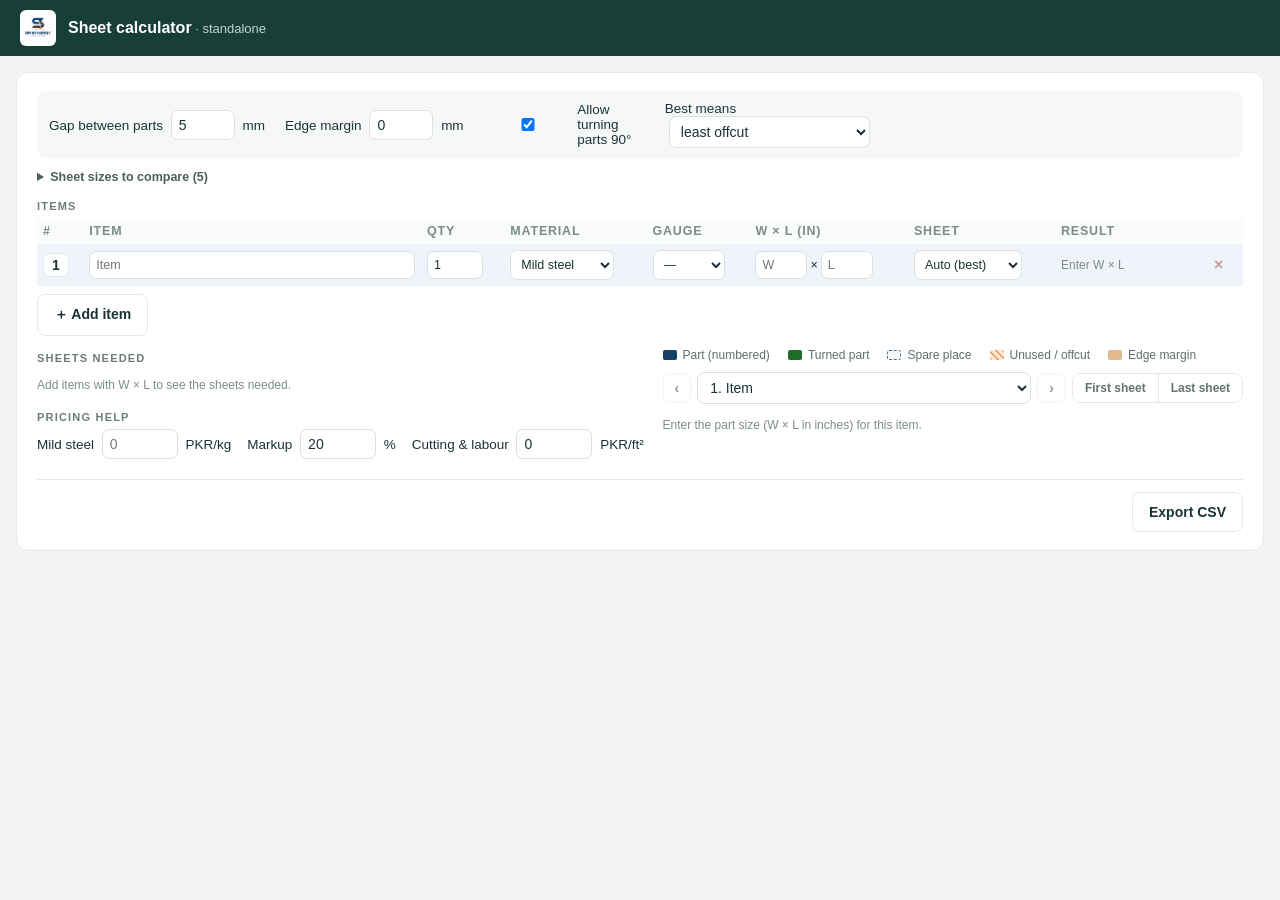
==== calculator.html @ d849200f "Add files via upload" ====
<!doctype html>
<html lang="en">
<head>
<meta charset="utf-8">
<meta name="viewport" content="width=device-width,initial-scale=1">
<title>Sheet calculator</title>
<link rel="icon" type="image/jpeg" href="sutluj-logo.jpg?v=gr-3">
<link rel="stylesheet" href="styles.css?v=calc-2">
</head>
<body class="calc-page">
<header class="calc-top"><img src="sutluj-logo.jpg?v=gr-3" alt=""><div><b>Sheet calculator</b><span id="calc-sub"></span></div></header>
<main id="calc" class="calc-main"></main>
<div id="toast" role="status"></div>
<script type="module">
// Pop-out sheet calculator. Starts from what the app saved when "Pop out" was pressed; "Apply to quote"
// sends the items back to the app tab that opened it (same browser, over a BroadcastChannel).
import {mountCalculator} from './calculator.mjs?v=2';
let data = {};
try { data = JSON.parse(localStorage.getItem('gr-sheet-calc') || '{}'); } catch {}
const token = location.hash.slice(1), linked = !!(data.linked && data.token === token);
const channel = 'BroadcastChannel' in window ? new BroadcastChannel('gr-sheet-calc') : null;
const toast = m => { const t = document.getElementById('toast'); t.textContent = m; t.style.display = 'block'; clearTimeout(toast.t); toast.t = setTimeout(() => t.style.display = 'none', 4500); };
document.getElementById('calc-sub').textContent = `${data.company ? ' · ' + data.company : ''} · ${linked ? 'linked to the open quote' : 'standalone'}`;
mountCalculator(document.getElementById('calc'), {...(data.init || {}), onApply: linked && channel ? s => { channel.postMessage({type: 'apply', token, state: s}); toast('Sent to the quote. Switch to the app window and save the quote.'); } : null});
</script>
</body>
</html>
---- styles.css ----
:root{font-family:Inter,ui-sans-serif,-apple-system,BlinkMacSystemFont,"Segoe UI",sans-serif;color:#193335;background:#f3f5f5;font-size:16px;--ink:#193335;--muted:#708081;--line:#e3e9e8;--green:#123c37;--lime:#d1f38c}*{box-sizing:border-box}body{margin:0}button,input,select,textarea{font:inherit}button,a,input,select,textarea{outline-offset:4px}button{cursor:pointer}button:disabled{opacity:.5;cursor:wait}button{border:1px solid var(--line);background:#fff;color:var(--ink);border-radius:8px;padding:11px 16px;font-size:14px;font-weight:600}button:hover{background:#edf3ef}.primary{background:var(--green);color:#fff;border-color:var(--green)}.primary:hover{background:#21564e}.shell{display:grid;grid-template-columns:232px 1fr;min-height:100vh}.sidebar{background:#102e31;color:#d6e1df;padding:32px 20px;display:flex;flex-direction:column;position:sticky;top:0;height:100vh}.brand{display:flex;gap:12px;align-items:center;padding:0 10px 38px;font-size:21px;font-weight:700;letter-spacing:2px}.brand img{width:36px}.brand small{display:block;font-size:10px;letter-spacing:2.4px;color:#95acaa;margin-top:5px}.navlabel{font-size:11px;letter-spacing:1.8px;color:#789693;padding:20px 12px 12px}.nav{display:grid;gap:6px}.nav button{background:transparent;border:0;color:#b9ceca;text-align:left;display:flex;align-items:center;gap:13px;font-size:14px;padding:14px}.nav button.active{background:#284847;color:#e5ffb6}.icon{width:19px;height:19px;display:inline-block;vertical-align:middle;flex-shrink:0}.sidefoot{margin-top:auto;border-top:1px solid #36504f;padding-top:20px;font-size:13px;line-height:1.6;color:#9cb5b0}.avatar{background:#d9e7dc;border-radius:50%;width:36px;height:36px;display:grid;place-items:center;color:#1d4337;font-weight:700;font-size:12px}.topbar{height:84px;background:#fff;border-bottom:1px solid var(--line);padding:0 38px;display:flex;align-items:center;justify-content:space-between;gap:20px}.crumb{font-size:14px;color:var(--muted)}.crumb b{color:var(--ink);font-weight:500}.right,.row{display:flex;align-items:center;gap:12px}.connection{font-size:12px;background:#f2f5ed;padding:7px 10px;border-radius:5px;color:#617547}.content{padding:32px 38px 48px;max-width:1600px;margin:auto}.eyebrow{font-size:11px;font-weight:700;letter-spacing:1.7px;color:#768983;margin-bottom:10px}.heading{display:flex;justify-content:space-between;align-items:center;gap:20px;margin-bottom:27px}h1{font-size:30px;letter-spacing:-1px;margin:0 0 9px;font-weight:650}h2{font-size:17px;margin:0;letter-spacing:-.3px}h3{font-size:15px;margin:0}p{line-height:1.6}.sub{color:var(--muted);font-size:14px;margin:0}.notice{background:#edf2e7;border:1px solid #dce6ce;border-radius:8px;padding:12px 16px;font-size:13px;margin-bottom:24px;display:flex;justify-content:space-between;align-items:center;gap:12px}.notice button{background:transparent;border:0;padding:0;white-space:nowrap}.stats{display:grid;grid-template-columns:repeat(4,minmax(0,1fr));gap:18px;margin-bottom:26px}.stat{padding:22px;background:#fff;border:1px solid var(--line);border-radius:12px}.stat:first-child{background:#183e38;color:white;border-color:#183e38}.stat .label{font-size:13px;color:#73837e;display:flex;justify-content:space-between;align-items:center}.stat:first-child .label{color:#c4d5cc}.stat strong{font-size:30px;font-weight:600;display:block;letter-spacing:-1px;margin:19px 0 12px}.stat small{font-size:12px;color:#7b8a85}.stat:first-child small{color:#d1f38c}.panels{display:grid;grid-template-columns:1.6fr 1fr;gap:22px;margin-bottom:26px}.card{background:white;border:1px solid var(--line);border-radius:12px;overflow:hidden}.cardhead{padding:22px 24px;display:flex;align-items:center;justify-content:space-between;gap:12px;border-bottom:1px solid var(--line)}.cardhead button{padding:5px 0;border:0;font-size:13px}.cardbody{padding:24px}.pipeline{display:grid;grid-template-columns:repeat(4,1fr);gap:15px;padding:26px 24px}.step{border-top:5px solid #dfe8e4;padding-top:18px}.step:nth-child(2){border-color:#bdd3c9}.step:nth-child(3){border-color:#83a797}.step:nth-child(4){border-color:#254e42}.step b{font-size:27px;font-weight:600;display:block;margin:8px 0 6px}.step span{font-size:13px;color:#6e827c}.step small{font-size:12px;color:#83948e}.barrow{display:grid;grid-template-columns:110px 1fr 85px;align-items:center;gap:12px;font-size:13px;margin-bottom:20px}.bar{background:#eef2ee;height:9px;border-radius:5px;overflow:hidden}.bar i{display:block;background:#698c75;height:100%;border-radius:5px}.barrow b{text-align:right;font-size:12px;font-weight:500}.toolbar{padding:16px 24px;display:flex;gap:12px;align-items:center;justify-content:space-between;border-bottom:1px solid var(--line)}input,select,textarea{width:100%;border:1px solid #d9e2dd;border-radius:7px;padding:11px 12px;background:white;color:var(--ink);font-size:14px}input:focus,select:focus,textarea:focus{border-color:#60806d}textarea{min-height:82px;resize:vertical}.search{max-width:300px}.toolbar select{max-width:180px}.tablewrap{overflow-x:auto}table{border-collapse:collapse;width:100%;text-align:left;font-size:14px;white-space:nowrap}th{font-size:11px;letter-spacing:.8px;color:#7b8b86;background:#fafcfb;font-weight:600;padding:14px 24px}td{padding:18px 24px;border-bottom:1px solid #edf1ee}tr:last-child td{border-bottom:0}td small{display:block;color:#7c8b85;font-size:12px;margin-top:5px}.ref{font-weight:600;font-size:13px}.pill{border-radius:5px;font-size:12px;padding:6px 9px;background:#edf1f0;color:#62746e;display:inline-block}.pill.accepted,.pill.received,.pill.paid{background:#e8f3e4;color:#437040}.pill.sent,.pill.ordered{background:#e9eff9;color:#5376a5}.pill.new,.pill.pending{background:#faf1dc;color:#9a7a32}.pill.declined,.pill.cancelled{background:#f7e8e5;color:#a06b5d}.textbutton{border:0;background:transparent;padding:4px 0;color:#42675a;font-size:13px}.empty{padding:45px;text-align:center;color:var(--muted);font-size:14px}.footer{display:flex;justify-content:space-between;gap:16px;margin-top:22px;font-size:12px;color:#8b9893}.settings{max-width:800px}.settings .card{margin-bottom:22px}.formgrid{display:grid;grid-template-columns:1fr 1fr;gap:18px}.field{display:block;font-size:13px;font-weight:500}.field input,.field select,.field textarea{margin-top:8px}.full{grid-column:1/-1}.help{font-size:13px;color:#73847d;margin:12px 0;line-height:1.6}.actions{display:flex;justify-content:flex-end;gap:10px;margin-top:22px}dialog{border:1px solid var(--line);border-radius:16px;width:min(700px,calc(100% - 32px));max-height:90vh;padding:0;color:var(--ink);box-shadow:0 30px 100px #102e3133}dialog::backdrop{background:#0d222770;backdrop-filter:blur(3px)}.modalhead{padding:24px 28px;border-bottom:1px solid var(--line);display:flex;justify-content:space-between;align-items:center}dialog form{padding:24px 28px}.close{border:0;font-size:21px;padding:0 6px}.summary{background:#f2f6ee;padding:18px;border-radius:8px;margin-top:18px;display:flex;justify-content:space-between}.error{color:#9f3434;font-size:14px;margin-top:14px}.lineitem{display:grid;grid-template-columns:2fr 70px 100px 32px;gap:8px;margin-top:10px}.lineitem input{min-width:0}.linehead{font-size:12px;color:#76867f;margin-top:18px}.lineitem button{padding:3px}#toast{position:fixed;bottom:25px;right:25px;background:#173e34;color:#fff;padding:14px 20px;border-radius:9px;box-shadow:0 8px 30px #0002;display:none;max-width:calc(100% - 50px);z-index:99}.mobilebrand{display:none}.accent{color:#c7ef8c}.fine{font-size:12px;color:#7c8d85}.detail{white-space:pre-wrap;line-height:1.6}a{color:#3e715c}.busy{opacity:.65}.sectionlinks{display:flex;gap:8px;margin-bottom:20px;flex-wrap:wrap}.sectionlinks button.selected{background:#183e38;color:white}.money{text-align:right;font-variant-numeric:tabular-nums}@media(max-width:1150px){.shell{grid-template-columns:200px 1fr}.sidebar{padding:28px 12px}.content{padding:28px 24px}.topbar{padding:0 24px}.stats{grid-template-columns:repeat(2,1fr)}.panels{grid-template-columns:1fr}.stat strong{font-size:27px}}@media(max-width:700px){.shell{display:block}.sidebar{position:static;height:auto;padding:16px}.brand{padding:0 0 16px}.brand small,.navlabel,.sidefoot{display:none}.nav{grid-template-columns:repeat(5,1fr);gap:3px}.nav button{font-size:11px;padding:10px 4px;flex-direction:column;gap:6px}.topbar{height:60px;padding:0 18px}.topbar .right>span{display:none}.content{padding:24px 16px}.heading{align-items:flex-start}.heading h1{font-size:26px}.heading .row{flex-direction:column;align-items:flex-end}.stats{gap:10px}.stat{padding:16px}.stat strong{font-size:23px}.notice{align-items:flex-start;font-size:12px}.pipeline{padding:22px 16px;gap:9px}.step span{font-size:11px}.step small{font-size:10px}.formgrid{grid-template-columns:1fr}.full{grid-column:auto}.toolbar{padding:14px}.cardhead{padding:19px}.footer{flex-direction:column}.crumb{font-size:12px}dialog form{padding:20px}.lineitem{grid-template-columns:1fr 55px 75px 25px;gap:5px}.lineitem input{padding:9px 6px}.connection{font-size:11px}.barrow{grid-template-columns:100px 1fr 80px}}
.shell>div{min-width:0}.stat strong{overflow-wrap:anywhere}@media(max-width:700px){.toolbar{flex-wrap:wrap}.toolbar .row{width:100%;flex-wrap:wrap}.search{max-width:none}.notice{flex-wrap:wrap}.heading>.primary{max-width:145px}.stats .stat .label{font-size:13px}.nav button{font-size:12px}.sub,.field,.help{font-size:14px}}
/* Supplied company artwork, displayed intact on its original white background. */
.brand.company-brand{display:block;overflow:hidden;background:#fff;border-radius:9px;padding:0;margin:0 0 20px;flex-shrink:0;letter-spacing:normal}
.brand.company-brand .company-logo{display:block;width:128%;max-width:none;height:auto;margin:-22% -14% -27%}
@media(max-width:700px){.brand.company-brand{width:150px;margin:0 auto 16px}}
.actions{flex-wrap:wrap}
.lineitem{padding:14px;border:1px solid var(--line);border-radius:8px;background:#fafcfb}
.thickness-fields{grid-column:1/-1;display:grid;grid-template-columns:1.2fr 1.2fr 1fr;gap:10px;margin-top:8px}
.thickness-fields label{font-size:13px;color:#516961}.thickness-fields input,.thickness-fields select{margin-top:6px;min-width:0;width:100%}
.gauge-note{grid-column:1/-1;font-size:12px;color:#657b72;line-height:1.5}
@media(max-width:700px){.lineitem{padding:10px;grid-template-columns:minmax(0,1fr) 55px 75px 25px}.thickness-fields{grid-template-columns:1fr 1fr}.thickness-fields label:first-child{grid-column:1/-1}}
.danger{color:#a44938;margin-left:18px}.customer-picker{position:relative}.customer-input{display:flex;margin-top:8px}.customer-input input{margin:0;border-radius:7px 0 0 7px;min-width:0}.customer-input button{border-radius:0 7px 7px 0;padding:8px 13px}.customer-picker>small{display:block;margin-top:7px}.customer-picker [role=listbox]{position:absolute;top:72px;left:0;right:0;z-index:10;background:#fff;border:1px solid #cbd8d0;border-radius:8px;box-shadow:0 12px 28px #173e3422;max-height:220px;overflow-y:auto}.customer-picker [role=option]{padding:12px;font-size:14px;cursor:pointer}.customer-picker [role=option]:hover,.customer-picker [aria-selected=true]{background:#eaf2e6}.customer-picker [role=option] small{display:block;font-size:12px;color:#728479;margin-top:4px}.picker-empty{padding:15px;font-size:13px;color:#708078}

.danger{color:#a44938;margin-left:18px}.vendor-picker{position:relative}.vendor-input{display:flex;margin-top:8px}.vendor-input input{margin:0;border-radius:7px 0 0 7px;min-width:0}.vendor-input button{border-radius:0 7px 7px 0;padding:8px 13px}.vendor-picker>small{display:block;margin-top:7px}.vendor-picker [role=listbox]{position:absolute;top:72px;left:0;right:0;z-index:10;background:#fff;border:1px solid #cbd8d0;border-radius:8px;box-shadow:0 12px 28px #173e3422;max-height:220px;overflow-y:auto}.vendor-picker [role=option]{padding:12px;font-size:14px;cursor:pointer}.vendor-picker [role=option]:hover,.vendor-picker [aria-selected=true]{background:#eaf2e6}.vendor-picker [role=option] small{display:block;font-size:12px;color:#728479;margin-top:4px}.picker-empty{padding:15px;font-size:13px;color:#708078}

@media(max-width:700px){.nav{display:flex;overflow-x:auto;gap:4px}.nav button{min-width:76px;flex:0 0 auto}}
.sidebar{overflow-y:auto}

/* Give sales and purchasing editors more working space on desktop. */
dialog:has(#recordform[data-kind="quote"]),
dialog:has(#recordform[data-kind="enquiry"]),
dialog:has(#recordform[data-kind="purchase"]){width:min(1100px,calc(100% - 32px))}
@media(min-width:701px){
 dialog:has(#recordform[data-kind="quote"]) .lineitem,
 dialog:has(#recordform[data-kind="purchase"]) .lineitem{grid-template-columns:minmax(0,1fr) 100px 150px 36px;gap:12px}
}
.delete-confirm{background:#a4342a;color:#fff;border-color:#a4342a}.delete-confirm:hover{background:#872a22}.actions #delete-record{margin-right:auto}

.nav .settings-toggle{width:100%}.settings-chevron{margin-left:auto;transition:transform .15s}.settings-toggle[aria-expanded="true"] .settings-chevron{transform:rotate(180deg)}.nav .section-active{color:#e5ffb6}.settings-subpages{margin:4px 0 6px 20px;padding-left:10px;border-left:1px solid #365653;display:grid;gap:4px}.settings-subpages[hidden]{display:none}.nav .settings-subpages button{width:100%;padding:12px 10px;font-size:14px}
@media(max-width:700px){.nav{display:grid;grid-template-columns:repeat(4,minmax(0,1fr));overflow:visible}.nav button{min-width:0}.settings-nav{grid-column:1/-1}.nav .settings-toggle{flex-direction:row;padding:12px;gap:12px}.settings-subpages{grid-template-columns:repeat(3,minmax(0,1fr));margin-left:12px}.nav .settings-subpages button{font-size:13px}}
.account-group{border-bottom:1px solid var(--line)}.account-group:last-child{border-bottom:0}.account-group summary{padding:20px 24px;cursor:pointer;display:flex;gap:16px;align-items:center;list-style:none}.account-group summary:before{content:'›';font-size:22px}.account-group[open] summary:before{transform:rotate(90deg)}.account-group summary b{flex:1;font-size:15px}.account-code{font-variant-numeric:tabular-nums;font-size:14px;color:#577064}.account-group[open] summary{background:#f1f5ef}.account-group table td{padding-top:12px;padding-bottom:12px}#expense-account-field small{display:block;margin-top:7px}@media(max-width:700px){.account-group summary{padding:16px 12px;gap:9px;flex-wrap:wrap}.account-group summary>.fine{display:none}.account-group summary>.pill{font-size:11px}}

/* Billing dialogs keep item details and receipts readable on desktop. */
dialog:has(#invoice-detail),dialog:has(#issue-invoice){width:min(1000px,calc(100vw - 32px));max-width:1000px}
.pill.overdue{background:#fff0e8;color:#a0441d}.pill.unpaid{background:#fff7df;color:#85651d}

dialog:has(#work-order-form){width:min(1100px,calc(100vw - 32px));max-width:1100px}

dialog:has(#manual-journal),dialog:has(#post-source){width:min(1100px,calc(100vw - 32px));max-width:1100px}.journal-line{display:grid;grid-template-columns:minmax(160px,1fr) 140px 140px 40px;gap:12px;margin:12px 0}.journal-line input,.journal-line select{width:100%;min-width:0}@media(max-width:650px){.journal-line{grid-template-columns:1fr 1fr}.journal-line select{grid-column:1/-1}}

.thickness-fields.has-discount{grid-template-columns:1.2fr 1.2fr 1fr 1fr}
@media(max-width:700px){.thickness-fields.has-discount{grid-template-columns:1fr 1fr}}
small.expired{color:#a0441d;font-weight:600}
table.ageing td.late{color:#a0441d;font-weight:600}
table.ageing tfoot td{border-top:2px solid var(--line);background:#f7faf8}
dialog:has(#statement-form){width:min(900px,calc(100% - 32px))}
.statement-stats{margin:18px 0}
.statement-stats .stat strong{font-size:18px}
.plainset{border:0;padding:0;margin:18px 0 0;min-width:0}
.plainset[hidden],.field[hidden]{display:none}
.field.check{display:flex;align-items:center;gap:10px;align-self:end;padding-bottom:10px}
.field.check input{width:auto;margin:0}
.pill.reorder,.pill.out{background:#fff0e8;color:#a0441d}
.pill.in.stock{background:#e8f3e4;color:#437040}
.pill.posted{background:#e8f3e4;color:#437040}
.job-stock{margin-top:22px;border-top:1px solid var(--line);padding-top:18px}
.job-stock .summary{margin-top:12px}
.stock-actions{white-space:nowrap}
.stock-actions .textbutton{margin-right:12px}
@media (max-width:760px){.stock-actions{white-space:normal}}
.att-table select,.att-table input{max-width:220px}
.att-table select{min-width:150px}
.att-table input{min-width:80px}
.pay-table input{width:96px;text-align:right}
.pay-table input.pay-note{width:130px;text-align:left;margin-top:6px;font-size:12px}
.pay-table td{vertical-align:top}
.pill.active,.pill.finalised{background:#e9eff9;color:#5376a5}
.pill.left,.pill.draft{background:#edf1f0;color:#62746e}
.late{color:#a0441d}
dialog#modal:has(.payroll){width:min(1180px,96vw)}
.chips{display:flex;gap:8px;flex-wrap:wrap;margin:-6px 0 18px}
.chip{padding:7px 12px;border-radius:999px;font-size:13px;font-weight:500;background:#fff;border:1px solid var(--line)}
.chip span{color:var(--muted);margin-left:4px;font-weight:400}
.chip.selected{background:#183e38;color:#fff;border-color:#183e38}
.chip.selected span{color:#c4d5cc}
.pill.expired{background:#fff0e8;color:#a0441d}
.quote-actions{white-space:nowrap}
.quote-actions .textbutton{margin-right:12px}
.quote-table td{vertical-align:top}
@media (max-width:760px){.quote-actions{white-space:normal}}
.quote-table th,.quote-table td{padding-left:16px;padding-right:16px}
.quote-table td:nth-child(2){white-space:normal;min-width:200px}
.quote-table td:nth-child(2) small{max-width:340px}
.quote-table td:nth-child(5){white-space:normal;min-width:120px}
.status-select{width:auto;font-size:12px;font-weight:600;padding:5px 26px 5px 9px;border-radius:6px;border:1px solid transparent;background-color:#edf1f0;color:#62746e;cursor:pointer}
.status-select:hover,.status-select:focus{border-color:#9fb4ac}
.status-select.draft{background-color:#edf1f0;color:#62746e}
.status-select.sent{background-color:#e9eff9;color:#5376a5}
.status-select.accepted{background-color:#e8f3e4;color:#437040}
.status-select.declined{background-color:#f7e8e5;color:#a06b5d}
.status-select.expired{background-color:#fff0e8;color:#a0441d}
.status-select option{color:var(--ink);background:#fff}
.quote-actions .textbutton{margin-right:9px}
.quote-actions .textbutton:last-child{margin-right:0}
.quote-table .status-select{padding-right:22px}
.quote-table th,.quote-table td{padding-left:12px;padding-right:12px}
.quote-table th:first-child,.quote-table td:first-child{padding-left:20px}
.quote-actions .danger{margin-left:6px}
.job-actions{white-space:nowrap}.job-actions .danger{margin-left:14px}
.pill.stage{background:#e9eff9;color:#3f5f8f}
.stage-track{list-style:none;display:flex;gap:6px;padding:0;margin:0 0 24px;flex-wrap:wrap}
.stage-track li{flex:1;min-width:110px;padding:10px 12px;border-radius:8px;background:#fff;border:1px solid var(--line);font-size:13px;color:var(--muted);font-weight:600}
.stage-track li::before{content:'○ ';color:#b6c3be}
.stage-track li.done{background:#e8f3e4;border-color:#cfe3c8;color:#437040}
.stage-track li.done::before{content:'✓ ';color:#437040}
.stage-track li.current{background:#183e38;border-color:#183e38;color:#fff}
.stage-track li.current::before{content:'● ';color:#d1f38c}
.part-size{display:inline-flex;align-items:center;gap:6px;white-space:nowrap}
.part-size input{width:86px;padding:7px 8px}
.parts-table td{vertical-align:middle}
.scrap-summary{margin-top:0;align-items:center;gap:12px;flex-wrap:wrap}
.cost-row{display:flex;justify-content:space-between;padding:9px 0;border-bottom:1px solid var(--line);font-size:14px}
.job-table td{vertical-align:top}
.job-table td:nth-child(2){white-space:normal;min-width:180px}
.invoice-table td{vertical-align:top}.invoice-table td:nth-child(2){white-space:normal;min-width:200px}
.grn-table td{vertical-align:top}
.grn-table select{min-width:240px}
.grn-table input[type=number]{width:110px}
.grn-check{display:flex;align-items:center;gap:6px;font-size:13px;white-space:nowrap}
.grn-check input{width:auto;margin:0}
.grn-done td{color:var(--muted)}
.stage-track li.na{opacity:.55;text-decoration:line-through}
.stage-track li.na span{font-size:11px;text-decoration:none}
.scope-list{list-style:none;margin:0;padding:6px 0}
.scope-task{display:grid;grid-template-columns:40px minmax(150px,1fr) auto 170px 96px;gap:14px;align-items:center;padding:12px 24px;border-bottom:1px solid var(--line)}
.scope-task:last-child{border-bottom:0}
.scope-num{width:30px;height:30px;border-radius:50%;display:grid;place-items:center;background:#edf1f0;color:#62746e;font-weight:700;font-size:13px}
.scope-task.is-done .scope-num{background:#437040;color:#fff}
.scope-task.is-active .scope-num{background:#183e38;color:#d1f38c}
.scope-task.is-na{opacity:.6}
.scope-task.is-na b{text-decoration:line-through}
.scope-main b{display:block;font-size:15px}
.scope-main small{color:var(--muted);font-size:12px}
.seg{display:inline-flex;border:1px solid var(--line);border-radius:8px;overflow:hidden;background:#fff}
.seg button{border:0;border-right:1px solid var(--line);border-radius:0;padding:7px 12px;font-size:12px;font-weight:600;color:#62746e;background:#fff}
.seg button:last-child{border-right:0}
.seg button.on.pending{background:#edf1f0;color:#33484a}
.seg button.on.in-progress{background:#e9eff9;color:#3f5f8f}
.seg button.on.done{background:#437040;color:#fff}
.seg button.on.not-required{background:#f2f2ef;color:#8a8a80}
.seg button:disabled{cursor:default}
.scope-who{font-size:13px;padding:7px 9px}
.scope-tools{display:flex;gap:4px;justify-content:flex-end}
.scope-tools button{padding:5px 9px;font-size:13px}
.scope-add select{width:auto;min-width:190px}
.scope-add input{width:170px}
@media (max-width:900px){.scope-task{grid-template-columns:34px 1fr;row-gap:10px}.scope-task .seg,.scope-task .scope-who,.scope-task .scope-tools{grid-column:2}.scope-tools{justify-content:flex-start}}
.scope-task{grid-template-columns:40px minmax(140px,1fr) auto 150px 170px 96px}
.scope-progress{display:flex;align-items:center;gap:8px}
.scope-progress output{font-size:12px;font-weight:700;color:#3f5f8f;min-width:34px;text-align:right}
.scope-progress input[type=range]{flex:1;width:auto;padding:0;border:0;height:6px;border-radius:99px;appearance:none;-webkit-appearance:none;background:linear-gradient(90deg,#3f5f8f var(--p),#dfe6ee var(--p));cursor:pointer}
.scope-progress input[type=range]::-webkit-slider-thumb{-webkit-appearance:none;width:16px;height:16px;border-radius:50%;background:#fff;border:2px solid #3f5f8f;box-shadow:0 1px 3px #0003}
.scope-progress input[type=range]::-moz-range-thumb{width:14px;height:14px;border-radius:50%;background:#fff;border:2px solid #3f5f8f}
.scope-progress .bar{flex:1;height:6px;border-radius:99px;background:#edf1f0;overflow:hidden}
.scope-progress .bar i{display:block;height:100%;background:#437040}
.scope-task.is-done .scope-progress output{color:#437040}
.scope-task.is-active .scope-num{background:#183e38;color:#d1f38c}
.job-progress{height:6px;border-radius:99px;background:#edf1f0;margin-top:10px;width:240px;max-width:100%;overflow:hidden}
.job-progress i{display:block;height:100%;background:#437040;transition:width .2s}
@media (max-width:900px){.scope-task .scope-progress{grid-column:2}}
.scope-task{grid-template-columns:40px minmax(140px,1fr) auto 160px 160px 96px}
.scope-progress output{flex:0 0 40px;min-width:40px}
.scope-progress input[type=range],.scope-progress .bar{min-width:0}
.stage-track li.active{background:#e9eff9;border-color:#cbd9ee;color:#3f5f8f}
.stage-track li.active::before{content:'◐ ';color:#3f5f8f}
.progress-meter{position:relative;width:120px;height:26px;border-radius:7px;background:#f2f5f2;border:1px solid var(--line);overflow:hidden}
.progress-meter i{position:absolute;inset:0 auto 0 0;background:#cfe3c8}
.progress-meter.full i{background:#437040}
.progress-meter span{position:relative;display:block;text-align:center;line-height:24px;font-size:12px;font-weight:700;color:#244a2a}
.progress-meter.full span{color:#fff}
.job-table th,.job-table td{padding-left:12px;padding-right:12px}
.job-table th:first-child,.job-table td:first-child{padding-left:20px}
.job-table td:nth-child(2){min-width:150px}
.job-table td:nth-child(4),.job-table td:nth-child(6){white-space:normal}
.job-table td:nth-child(4) .pill{margin:0 4px 4px 0}
.job-table .progress-meter{width:100px}
.job-table .job-actions .danger{margin-left:8px}
.material-used{list-style:none;margin:8px 0 0;padding:0;border:1px solid var(--line);border-radius:8px}
.material-used li{display:grid;grid-template-columns:minmax(160px,auto) 1fr auto;gap:12px;padding:10px 12px;border-bottom:1px solid var(--line);font-weight:400;align-items:baseline}
.material-used li:last-child{border-bottom:0}
.material-used span{color:var(--muted);font-size:13px}
.material-empty{margin:8px 0 0;padding:10px 12px;border:1px dashed var(--line);border-radius:8px}
@media (max-width:760px){.material-used li{grid-template-columns:1fr}}
#iban-check.ok{color:#437040}
.option-list{list-style:none;margin:8px 0 12px;padding:0;border:1px solid var(--line);border-radius:8px}
.option-list li{display:flex;align-items:center;gap:14px;padding:10px 14px;border-bottom:1px solid var(--line);font-size:14px}
.option-list li:last-child{border-bottom:0}
.option-list li span:first-child{flex:1}
.option-add{gap:10px;margin-top:4px;flex-direction:row;align-items:center}
.option-add input{flex:1;max-width:420px}
.chip-action{border:0;background:transparent;padding:0 2px;margin-left:4px;font-size:13px;color:inherit;cursor:pointer}
.settings .cardbody .chips{margin:10px 0 12px}
/* Compact line-item table for quotations and purchase orders */
dialog#modal:has(#recordform.priced){width:min(1180px,96vw)}
.line-table{border:1px solid var(--line);border-radius:10px;overflow-x:auto;background:#fff}
#lines{min-width:960px}
.lineitem{display:grid;grid-template-columns:24px minmax(180px,1fr) 118px 104px 70px 64px 70px 96px 60px 96px 84px;gap:6px;align-items:center;padding:6px 10px;border-bottom:1px solid var(--line);background:#fff;margin:0;border-radius:0}
.lineitem.no-discount{grid-template-columns:24px minmax(180px,1fr) 118px 104px 70px 64px 70px 96px 96px 84px}
.lineitem:last-child{border-bottom:0}
.lineitem:not(.linehead-row):hover{background:#fafcfb}
.lineitem input,.lineitem select{margin:0;padding:7px 8px;font-size:13px;border-radius:6px;min-width:0;width:100%}
.lineitem select:disabled{background:#f4f6f5;color:#a3afab}
.lineqty,.linerate,.linediscount{text-align:right}
.linehead-row{background:#f6f8f7;font-size:11px;font-weight:700;letter-spacing:.6px;color:#7b8b86;text-transform:uppercase;padding-top:9px;padding-bottom:9px}
.linehead-row .num{text-align:right}
.lineno{font-size:12px;color:var(--muted);text-align:center}
.lineamount{text-align:right;font-size:13px;font-weight:700;font-variant-numeric:tabular-nums;color:var(--ink)}
.lineactions{display:flex;gap:3px;justify-content:flex-end}
.lineactions button{padding:4px 7px;font-size:13px;line-height:1;border-radius:6px}
.lineactions .removeline:hover{color:#a44938;border-color:#e7c6bd}
.visually-hidden{position:absolute;width:1px;height:1px;overflow:hidden;clip:rect(0 0 0 0);white-space:nowrap}
.lines-foot{display:flex;justify-content:space-between;align-items:flex-start;gap:20px;margin-top:12px;flex-wrap:wrap}
.doc-totals{min-width:320px;border:1px solid var(--line);border-radius:10px;overflow:hidden;background:#fff}
.doc-totals>div{display:flex;justify-content:space-between;align-items:center;gap:16px;padding:9px 14px;border-bottom:1px solid var(--line);font-size:14px}
.doc-totals>div[hidden]{display:none}
.doc-totals>div:last-child{border-bottom:0}
.doc-totals b{font-variant-numeric:tabular-nums}
.doc-totals input{width:70px;margin:0 4px 0 8px;padding:5px 7px;text-align:right;font-size:13px}
.doc-totals .grand{background:#183e38;color:#fff;font-size:16px}
.doc-totals .grand b{font-size:18px}
@media (max-width:760px){#lines{min-width:0}.lineitem,.lineitem.no-discount{grid-template-columns:1fr 1fr 1fr;padding:10px}.linehead-row{display:none}.lineno{display:none}.linedesc{grid-column:1/-1}.lineamount{grid-column:1/3;text-align:left}.doc-totals{min-width:0;width:100%}}
/* scoped to win over the earlier stacked line-item layout */
#recordform.priced #lines .lineitem{display:grid;grid-template-columns:24px minmax(180px,1fr) 118px 104px 70px 64px 70px 96px 60px 96px 84px;gap:6px;padding:6px 10px;margin:0;border:0;border-bottom:1px solid var(--line);border-radius:0}
#recordform.priced #lines .lineitem.no-discount{grid-template-columns:24px minmax(180px,1fr) 118px 104px 70px 64px 70px 96px 96px 84px}
#recordform.priced #lines .lineitem:last-child{border-bottom:0}
#recordform.priced #lines .linehead-row{padding-top:9px;padding-bottom:9px}
@media (max-width:760px){#recordform.priced #lines .lineitem,#recordform.priced #lines .lineitem.no-discount{grid-template-columns:1fr 1fr 1fr;padding:10px}}
#recordform.priced #lines .lineitem{grid-template-columns:22px minmax(220px,1fr) 104px 88px 66px 60px 64px 90px 54px 92px 78px}
#recordform.priced #lines .lineitem.no-discount{grid-template-columns:22px minmax(220px,1fr) 104px 88px 66px 60px 64px 90px 92px 78px}
@media (max-width:760px){#recordform.priced #lines .lineitem,#recordform.priced #lines .lineitem.no-discount{grid-template-columns:1fr 1fr 1fr}}
@media (max-width:760px){#recordform.priced #lines .linehead-row{display:none}#recordform.priced #lines .lineitem .lineno{display:none}#recordform.priced #lines .linedesc{grid-column:1/-1}}
.party-table td{vertical-align:top}
.party-table td:nth-child(2){white-space:normal;min-width:160px}
.party-table tr.is-inactive td{color:var(--muted)}
.party-form .linehead{margin-top:20px}
.party-form .linehead:first-child{margin-top:0}
.party-table th,.party-table td{padding-left:12px;padding-right:12px}
.party-table th:first-child,.party-table td:first-child{padding-left:20px}
.party-table td:nth-child(3),.party-table td:nth-child(4),.party-table td:nth-child(5){white-space:normal}
.party-table td:nth-child(5){max-width:160px}
.party-table .quote-actions .danger{margin-left:4px}
/* customer / vendor editor: wide, three columns, so it is short rather than tall */
dialog#modal:has(#party-form){width:min(1080px,96vw)}
#party-form .formgrid{grid-template-columns:repeat(3,minmax(0,1fr));gap:14px 18px}
#party-form .formgrid .full{grid-column:1/-1}
#party-form .linehead{margin-top:18px;padding-top:14px;border-top:1px solid var(--line)}
#party-form .linehead:first-child{margin-top:0;padding-top:0;border-top:0}
#party-form textarea{min-height:44px}
@media (max-width:860px){#party-form .formgrid{grid-template-columns:1fr 1fr}}
@media (max-width:560px){#party-form .formgrid{grid-template-columns:1fr}}
/* customer / vendor editor on a 6-column grid */
dialog#modal:has(#party-form){width:min(1120px,96vw)}
#party-form .formgrid{grid-template-columns:repeat(6,minmax(0,1fr));gap:12px 16px;align-items:start}
#party-form .s1{grid-column:span 1}#party-form .s2{grid-column:span 2}#party-form .s3{grid-column:span 3}#party-form .s6{grid-column:span 6}
#party-form .field input,#party-form .field select{height:40px;padding-top:0;padding-bottom:0;box-sizing:border-box}
#party-form .field textarea{min-height:56px}
#party-form .linehead{margin:16px 0 10px;padding-top:14px;border-top:1px solid var(--line)}
#party-form .linehead:first-child{margin-top:0;padding-top:0;border-top:0}
#party-form .hint{color:var(--muted);cursor:help;font-weight:400}
#party-form #party-iban-check:empty{display:none}
@media (max-width:900px){#party-form .formgrid{grid-template-columns:1fr 1fr}#party-form .s1,#party-form .s2,#party-form .s3{grid-column:span 1}#party-form .s6{grid-column:1/-1}}
@media (max-width:560px){#party-form .formgrid{grid-template-columns:1fr}#party-form [class*=" s"]{grid-column:1/-1}}
/* keep Save visible while the customer / vendor form scrolls */
#party-form{padding-bottom:0}
#party-form .actions{position:sticky;bottom:0;background:#fff;margin:18px -28px 0;padding:14px 28px;border-top:1px solid var(--line);z-index:1}
@media (max-width:700px){#party-form .actions{margin-left:-20px;margin-right:-20px;padding:12px 20px}}
.scrap-stats{display:grid;grid-template-columns:repeat(4,minmax(0,1fr));gap:12px;padding:18px 24px 6px}
.scrap-stats>div{border:1px solid var(--line);border-radius:10px;padding:12px 14px;background:#fafcfb}
.scrap-stats span{display:block;font-size:12px;color:var(--muted)}
.scrap-stats b{display:block;font-size:20px;margin:6px 0 2px;font-variant-numeric:tabular-nums}
.scrap-stats small{font-size:12px;color:var(--muted)}
.scrap-head{display:flex;justify-content:space-between;align-items:center;gap:12px;padding:16px 24px 10px;flex-wrap:wrap}
.scrap-head .row{flex-direction:row;width:auto}
.scrap-lines input{width:110px;text-align:right;padding:7px 8px}
dialog#modal:has(#scrap-sale){width:min(920px,96vw)}
@media (max-width:760px){.scrap-stats{grid-template-columns:1fr 1fr;padding:14px}}
.danger-zone{border-color:#efd3cb}
.danger-zone .cardhead h2{color:#a44938}
.reset-keep{display:grid;gap:8px;margin:12px 0}
.reset-keep .check{display:flex;align-items:center;gap:10px;font-size:14px}
.reset-keep input{width:auto;margin:0}
.stamp-settings{display:grid;grid-template-columns:230px 1fr;gap:24px;align-items:start}
.stamp-preview{display:grid;place-items:center;border:1px dashed var(--line);border-radius:12px;padding:10px;background:#fff}
.stamp-preview.off{opacity:.25}
@media (max-width:760px){.stamp-settings{grid-template-columns:1fr}}
.backup-actions{flex-direction:row;gap:10px;flex-wrap:wrap;width:auto;align-items:center}
.button-like{display:inline-flex;align-items:center;border:1px solid var(--line);background:#fff;color:var(--ink);border-radius:8px;padding:11px 16px;font-size:14px;font-weight:600;cursor:pointer}
.button-like:hover{border-color:#9fb4ac}

/* purchase order rows: Open, PDF, Delete on one line */
.row-actions{white-space:nowrap}.row-actions .row-pdf{margin-left:14px}

/* Overview dashboard */
.heading-actions{display:flex;gap:10px;flex-wrap:wrap}
.kpis{display:grid;grid-template-columns:repeat(4,minmax(0,1fr));gap:18px;margin-bottom:22px}
.kpi{all:unset;box-sizing:border-box;cursor:pointer;display:flex;flex-direction:column;padding:20px 22px;background:#fff;border:1px solid var(--line);border-radius:12px;transition:border-color .15s,box-shadow .15s}
.kpi:hover{border-color:#b9cbc5;box-shadow:0 4px 14px rgba(18,60,55,.07)}
.kpi:focus-visible{outline:2px solid var(--green);outline-offset:2px}
.kpi .label{font-size:13px;color:#73837e;display:flex;justify-content:space-between;align-items:center}
.kpi strong{font-size:27px;font-weight:650;letter-spacing:-.8px;margin:14px 0 8px;font-variant-numeric:tabular-nums}
.kpi small{font-size:12px;color:#7b8a85;line-height:1.45}
.kpi.lead{background:#183e38;border-color:#183e38;color:#fff}
.kpi.lead .label{color:#c4d5cc}.kpi.lead small{color:#c4d5cc}
.kpi-trend{font-weight:700}.kpi-trend.good{color:#3f7a3a}.kpi-trend.bad{color:#a0441d}
.kpi.lead .kpi-trend.good{color:#d1f38c}.kpi.lead .kpi-trend.bad{color:#ffb79a}
.kpi-warn{color:#a0441d;font-weight:700}
.ov-grid{display:grid;grid-template-columns:minmax(0,1.25fr) minmax(0,1fr);gap:22px;align-items:start}
.ov-grid .card{margin-bottom:22px}.ov-col{min-width:0}
.ov-grid .cardhead .sub{margin:4px 0 0;font-size:13px}
.attention{list-style:none;margin:0;padding:6px 0}
.attention li{display:grid;grid-template-columns:10px minmax(0,1fr) auto;gap:14px;align-items:center;padding:13px 24px;border-bottom:1px solid var(--line)}
.attention li:last-child{border-bottom:0}
.attention i{width:10px;height:10px;border-radius:50%;background:#9aa8a4}
.attention .red i{background:#c8532c;box-shadow:0 0 0 4px #fbe5dc}
.attention .amber i{background:#d39a1f;box-shadow:0 0 0 4px #fbf0d6}
.attention .blue i{background:#4f75a8;box-shadow:0 0 0 4px #e3ebf6}
.attention .green i{background:#4c8a45;box-shadow:0 0 0 4px #e2f0de}
.attention b{display:block;font-size:14px}
.attention small{display:block;color:#73837e;font-size:12.5px;margin-top:3px;overflow:hidden;text-overflow:ellipsis;white-space:nowrap}
.all-clear{padding:34px 24px;text-align:center;color:#73837e}.all-clear b{display:block;color:var(--ink);font-size:15px;margin-bottom:6px}
.trend-chart{width:100%;height:auto;display:block;overflow:visible}
.trend-chart line{stroke:#edf1f0}.trend-chart line.base{stroke:#cfd9d6}
.trend-chart text{font-size:11px;fill:#7b8a85}.trend-chart text.axis{font-size:10px;fill:#a3b0ac}
.b-sales{fill:#183e38;background:#183e38}.b-spent{fill:#b9d98a;background:#b9d98a}
.chart-legend{display:flex;flex-wrap:wrap;gap:8px 22px;margin-top:14px;font-size:12.5px;color:#73837e}
.chart-legend i{display:inline-block;width:10px;height:10px;border-radius:3px;margin-right:7px;vertical-align:-1px}
.chart-legend b{color:var(--ink);margin-left:4px;font-variant-numeric:tabular-nums}.chart-legend b.neg{color:#a0441d}
.floor{list-style:none;margin:0;padding:4px 0}
.floor li{border-bottom:1px solid var(--line)}.floor li:last-child{border-bottom:0}
.floor button{all:unset;box-sizing:border-box;cursor:pointer;width:100%;display:grid;grid-template-columns:minmax(0,1fr) 110px 40px 84px;gap:14px;align-items:center;padding:13px 24px}
.floor button:hover{background:#f7f9f8}
.floor b{font-size:14px}.floor b .pill{font-size:10.5px;padding:2px 7px;margin-left:6px;vertical-align:1px}
.floor small{display:block;color:#73837e;font-size:12.5px;margin-top:3px;overflow:hidden;text-overflow:ellipsis;white-space:nowrap}
.floor-bar{height:8px;border-radius:5px;background:#edf1f0;overflow:hidden}.floor-bar i{display:block;height:100%;background:#7fae6f;border-radius:5px}.floor-bar i.full{background:#437040}
.floor-pct{font-size:12.5px;font-weight:700;text-align:right;font-variant-numeric:tabular-nums}
.floor-due{font-size:12px;color:#73837e;text-align:right}.floor-due.late{color:#a0441d;font-weight:700}.floor-due.soon{color:#85651d;font-weight:700}
.qp-head{display:flex;gap:22px;align-items:center}
.ring{width:96px;height:96px;flex:none}.ring circle{fill:none;stroke:#edf1f0;stroke-width:9}
.ring .arc{stroke:#183e38;stroke-linecap:round;transform:rotate(-90deg);transform-origin:42px 42px}
.ring text{font-size:17px;font-weight:700;fill:var(--ink)}
.qp dl{margin:0;display:grid;grid-template-columns:1fr 1fr;gap:12px 18px;flex:1}
.qp dt{font-size:11.5px;color:#7b8a85;letter-spacing:.3px}.qp dd{margin:3px 0 0;font-size:13.5px;font-weight:650;font-variant-numeric:tabular-nums}
.qp-sub{font-size:11px;letter-spacing:1.4px;text-transform:uppercase;color:#7b8a85;margin:24px 0 12px;font-weight:700}
.top-customers{list-style:none;margin:0;padding:0;display:grid;gap:10px}
.top-customers li{display:grid;grid-template-columns:minmax(0,130px) 1fr auto;gap:12px;align-items:center;font-size:13px}
.top-customers span{overflow:hidden;text-overflow:ellipsis;white-space:nowrap}
.top-customers div{height:8px;background:#edf1f0;border-radius:5px;overflow:hidden}.top-customers i{display:block;height:100%;background:#183e38;border-radius:5px}
.top-customers b{font-size:12.5px;font-variant-numeric:tabular-nums}
@media(max-width:1150px){.kpis{grid-template-columns:repeat(2,minmax(0,1fr))}.ov-grid{grid-template-columns:minmax(0,1fr)}}
@media(max-width:700px){.kpis{gap:10px}.kpi{padding:16px}.kpi strong{font-size:22px;overflow-wrap:anywhere}.heading-actions{width:100%}
 .attention li{padding:12px 16px;grid-template-columns:10px minmax(0,1fr)}.attention li button{grid-column:2;justify-self:start}
 .floor button{grid-template-columns:minmax(0,1fr) 60px 40px;padding:12px 16px}.floor-due{grid-column:1/-1;text-align:left;margin-top:-6px}
 .qp-head{flex-direction:column;align-items:flex-start}}

/* Phones: list tables become stacked cards (cells are labelled by labelTables in app.js) */
.lineitem .ml{display:none}
@media(max-width:700px){
 table.stack{min-width:0;border:0;white-space:normal}
 table.stack thead{display:none}
 table.stack,table.stack tbody,table.stack tr{display:block;width:100%}
 table.stack tr{padding:12px 16px;border-bottom:1px solid var(--line)}
 table.stack tbody tr:last-child{border-bottom:0}
 table.stack td{display:block;padding:5px 0!important;border:0!important;background:none!important;text-align:right;min-width:0!important;white-space:normal;overflow-wrap:anywhere}
 table.stack td::after{content:'';display:table;clear:both}
 table.stack td::before{content:attr(data-label);float:left;margin-right:14px;font-size:10.5px;letter-spacing:.7px;line-height:20px;color:#7b8a85;font-weight:700;text-transform:uppercase;text-align:left}
 table.stack td[data-label=""]::before{display:none}
 table.stack td:first-child{text-align:left;font-size:15px;font-weight:650;padding-bottom:6px!important}
 table.stack td:first-child::before{display:none}
 table.stack td[data-label=""]:last-child{text-align:left;padding-top:10px!important;display:flex;flex-wrap:wrap;gap:6px 16px;align-items:center}
 table.stack td[data-label=""]:last-child .textbutton,table.stack td[data-label=""]:last-child .danger{margin:0}
 table.stack td small{text-align:right}
 table.stack td:first-child small{text-align:left;font-weight:400}
 table.stack td .progress-meter{margin-left:auto}
 table.stack td select{max-width:60%}
 table.stack td[colspan]{text-align:center}
}
/* Phones: quote / PO line items get small labels above each field */
@media(max-width:760px){
 #recordform.priced #lines .lineitem,#recordform.priced #lines .lineitem.no-discount{grid-template-columns:1fr 1fr 1fr;row-gap:3px;grid-template-areas:"desc desc desc" "lmat lgau lmm" "mat gau mm" "lqty lunit lrate" "qty unit rate" "ldisc lamt ." "disc amt act" "note note note"}
 #recordform.priced #lines .lineitem.no-discount{grid-template-areas:"desc desc desc" "lmat lgau lmm" "mat gau mm" "lqty lunit lrate" "qty unit rate" "lamt . ." "amt act act" "note note note"}
 #recordform.priced #lines .lineitem .ml{display:block;font-size:10.5px;letter-spacing:.5px;color:#7b8a85;font-weight:700;text-transform:uppercase;margin-top:6px}
 #recordform.priced #lines .linedesc{grid-area:desc}
 #recordform.priced #lines .ml-mat{grid-area:lmat}#recordform.priced #lines .linematerial{grid-area:mat}
 #recordform.priced #lines .ml-gau{grid-area:lgau}#recordform.priced #lines .linegauge{grid-area:gau}
 #recordform.priced #lines .ml-mm{grid-area:lmm}#recordform.priced #lines .linemm{grid-area:mm}
 #recordform.priced #lines .ml-qty{grid-area:lqty}#recordform.priced #lines .lineqty{grid-area:qty}
 #recordform.priced #lines .ml-unit{grid-area:lunit}#recordform.priced #lines .lineunit{grid-area:unit}
 #recordform.priced #lines .ml-rate{grid-area:lrate}#recordform.priced #lines .linerate{grid-area:rate}
 #recordform.priced #lines .ml-disc{grid-area:ldisc}#recordform.priced #lines .linediscount{grid-area:disc}
 #recordform.priced #lines .ml-amt{grid-area:lamt}#recordform.priced #lines .lineamount{grid-area:amt;align-self:center;font-weight:700}
 #recordform.priced #lines .lineactions{grid-area:act;justify-self:end;align-self:center}
 #recordform.priced #lines .gauge-note{grid-area:note}
}
@media(max-width:700px){.heading:has(.heading-actions){flex-wrap:wrap}.heading-actions button{flex:1}}
/* Phones: scope of work card */
@media(max-width:700px){
 .scope-card .cardhead{flex-wrap:wrap}
 .scope-add{width:100%;flex-wrap:wrap}.scope-add select,.scope-add input{min-width:0;width:auto;flex:1 1 140px}
 .scope-task{grid-template-columns:30px minmax(0,1fr)!important;padding:12px 16px;column-gap:10px}
 .scope-task .seg{display:flex;width:100%}.scope-task .seg button{flex:1;padding:8px 4px}
 .scope-task .scope-who{width:100%}
}
/* Quote / PO line items: item description with W x L inches, area in sq ft, gauge without the mm column */
#recordform.priced #lines .lineitem{grid-template-columns:22px minmax(300px,1fr) 78px 104px 74px 60px 64px 90px 54px 92px 78px}
#recordform.priced #lines .lineitem.no-discount{grid-template-columns:22px minmax(300px,1fr) 78px 104px 74px 60px 64px 90px 92px 78px}
.linedesc-cell{display:flex;gap:6px;align-items:center;min-width:0}
.linedesc-cell .linedesc{flex:1;min-width:0}
.linesize{display:flex;align-items:center;gap:3px;flex:none}
.linesize input{width:58px;text-align:right}
.linesize i{font-style:normal;font-size:12px;color:#7b8a85}
.linearea{text-align:right;font-variant-numeric:tabular-nums;font-size:13px;color:#33484a;align-self:center}
@media(max-width:760px){
 #recordform.priced #lines .lineitem,#recordform.priced #lines .lineitem.no-discount{grid-template-columns:repeat(3,minmax(0,1fr));grid-template-areas:"desc desc desc" "lmat lgau larea" "mat gau area" "lqty lunit lrate" "qty unit rate" "ldisc lamt ." "disc amt act" "note note note"}
 #recordform.priced #lines .lineitem.no-discount{grid-template-areas:"desc desc desc" "lmat lgau larea" "mat gau area" "lqty lunit lrate" "qty unit rate" "lamt . ." "amt act act" "note note note"}
 #recordform.priced #lines .linedesc-cell{grid-area:desc;flex-wrap:wrap}
 #recordform.priced #lines .linedesc-cell .linedesc{flex-basis:100%}
 #recordform.priced #lines .lineitem input,#recordform.priced #lines .lineitem select{min-width:0;width:100%}
 #recordform.priced #lines .linesize input{width:70px}
 #recordform.priced #lines .ml-area{grid-area:larea}#recordform.priced #lines .linearea{grid-area:area;text-align:left}
}
/* Line items: Qty after the description, Area ft² after Gauge (amount = area x rate) */
#recordform.priced #lines .lineitem{grid-template-columns:22px minmax(300px,1fr) 60px 104px 74px 78px 64px 90px 54px 92px 78px}
#recordform.priced #lines .lineitem.no-discount{grid-template-columns:22px minmax(300px,1fr) 60px 104px 74px 78px 64px 90px 92px 78px}
#recordform.priced #lines .linearea{font-weight:650}
@media(max-width:760px){
 #recordform.priced #lines .lineitem,#recordform.priced #lines .lineitem.no-discount{grid-template-columns:repeat(3,minmax(0,1fr));grid-template-areas:"desc desc desc" "lqty lmat lgau" "qty mat gau" "larea lunit lrate" "area unit rate" "ldisc lamt ." "disc amt act" "note note note"}
 #recordform.priced #lines .lineitem.no-discount{grid-template-areas:"desc desc desc" "lqty lmat lgau" "qty mat gau" "larea lunit lrate" "area unit rate" "lamt . ." "amt act act" "note note note"}
}

/* Customer / vendor account pages */
.linklike{all:unset;cursor:pointer;font-weight:650;color:var(--ink)}.linklike:hover{text-decoration:underline}
.party-heading .back{display:inline-block;margin-bottom:12px;font-size:13px}
.party-heading h1 .pill{font-size:12px;vertical-align:6px}
.party-tabs{margin-bottom:18px;flex-wrap:wrap}
.age-bars{display:grid;gap:12px}
.age-row{display:grid;grid-template-columns:110px 1fr 120px;gap:12px;align-items:center;font-size:13px}
.age-row div,.credit-meter div{height:9px;border-radius:5px;background:#edf1f0;overflow:hidden}
.age-row i{display:block;height:100%;background:#7fae6f;border-radius:5px}
.age-row.late i{background:#d0703f}.age-row.late b{color:#a0441d}
.age-row b,.credit-meter b{text-align:right;font-variant-numeric:tabular-nums;font-size:13px}
.credit-meter{display:grid;grid-template-columns:110px 1fr auto;gap:12px;align-items:center;font-size:13px;margin-top:10px;padding-top:16px;border-top:1px solid var(--line)}
.credit-meter i{display:block;height:100%;background:#183e38}.credit-meter i.over{background:#c8532c}
.activity{list-style:none;margin:0;padding:4px 0}
.activity li{display:grid;grid-template-columns:10px minmax(0,1fr) auto;gap:12px;align-items:center;padding:11px 24px;border-bottom:1px solid var(--line)}
.activity li:last-child{border-bottom:0}
.activity .dot{width:9px;height:9px;border-radius:50%;background:#183e38}.activity .dot.credit{background:#7fae6f}
.activity small{display:block;color:#73837e;font-size:12px;margin-top:2px;overflow:hidden;text-overflow:ellipsis;white-space:nowrap}
.activity b{font-size:13.5px}.activity b.pos{color:#3f7a3a}.activity > li > b{font-variant-numeric:tabular-nums}
.ledger-tools,.party-tabs+div .toolbar{flex-wrap:wrap;gap:10px}
.toolbar .spacer{flex:1}
.ledger-sum{display:grid;grid-template-columns:repeat(4,minmax(0,1fr));border-top:1px solid var(--line);border-bottom:1px solid var(--line)}
.ledger-sum div{padding:14px 24px;border-right:1px solid var(--line)}.ledger-sum div:last-child{border-right:0}
.ledger-sum span{display:block;font-size:11.5px;color:#7b8a85;letter-spacing:.3px}.ledger-sum b{display:block;font-size:17px;margin-top:4px;font-variant-numeric:tabular-nums}
.ledger-sum .close{background:#183e38;color:#fff}.ledger-sum .close span{color:#c4d5cc}
.ledger-table tr.opening td,.monthly-table tr.total td{background:#f7faf8;font-weight:650}
.monthly-table tr.quiet td{color:#9aa8a4}
.pill.entry-invoice,.pill.entry-bill{background:#e9eff9;color:#3f5f8f}.pill.entry-payment{background:#e8f3e4;color:#437040}
.party-details{display:grid;grid-template-columns:repeat(auto-fit,minmax(220px,1fr));gap:18px 28px}
.dgroup h3{font-size:11px;letter-spacing:1.3px;text-transform:uppercase;color:#7b8a85;margin:0 0 8px}
.dgroup dl{margin:0;display:grid;gap:7px}.dgroup dl div{display:grid;grid-template-columns:120px 1fr;gap:10px;font-size:13px}
.dgroup dt{color:#7b8a85}.dgroup dd{margin:0;overflow-wrap:anywhere}.dgroup p{margin:0;font-size:13px}
@media(max-width:700px){.ledger-sum{grid-template-columns:1fr 1fr}.ledger-sum div{padding:12px 16px}.ledger-sum div:nth-child(2){border-right:0}
 .age-row,.credit-meter{grid-template-columns:90px 1fr 92px}.activity li{padding:10px 16px}.dgroup dl div{grid-template-columns:110px 1fr}}
/* Job card sheet plan */
.plan-table .part-size input{width:66px}
.plan-table select{min-width:0;max-width:150px;padding:7px 6px;font-size:12.5px}
.plan-table .plan-custom{margin-top:6px;display:flex}.plan-table .plan-custom[hidden]{display:none}
.plan-table td small{display:block;color:#7b8a85;font-size:11.5px;font-weight:400}
.plan-table .late{color:#a0441d;font-weight:700}
.plan-foot{display:flex;flex-wrap:wrap;gap:10px 24px;margin-top:12px;font-size:13px;color:#4b5f5c}
.plan-foot input{width:70px;margin:0 6px;padding:6px 8px}
.plan-summary{flex-direction:column;gap:8px;align-items:stretch}
.plan-total{display:flex;justify-content:space-between;gap:12px;flex-wrap:wrap;font-size:14px}
.plan-total .ok{color:#3f7a3a;font-weight:650}.plan-total .short{color:#a0441d;font-weight:650}
.plan-table td:nth-child(2),.plan-table td:nth-child(3){white-space:normal;min-width:90px}.plan-table th{white-space:normal}
/* Sheet plan drawings */
.plan-diagrams{margin-top:16px}
.plan-legend{display:flex;flex-wrap:wrap;gap:6px 18px;font-size:12px;color:#5d706c;margin-bottom:10px}
.plan-legend i{display:inline-block;width:14px;height:10px;border-radius:2px;margin-right:6px;vertical-align:-1px}
.plan-legend i.pf-part{background:#2f5f8a}.plan-legend i.pf-part.turned{background:#4c8a45}.plan-legend i.pf-spare{border:1.5px dashed #9fb3c4;background:#fff}.plan-legend i.pf-margin{background:repeating-linear-gradient(45deg,#e7d6c8 0 3px,#f6efe9 3px 6px)}
.plan-figs{display:grid;grid-template-columns:repeat(auto-fill,minmax(440px,1fr));gap:16px}@media(max-width:700px){.plan-figs{grid-template-columns:1fr}}
.plan-fig{margin:0;border:1px solid var(--line);border-radius:10px;padding:12px;background:#fff}
.plan-fig svg{width:100%;height:auto;display:block}
.plan-fig figcaption{display:grid;gap:3px;margin-top:8px;font-size:13px}
.plan-fig figcaption span{color:#33484a}.plan-fig figcaption small{color:#7b8a85;font-size:12px}
.plan-fig.empty figcaption{margin:0}
.pf-sheet{fill:#f6efe9;stroke:#9a8a7c;stroke-width:3}
.pf-usable{fill:#fbfcfd;stroke:#c9b8a8;stroke-width:2;stroke-dasharray:14 8}
.pf-part{fill:#2f5f8a;fill-opacity:.85;stroke:#1d3f5e;stroke-width:2}.pf-part.turned{fill:#4c8a45;stroke:#2f5f2b}
.pf-spare{fill:#fff;stroke:#9fb3c4;stroke-width:2.5;stroke-dasharray:10 7}
.pf-dim{fill:#6b7c79}.pf-plabel{fill:#fff;font-weight:700}
.pf-sheet.nomargin{fill:#fbfcfd}
/* Sheet plan drawings: stronger colours (override) */
.pf-sheet{stroke:none}.pf-sheet.has-margin{fill:#e0b98f}
.pf-usable{stroke:#a06a3a;stroke-width:1.5;stroke-dasharray:6 4;vector-effect:non-scaling-stroke}
.pf-outline{fill:none;stroke:#37474f;stroke-width:2;vector-effect:non-scaling-stroke}
.pf-part{fill:#163f66;fill-opacity:1;stroke:#fff;stroke-width:2;vector-effect:non-scaling-stroke}
.pf-part.alt{fill:#2a6496}
.pf-part.turned{fill:#1f6b2a;stroke:#fff}.pf-part.turned.alt{fill:#2f8c3c}
.pf-spare{fill:#f4f8fb;stroke:#4f7393;stroke-width:1.5;stroke-dasharray:5 4;vector-effect:non-scaling-stroke}
.pf-num{fill:#fff;font-weight:800}
.pf-plabel{fill:#dbe9f6;font-weight:700}
.pf-dim{fill:#37474f;font-weight:600}
.plan-legend i.pf-part{background:#163f66}.plan-legend i.pf-part.turned{background:#1f6b2a}.plan-legend i.pf-spare{border:1.5px dashed #4f7393;background:#f4f8fb}
.plan-legend i.pf-offcut{background:repeating-linear-gradient(45deg,#b0bac1 0 2px,#eceff1 2px 5px)}.plan-legend i.pf-margin{background:#e0b98f}
.plan-legend i.pf-offcut{background:repeating-linear-gradient(45deg,#ef9a5a 0 2px,#fde7d3 2px 5px)}
/* parts in one colour; the white outline separates them */
.pf-part.alt{fill:#163f66}.pf-part.turned.alt{fill:#1f6b2a}
.pf-offlabel rect{fill:#fff;fill-opacity:.92;stroke:#d9773a;stroke-width:1.5;vector-effect:non-scaling-stroke}
.pf-offlabel text{fill:#b4541d;font-weight:800}
.plan-fig figcaption small.pf-offnote{color:#b4541d;font-weight:650}
/* Sheet plan: drawing with the best-sheet panel on its right */
.plan-figs{grid-template-columns:1fr}
.plan-row{display:grid;grid-template-columns:minmax(0,1.35fr) minmax(250px,1fr);gap:14px;align-items:start}
.pf-suggest{border:1px solid var(--line);border-radius:10px;padding:14px 16px;background:#fbfcfb}
.pf-suggest h4{margin:0 0 10px;font-size:12px;letter-spacing:1px;text-transform:uppercase;color:#5d706c}
.pf-suggest ol{list-style:none;margin:0;padding:0;display:grid;gap:6px}
.pf-suggest li{display:flex;justify-content:space-between;align-items:center;gap:10px;padding:9px 10px;border:1px solid var(--line);border-radius:8px;background:#fff}
.pf-suggest li.best{border-color:#7fb17a;background:#f2f9f0}
.pf-suggest li.current{box-shadow:inset 3px 0 0 #163f66}
.pf-suggest li b{font-size:14px}
.pf-suggest li small{display:block;font-size:12px;color:#5d706c;margin-top:2px}
.pf-suggest li small.waste{color:#b4541d}
.pf-suggest .tag{display:inline-block;font-size:10.5px;font-weight:700;border-radius:999px;padding:1px 7px;margin-left:4px;vertical-align:1px}
.pf-suggest .tag.best{background:#2f7d32;color:#fff}.pf-suggest .tag.cur{background:#163f66;color:#fff}
.pf-suggest .pf-save{margin:10px 0 0;font-size:13px;color:#7a3e12;background:#fdf0e4;border-radius:7px;padding:8px 10px}
.pf-suggest .pf-ok{margin:10px 0 0;font-size:13px;color:#2f6b2b;background:#eef7ec;border-radius:7px;padding:8px 10px}
.pf-suggest .fine{margin:8px 0 0}
.plan-table select{max-width:175px}
@media(max-width:900px){.plan-row{grid-template-columns:1fr}}
/* Offcut outlines and dimension lines */
.pf-offbox{fill:none;stroke:#b4541d;stroke-width:2;vector-effect:non-scaling-stroke}
.pf-dimline line{stroke:#37474f;stroke-width:1.3;vector-effect:non-scaling-stroke}
.pf-dimline text{fill:#37474f;font-weight:700}
.pf-dimline.off line{stroke:#c0611f}.pf-dimline.off text{fill:#b4541d}
/* Quote editor: sheet plan & layout */
.quote-plan{margin-top:18px;border:1px solid var(--line);border-radius:10px;padding:12px 16px;background:#fcfdfc}
.quote-plan summary{cursor:pointer;font-size:12px;font-weight:700;letter-spacing:1px;text-transform:uppercase;color:#4b5f5c}
.quote-plan summary span{text-transform:none;letter-spacing:0;font-weight:600;color:#163f66;margin-left:4px}
.quote-plan .plan-summary{margin-top:12px}
.quote-plan .plan-figs{margin-top:10px}
.quote-plan .qp-sheet{margin:0 0 10px}.quote-plan .qp-sheet select{width:100%}
.quote-plan .plan-row{grid-template-columns:minmax(0,1.3fr) minmax(240px,1fr)}
@media(max-width:900px){.quote-plan .plan-row{grid-template-columns:1fr}}
/* Quote: compact sheet plan */
.qp-lines{list-style:none;margin:10px 0 0;padding:0;display:grid;gap:4px}
.qp-lines li{display:flex;justify-content:space-between;gap:12px;flex-wrap:wrap;font-size:13px;padding:7px 10px;border:1px solid var(--line);border-radius:7px;background:#fff}
.qp-lines small{color:#7b8a85}.qp-lines .tag{font-size:10.5px;background:#e9eff9;color:#3f5f8f;border-radius:999px;padding:1px 7px}
.qp-hint{color:#b4541d;font-weight:650}
.qp-actions{display:flex;align-items:center;gap:14px;margin-top:12px;flex-wrap:wrap}.qp-actions .fine{flex:1;min-width:220px}

/* Floating window */
.floatwin{position:fixed;top:56px;right:24px;width:min(1240px,calc(100vw - 48px));height:min(86vh,900px);min-width:360px;min-height:120px;background:#fff;border:1px solid #c9d4d1;border-radius:14px;box-shadow:0 24px 70px rgba(16,46,49,.35);display:flex;flex-direction:column;overflow:hidden;resize:both;z-index:2000}
.fw-head{display:flex;align-items:center;gap:10px;padding:10px 12px 10px 16px;background:#183e38;color:#fff;cursor:move;user-select:none;touch-action:none}
.fw-head b{font-size:14px}.fw-sub{font-size:12px;color:#c4d5cc;flex:1}
.fw-btns{display:flex;gap:6px}.fw-btns button{background:#ffffff1f;color:#fff;border:0;border-radius:7px;padding:5px 10px;font-size:12.5px;cursor:pointer}.fw-btns button:hover{background:#ffffff38}
.fw-body{flex:1;overflow:auto;padding:16px}
.floatwin.min{height:auto!important;width:380px!important;resize:none}.floatwin.min .fw-body{display:none}
.floatwin.max{inset:10px!important;width:auto!important;height:auto!important;resize:none}

/* Sheet calculator */
.sc{display:grid;gap:12px;font-size:13.5px}
.sc-settings{display:flex;flex-wrap:wrap;gap:8px 20px;align-items:center;padding:10px 12px;background:#f5f8f7;border-radius:9px}
.sc-settings input[type=number]{width:64px;margin:0 4px;padding:6px 7px}.sc-settings select{margin-left:4px;padding:6px 7px}
.sc-check{display:inline-flex;align-items:center;gap:6px}
.sc-sizes summary{cursor:pointer;font-weight:650;color:#4b5f5c;font-size:12.5px}
.sc-sizes>div{display:flex;flex-wrap:wrap;gap:6px 10px;margin-top:8px;align-items:center}
.sc-chip{display:inline-flex;align-items:center;gap:6px;border:1px solid var(--line);border-radius:999px;padding:5px 11px;background:#fff}.sc-chip small{color:#7b8a85}
.sc-addsize input{width:64px;padding:5px 6px}.sc-addsize button{padding:5px 10px}
.sc-cols{display:grid;grid-template-columns:minmax(0,1.05fr) minmax(0,1fr);gap:16px;align-items:start}
.sc-head{font-size:11px;font-weight:700;letter-spacing:1.2px;color:#6b7c79;margin:4px 0 6px}
.sc-left .sc-head:not(:first-child){margin-top:16px}
.sc-rows{white-space:nowrap}.sc-rows th,.sc-rows td{padding:6px 6px!important;font-size:12.5px}
.sc-rows input,.sc-rows select{padding:6px 6px;font-size:12.5px;margin:0}
.sc-rows [data-f=description]{width:110px}.sc-rows [data-f=qty]{width:56px}.sc-rows [data-f=material]{width:104px}.sc-rows [data-f=gauge]{width:72px}.sc-rows [data-f=sheet]{width:108px}
.sc-wl{display:inline-flex;align-items:center;gap:3px}.sc-wl input{width:52px}
.sc-rows td.res{white-space:normal;min-width:120px}.sc-rows td.res small{display:block;color:#6b7c79}
.sc-rows tr.sel td{background:#eef4fa}
.sc-pick{border:1px solid var(--line);border-radius:6px;padding:3px 8px;background:#fff;font-weight:700}
.sc-del{border:0;background:none;color:#a44938;font-size:16px;padding:2px 6px}
.sc-add{margin-top:8px}
.sc-sum{width:100%;font-size:12.5px}.sc-sum th,.sc-sum td{padding:7px 8px!important}.sc-sum tr.total td{font-weight:700;background:#f5f8f7}
.sc-sum td.ok{color:#3f7a3a;font-weight:650}.sc-sum td.short{color:#a0441d;font-weight:650}
.sc-rates{display:flex;flex-wrap:wrap;gap:8px 16px;margin-bottom:8px}.sc-rates input{width:76px;margin:0 4px;padding:6px 7px}
.sc-nav{display:flex;align-items:center;gap:6px;flex-wrap:wrap;margin-bottom:10px}.sc-nav select{flex:1;min-width:160px;padding:6px 8px}.sc-nav>button{padding:6px 11px}
.sc-view{margin-left:auto}
.sc-right .plan-row{grid-template-columns:1fr}
.sc-foot{display:flex;justify-content:flex-end;align-items:center;gap:12px;border-top:1px solid var(--line);padding-top:12px;flex-wrap:wrap}
@media(max-width:1000px){.sc-cols{grid-template-columns:1fr}}

/* Pop-out page */
.calc-page{margin:0;background:#f3f5f5}
.calc-top{display:flex;align-items:center;gap:12px;padding:10px 20px;background:#183e38;color:#fff}.calc-top img{height:36px;border-radius:6px;background:#fff}.calc-top span{color:#c4d5cc;font-size:13px}
.calc-main{padding:18px 20px;background:#fff;margin:16px;border-radius:12px;border:1px solid var(--line)}
.sc-rows{width:100%}.sc-rows [data-f=description]{width:100%;min-width:120px}.sc-rows td:nth-child(2){width:28%}
.sc-left .sc-head:first-child{margin-top:4px}
/* Scope of work matrix: lines × tasks */
.scope-matrix-card{position:relative;overflow:visible}
.scope-matrix-card .scope-add{gap:8px}.scope-matrix-card .scope-add select{min-width:160px}
#scope-edit{padding:7px 12px;font-size:13px}#scope-edit.on{background:#183e38;color:#fff;border-color:#183e38}
.scope-matrix{width:100%;border-collapse:separate;border-spacing:0}
.scope-matrix th{font-size:10.5px;letter-spacing:.7px;padding:10px 8px!important;text-align:center;white-space:nowrap;vertical-align:bottom}
.scope-matrix th.sm-line,.scope-matrix td.sm-line{text-align:left;padding-left:24px!important;width:30%}
.scope-matrix th.sm-prog,.scope-matrix td.sm-prog{width:150px;text-align:left;padding-right:24px!important}
.scope-matrix td{padding:8px!important;text-align:center;border-bottom:1px solid var(--line);vertical-align:middle}
.scope-matrix td.sm-line b{display:block;font-size:13.5px}.scope-matrix td.sm-line small{display:block;color:#73837e;font-size:12px;margin-top:2px}
.sm-tools{display:flex;justify-content:center;gap:2px;margin-top:5px}.sm-tools button{border:1px solid var(--line);background:#fff;border-radius:5px;padding:0 6px;font-size:12px;line-height:18px}
.sc-cell{position:relative;display:inline-flex;align-items:center;justify-content:center;min-width:64px;height:30px;padding:0 10px;border-radius:8px;border:1px solid var(--line);background:#f2f5f4;color:#62746e;font-weight:700;font-size:12.5px;overflow:hidden;cursor:pointer}
.sc-cell span{position:relative;z-index:1}
.sc-cell i{position:absolute;inset:0 auto 0 0;background:#cfe0f5}
.sc-cell.active{background:#eef4fb;border-color:#a9c3e3;color:#24507f}
.sc-cell.done{background:#437040;border-color:#437040;color:#fff}
.sc-cell.na{background:repeating-linear-gradient(45deg,#f4f4f1 0 4px,#ebebe6 4px 8px);color:#8a8a80}
.sc-cell:disabled{cursor:default;opacity:.85}
button.sc-cell:not(:disabled):hover{box-shadow:0 0 0 2px #9fb8b2}
.sm-all td{background:#f7faf8}.sm-all .sc-cell{height:26px;min-width:56px;font-size:12px}
.sm-who td{border-bottom:0;padding-top:6px!important}.sm-who select{font-size:12px;padding:4px 6px;max-width:130px;margin:0}
.sm-bar{display:inline-block;width:80px;height:8px;border-radius:5px;background:#edf1f0;overflow:hidden;vertical-align:middle;margin-right:8px}.sm-bar i{display:block;height:100%;background:#7fae6f}.sm-bar.full i{background:#437040}
.sm-prog b{font-size:12.5px}
.sm-legend{display:flex;flex-wrap:wrap;align-items:center;gap:6px 8px;padding:10px 24px 14px;font-size:12px;color:#5d706c}
.sm-legend .sc-cell{min-width:40px;height:22px;font-size:11px;cursor:default;margin-left:8px}
.sm-pop{position:absolute;z-index:30;width:290px;background:#fff;border:1px solid #c9d4d1;border-radius:10px;box-shadow:0 14px 40px rgba(16,46,49,.22);padding:10px 12px}
.sm-pop-head{font-size:12px;font-weight:700;color:#4b5f5c;margin-bottom:8px}
.sm-pop .seg{display:flex}.sm-pop .seg button{flex:1;padding:7px 4px}
.sm-pop-range{display:flex;align-items:center;gap:8px;margin-top:10px;font-size:12.5px}.sm-pop-range input{flex:1}
@media(max-width:700px){.scope-matrix th.sm-line,.scope-matrix td.sm-line{padding-left:12px!important;min-width:150px}.scope-matrix td.sm-prog{min-width:120px}}
/* Job details: compact four-column grid */
.job-grid{display:grid;grid-template-columns:repeat(4,minmax(0,1fr));gap:10px 14px}
.job-grid .field{margin:0;font-size:11.5px;font-weight:650;color:#5d706c;letter-spacing:.2px}
.job-grid .field input,.job-grid .field select,.job-grid .field textarea{margin-top:4px;padding:7px 9px;font-size:13.5px;font-weight:400;color:var(--ink);min-height:0}
.job-grid .field.full{grid-column:1/-1}.job-grid .field.half{grid-column:span 2}
.job-grid textarea.autogrow{resize:vertical;min-height:38px;line-height:1.4}
.job-grid .job-mat>span{display:block;margin-bottom:4px}
.job-grid .job-mat .fine{font-weight:400}
.job-hints{display:flex;flex-wrap:wrap;gap:6px 8px;margin-top:10px}
.job-hints:empty{display:none}
.hint{font-size:12px;padding:3px 9px;border-radius:999px;background:#eef2f1;color:#4b5f5c}
.hint.late{background:#fbe5dc;color:#a0441d;font-weight:650}.hint.soon{background:#fbf0d6;color:#85651d;font-weight:650}.hint.good{background:#e2f0de;color:#3f7a3a}
#job-form .cardbody{padding-top:16px;padding-bottom:16px}
@media(max-width:900px){.job-grid{grid-template-columns:repeat(2,minmax(0,1fr))}.job-grid .field.half{grid-column:1/-1}}
.job-grid .field input:not([type=checkbox]),.job-grid .field select{height:34px;box-sizing:border-box}
/* PO line: standard sheet size dropdown */
.linedesc-cell .linepreset{flex:none;width:150px;padding:6px 6px;font-size:12.5px}
.linedesc-cell .linesize.hide{display:none}
#recordform[data-kind="purchase"] #lines .lineitem{grid-template-columns:22px minmax(330px,1fr) 60px 104px 74px 78px 64px 90px 54px 92px 78px}
#recordform[data-kind="purchase"] #lines .lineitem.no-discount{grid-template-columns:22px minmax(330px,1fr) 60px 104px 74px 78px 64px 90px 92px 78px}
@media(max-width:760px){#recordform[data-kind="purchase"] #lines .lineitem,#recordform[data-kind="purchase"] #lines .lineitem.no-discount{grid-template-columns:repeat(3,minmax(0,1fr))}.linedesc-cell .linepreset{flex:1 1 100%;width:auto}}
/* Issue stock: offcuts from the sheet plan */
.offcut-table{width:100%;font-size:13px;margin:6px 0 4px}.offcut-table th,.offcut-table td{padding:7px 8px!important;vertical-align:middle}
.offcut-table td small{display:block;color:#7b8a85;font-size:11.5px}
.keep-seg{display:inline-flex}.keep-seg button{padding:5px 10px;font-size:12px}
.keep-seg button.on.done{background:#437040;color:#fff}.keep-seg button.on.pending{background:#f3dfd2;color:#8a3f15}
.issue-other{margin-top:10px}.issue-other summary{cursor:pointer;font-size:12.5px;font-weight:650;color:#4b5f5c}
.help.warn{color:#85651d;background:#fbf0d6;padding:6px 10px;border-radius:7px}
td small.src{color:#5b4a8a}
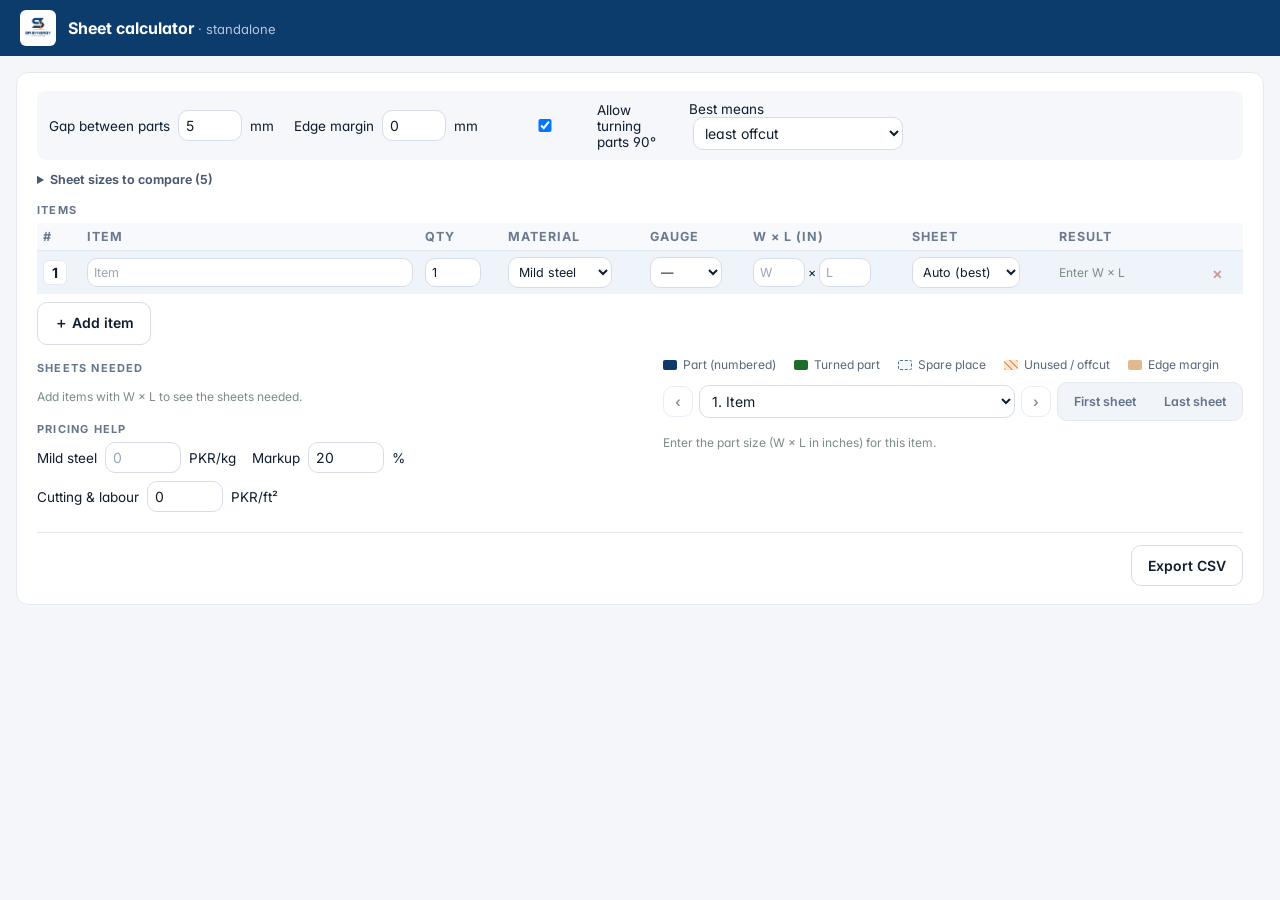
==== commit 7bd31e17: "Add files via upload" ====
--- a/calculator.html
+++ b/calculator.html
@@ -5,7 +5,7 @@
 <meta name="viewport" content="width=device-width,initial-scale=1">
 <title>Sheet calculator</title>
 <link rel="icon" type="image/jpeg" href="sutluj-logo.jpg?v=gr-3">
-<link rel="stylesheet" href="styles.css?v=calc-2">
+<link rel="stylesheet" href="https://fonts.googleapis.com/css2?family=Inter:wght@400;500;600;700;800&display=swap"><link rel="stylesheet" href="styles.css?v=help-3">
 </head>
 <body class="calc-page">
 <header class="calc-top"><img src="sutluj-logo.jpg?v=gr-3" alt=""><div><b>Sheet calculator</b><span id="calc-sub"></span></div></header>
--- a/styles.css
+++ b/styles.css
@@ -1,18 +1,18 @@
-:root{font-family:Inter,ui-sans-serif,-apple-system,BlinkMacSystemFont,"Segoe UI",sans-serif;color:#193335;background:#f3f5f5;font-size:16px;--ink:#193335;--muted:#708081;--line:#e3e9e8;--green:#123c37;--lime:#d1f38c}*{box-sizing:border-box}body{margin:0}button,input,select,textarea{font:inherit}button,a,input,select,textarea{outline-offset:4px}button{cursor:pointer}button:disabled{opacity:.5;cursor:wait}button{border:1px solid var(--line);background:#fff;color:var(--ink);border-radius:8px;padding:11px 16px;font-size:14px;font-weight:600}button:hover{background:#edf3ef}.primary{background:var(--green);color:#fff;border-color:var(--green)}.primary:hover{background:#21564e}.shell{display:grid;grid-template-columns:232px 1fr;min-height:100vh}.sidebar{background:#102e31;color:#d6e1df;padding:32px 20px;display:flex;flex-direction:column;position:sticky;top:0;height:100vh}.brand{display:flex;gap:12px;align-items:center;padding:0 10px 38px;font-size:21px;font-weight:700;letter-spacing:2px}.brand img{width:36px}.brand small{display:block;font-size:10px;letter-spacing:2.4px;color:#95acaa;margin-top:5px}.navlabel{font-size:11px;letter-spacing:1.8px;color:#789693;padding:20px 12px 12px}.nav{display:grid;gap:6px}.nav button{background:transparent;border:0;color:#b9ceca;text-align:left;display:flex;align-items:center;gap:13px;font-size:14px;padding:14px}.nav button.active{background:#284847;color:#e5ffb6}.icon{width:19px;height:19px;display:inline-block;vertical-align:middle;flex-shrink:0}.sidefoot{margin-top:auto;border-top:1px solid #36504f;padding-top:20px;font-size:13px;line-height:1.6;color:#9cb5b0}.avatar{background:#d9e7dc;border-radius:50%;width:36px;height:36px;display:grid;place-items:center;color:#1d4337;font-weight:700;font-size:12px}.topbar{height:84px;background:#fff;border-bottom:1px solid var(--line);padding:0 38px;display:flex;align-items:center;justify-content:space-between;gap:20px}.crumb{font-size:14px;color:var(--muted)}.crumb b{color:var(--ink);font-weight:500}.right,.row{display:flex;align-items:center;gap:12px}.connection{font-size:12px;background:#f2f5ed;padding:7px 10px;border-radius:5px;color:#617547}.content{padding:32px 38px 48px;max-width:1600px;margin:auto}.eyebrow{font-size:11px;font-weight:700;letter-spacing:1.7px;color:#768983;margin-bottom:10px}.heading{display:flex;justify-content:space-between;align-items:center;gap:20px;margin-bottom:27px}h1{font-size:30px;letter-spacing:-1px;margin:0 0 9px;font-weight:650}h2{font-size:17px;margin:0;letter-spacing:-.3px}h3{font-size:15px;margin:0}p{line-height:1.6}.sub{color:var(--muted);font-size:14px;margin:0}.notice{background:#edf2e7;border:1px solid #dce6ce;border-radius:8px;padding:12px 16px;font-size:13px;margin-bottom:24px;display:flex;justify-content:space-between;align-items:center;gap:12px}.notice button{background:transparent;border:0;padding:0;white-space:nowrap}.stats{display:grid;grid-template-columns:repeat(4,minmax(0,1fr));gap:18px;margin-bottom:26px}.stat{padding:22px;background:#fff;border:1px solid var(--line);border-radius:12px}.stat:first-child{background:#183e38;color:white;border-color:#183e38}.stat .label{font-size:13px;color:#73837e;display:flex;justify-content:space-between;align-items:center}.stat:first-child .label{color:#c4d5cc}.stat strong{font-size:30px;font-weight:600;display:block;letter-spacing:-1px;margin:19px 0 12px}.stat small{font-size:12px;color:#7b8a85}.stat:first-child small{color:#d1f38c}.panels{display:grid;grid-template-columns:1.6fr 1fr;gap:22px;margin-bottom:26px}.card{background:white;border:1px solid var(--line);border-radius:12px;overflow:hidden}.cardhead{padding:22px 24px;display:flex;align-items:center;justify-content:space-between;gap:12px;border-bottom:1px solid var(--line)}.cardhead button{padding:5px 0;border:0;font-size:13px}.cardbody{padding:24px}.pipeline{display:grid;grid-template-columns:repeat(4,1fr);gap:15px;padding:26px 24px}.step{border-top:5px solid #dfe8e4;padding-top:18px}.step:nth-child(2){border-color:#bdd3c9}.step:nth-child(3){border-color:#83a797}.step:nth-child(4){border-color:#254e42}.step b{font-size:27px;font-weight:600;display:block;margin:8px 0 6px}.step span{font-size:13px;color:#6e827c}.step small{font-size:12px;color:#83948e}.barrow{display:grid;grid-template-columns:110px 1fr 85px;align-items:center;gap:12px;font-size:13px;margin-bottom:20px}.bar{background:#eef2ee;height:9px;border-radius:5px;overflow:hidden}.bar i{display:block;background:#698c75;height:100%;border-radius:5px}.barrow b{text-align:right;font-size:12px;font-weight:500}.toolbar{padding:16px 24px;display:flex;gap:12px;align-items:center;justify-content:space-between;border-bottom:1px solid var(--line)}input,select,textarea{width:100%;border:1px solid #d9e2dd;border-radius:7px;padding:11px 12px;background:white;color:var(--ink);font-size:14px}input:focus,select:focus,textarea:focus{border-color:#60806d}textarea{min-height:82px;resize:vertical}.search{max-width:300px}.toolbar select{max-width:180px}.tablewrap{overflow-x:auto}table{border-collapse:collapse;width:100%;text-align:left;font-size:14px;white-space:nowrap}th{font-size:11px;letter-spacing:.8px;color:#7b8b86;background:#fafcfb;font-weight:600;padding:14px 24px}td{padding:18px 24px;border-bottom:1px solid #edf1ee}tr:last-child td{border-bottom:0}td small{display:block;color:#7c8b85;font-size:12px;margin-top:5px}.ref{font-weight:600;font-size:13px}.pill{border-radius:5px;font-size:12px;padding:6px 9px;background:#edf1f0;color:#62746e;display:inline-block}.pill.accepted,.pill.received,.pill.paid{background:#e8f3e4;color:#437040}.pill.sent,.pill.ordered{background:#e9eff9;color:#5376a5}.pill.new,.pill.pending{background:#faf1dc;color:#9a7a32}.pill.declined,.pill.cancelled{background:#f7e8e5;color:#a06b5d}.textbutton{border:0;background:transparent;padding:4px 0;color:#42675a;font-size:13px}.empty{padding:45px;text-align:center;color:var(--muted);font-size:14px}.footer{display:flex;justify-content:space-between;gap:16px;margin-top:22px;font-size:12px;color:#8b9893}.settings{max-width:800px}.settings .card{margin-bottom:22px}.formgrid{display:grid;grid-template-columns:1fr 1fr;gap:18px}.field{display:block;font-size:13px;font-weight:500}.field input,.field select,.field textarea{margin-top:8px}.full{grid-column:1/-1}.help{font-size:13px;color:#73847d;margin:12px 0;line-height:1.6}.actions{display:flex;justify-content:flex-end;gap:10px;margin-top:22px}dialog{border:1px solid var(--line);border-radius:16px;width:min(700px,calc(100% - 32px));max-height:90vh;padding:0;color:var(--ink);box-shadow:0 30px 100px #102e3133}dialog::backdrop{background:#0d222770;backdrop-filter:blur(3px)}.modalhead{padding:24px 28px;border-bottom:1px solid var(--line);display:flex;justify-content:space-between;align-items:center}dialog form{padding:24px 28px}.close{border:0;font-size:21px;padding:0 6px}.summary{background:#f2f6ee;padding:18px;border-radius:8px;margin-top:18px;display:flex;justify-content:space-between}.error{color:#9f3434;font-size:14px;margin-top:14px}.lineitem{display:grid;grid-template-columns:2fr 70px 100px 32px;gap:8px;margin-top:10px}.lineitem input{min-width:0}.linehead{font-size:12px;color:#76867f;margin-top:18px}.lineitem button{padding:3px}#toast{position:fixed;bottom:25px;right:25px;background:#173e34;color:#fff;padding:14px 20px;border-radius:9px;box-shadow:0 8px 30px #0002;display:none;max-width:calc(100% - 50px);z-index:99}.mobilebrand{display:none}.accent{color:#c7ef8c}.fine{font-size:12px;color:#7c8d85}.detail{white-space:pre-wrap;line-height:1.6}a{color:#3e715c}.busy{opacity:.65}.sectionlinks{display:flex;gap:8px;margin-bottom:20px;flex-wrap:wrap}.sectionlinks button.selected{background:#183e38;color:white}.money{text-align:right;font-variant-numeric:tabular-nums}@media(max-width:1150px){.shell{grid-template-columns:200px 1fr}.sidebar{padding:28px 12px}.content{padding:28px 24px}.topbar{padding:0 24px}.stats{grid-template-columns:repeat(2,1fr)}.panels{grid-template-columns:1fr}.stat strong{font-size:27px}}@media(max-width:700px){.shell{display:block}.sidebar{position:static;height:auto;padding:16px}.brand{padding:0 0 16px}.brand small,.navlabel,.sidefoot{display:none}.nav{grid-template-columns:repeat(5,1fr);gap:3px}.nav button{font-size:11px;padding:10px 4px;flex-direction:column;gap:6px}.topbar{height:60px;padding:0 18px}.topbar .right>span{display:none}.content{padding:24px 16px}.heading{align-items:flex-start}.heading h1{font-size:26px}.heading .row{flex-direction:column;align-items:flex-end}.stats{gap:10px}.stat{padding:16px}.stat strong{font-size:23px}.notice{align-items:flex-start;font-size:12px}.pipeline{padding:22px 16px;gap:9px}.step span{font-size:11px}.step small{font-size:10px}.formgrid{grid-template-columns:1fr}.full{grid-column:auto}.toolbar{padding:14px}.cardhead{padding:19px}.footer{flex-direction:column}.crumb{font-size:12px}dialog form{padding:20px}.lineitem{grid-template-columns:1fr 55px 75px 25px;gap:5px}.lineitem input{padding:9px 6px}.connection{font-size:11px}.barrow{grid-template-columns:100px 1fr 80px}}
+:root{font-family:Inter,ui-sans-serif,-apple-system,BlinkMacSystemFont,"Segoe UI",sans-serif;color:#0f1d2e;background:#f4f6fa;font-size:16px;--ink:#0f1d2e;--muted:#64748b;--line:#e4e8ef;--green:#0c3c6c;--lime:#ffb27a}*{box-sizing:border-box}body{margin:0}button,input,select,textarea{font:inherit}button,a,input,select,textarea{outline-offset:4px}button{cursor:pointer}button:disabled{opacity:.5;cursor:wait}button{border:1px solid var(--line);background:#fff;color:var(--ink);border-radius:8px;padding:11px 16px;font-size:14px;font-weight:600}button:hover{background:#eef2f8}.primary{background:var(--green);color:#fff;border-color:var(--green)}.primary:hover{background:#0a3157}.shell{display:grid;grid-template-columns:232px 1fr;min-height:100vh}.sidebar{background:#0b2240;color:#d6e1df;padding:32px 20px;display:flex;flex-direction:column;position:sticky;top:0;height:100vh}.brand{display:flex;gap:12px;align-items:center;padding:0 10px 38px;font-size:21px;font-weight:700;letter-spacing:2px}.brand img{width:36px}.brand small{display:block;font-size:10px;letter-spacing:2.4px;color:#8fa2c0;margin-top:5px}.navlabel{font-size:11px;letter-spacing:1.8px;color:#7f93b3;padding:20px 12px 12px}.nav{display:grid;gap:6px}.nav button{background:transparent;border:0;color:#c3cfe0;text-align:left;display:flex;align-items:center;gap:13px;font-size:14px;padding:14px}.nav button.active{background:#16365e;color:#ffffff}.icon{width:19px;height:19px;display:inline-block;vertical-align:middle;flex-shrink:0}.sidefoot{margin-top:auto;border-top:1px solid #1f3a5f;padding-top:20px;font-size:13px;line-height:1.6;color:#9fb0ca}.avatar{background:#e3ebf6;border-radius:50%;width:36px;height:36px;display:grid;place-items:center;color:#0c3c6c;font-weight:700;font-size:12px}.topbar{height:84px;background:#fff;border-bottom:1px solid var(--line);padding:0 38px;display:flex;align-items:center;justify-content:space-between;gap:20px}.crumb{font-size:14px;color:var(--muted)}.crumb b{color:var(--ink);font-weight:500}.right,.row{display:flex;align-items:center;gap:12px}.connection{font-size:12px;background:#eef3fb;padding:7px 10px;border-radius:5px;color:#3f5f8f}.content{padding:32px 38px 48px;max-width:1600px;margin:auto}.eyebrow{font-size:11px;font-weight:700;letter-spacing:1.7px;color:#6f7d92;margin-bottom:10px}.heading{display:flex;justify-content:space-between;align-items:center;gap:20px;margin-bottom:27px}h1{font-size:30px;letter-spacing:-1px;margin:0 0 9px;font-weight:650}h2{font-size:17px;margin:0;letter-spacing:-.3px}h3{font-size:15px;margin:0}p{line-height:1.6}.sub{color:var(--muted);font-size:14px;margin:0}.notice{background:#edf2e7;border:1px solid #dce6ce;border-radius:8px;padding:12px 16px;font-size:13px;margin-bottom:24px;display:flex;justify-content:space-between;align-items:center;gap:12px}.notice button{background:transparent;border:0;padding:0;white-space:nowrap}.stats{display:grid;grid-template-columns:repeat(4,minmax(0,1fr));gap:18px;margin-bottom:26px}.stat{padding:22px;background:#fff;border:1px solid var(--line);border-radius:12px}.stat:first-child{background:#0c3c6c;color:white;border-color:#0c3c6c}.stat .label{font-size:13px;color:#6b7a8f;display:flex;justify-content:space-between;align-items:center}.stat:first-child .label{color:#b8c6da}.stat strong{font-size:30px;font-weight:600;display:block;letter-spacing:-1px;margin:19px 0 12px}.stat small{font-size:12px;color:#748194}.stat:first-child small{color:#ffb27a}.panels{display:grid;grid-template-columns:1.6fr 1fr;gap:22px;margin-bottom:26px}.card{background:white;border:1px solid var(--line);border-radius:12px;overflow:hidden}.cardhead{padding:22px 24px;display:flex;align-items:center;justify-content:space-between;gap:12px;border-bottom:1px solid var(--line)}.cardhead button{padding:5px 0;border:0;font-size:13px}.cardbody{padding:24px}.pipeline{display:grid;grid-template-columns:repeat(4,1fr);gap:15px;padding:26px 24px}.step{border-top:5px solid #dfe8e4;padding-top:18px}.step:nth-child(2){border-color:#bdd3c9}.step:nth-child(3){border-color:#83a797}.step:nth-child(4){border-color:#254e42}.step b{font-size:27px;font-weight:600;display:block;margin:8px 0 6px}.step span{font-size:13px;color:#6e827c}.step small{font-size:12px;color:#83948e}.barrow{display:grid;grid-template-columns:110px 1fr 85px;align-items:center;gap:12px;font-size:13px;margin-bottom:20px}.bar{background:#eef2ee;height:9px;border-radius:5px;overflow:hidden}.bar i{display:block;background:#698c75;height:100%;border-radius:5px}.barrow b{text-align:right;font-size:12px;font-weight:500}.toolbar{padding:16px 24px;display:flex;gap:12px;align-items:center;justify-content:space-between;border-bottom:1px solid var(--line)}input,select,textarea{width:100%;border:1px solid #d9e2dd;border-radius:7px;padding:11px 12px;background:white;color:var(--ink);font-size:14px}input:focus,select:focus,textarea:focus{border-color:#60806d}textarea{min-height:82px;resize:vertical}.search{max-width:300px}.toolbar select{max-width:180px}.tablewrap{overflow-x:auto}table{border-collapse:collapse;width:100%;text-align:left;font-size:14px;white-space:nowrap}th{font-size:11px;letter-spacing:.8px;color:#7b8b86;background:#f8fafc;font-weight:600;padding:14px 24px}td{padding:18px 24px;border-bottom:1px solid #edf1ee}tr:last-child td{border-bottom:0}td small{display:block;color:#7c8b85;font-size:12px;margin-top:5px}.ref{font-weight:600;font-size:13px}.pill{border-radius:5px;font-size:12px;padding:6px 9px;background:#eef1f6;color:#5d6b80;display:inline-block}.pill.accepted,.pill.received,.pill.paid{background:#e8f3e4;color:#437040}.pill.sent,.pill.ordered{background:#e9eff9;color:#5376a5}.pill.new,.pill.pending{background:#faf1dc;color:#9a7a32}.pill.declined,.pill.cancelled{background:#f7e8e5;color:#a06b5d}.textbutton{border:0;background:transparent;padding:4px 0;color:#42675a;font-size:13px}.empty{padding:45px;text-align:center;color:var(--muted);font-size:14px}.footer{display:flex;justify-content:space-between;gap:16px;margin-top:22px;font-size:12px;color:#8b9893}.settings{max-width:800px}.settings .card{margin-bottom:22px}.formgrid{display:grid;grid-template-columns:1fr 1fr;gap:18px}.field{display:block;font-size:13px;font-weight:500}.field input,.field select,.field textarea{margin-top:8px}.full{grid-column:1/-1}.help{font-size:13px;color:#73847d;margin:12px 0;line-height:1.6}.actions{display:flex;justify-content:flex-end;gap:10px;margin-top:22px}dialog{border:1px solid var(--line);border-radius:16px;width:min(700px,calc(100% - 32px));max-height:90vh;padding:0;color:var(--ink);box-shadow:0 30px 100px #0b224033}dialog::backdrop{background:#0d222770;backdrop-filter:blur(3px)}.modalhead{padding:24px 28px;border-bottom:1px solid var(--line);display:flex;justify-content:space-between;align-items:center}dialog form{padding:24px 28px}.close{border:0;font-size:21px;padding:0 6px}.summary{background:#eff4fb;padding:18px;border-radius:8px;margin-top:18px;display:flex;justify-content:space-between}.error{color:#9f3434;font-size:14px;margin-top:14px}.lineitem{display:grid;grid-template-columns:2fr 70px 100px 32px;gap:8px;margin-top:10px}.lineitem input{min-width:0}.linehead{font-size:12px;color:#76867f;margin-top:18px}.lineitem button{padding:3px}#toast{position:fixed;bottom:25px;right:25px;background:#173e34;color:#fff;padding:14px 20px;border-radius:9px;box-shadow:0 8px 30px #0002;display:none;max-width:calc(100% - 50px);z-index:99}.mobilebrand{display:none}.accent{color:#c7ef8c}.fine{font-size:12px;color:#7c8d85}.detail{white-space:pre-wrap;line-height:1.6}a{color:#3e715c}.busy{opacity:.65}.sectionlinks{display:flex;gap:8px;margin-bottom:20px;flex-wrap:wrap}.sectionlinks button.selected{background:#0c3c6c;color:white}.money{text-align:right;font-variant-numeric:tabular-nums}@media(max-width:1150px){.shell{grid-template-columns:200px 1fr}.sidebar{padding:28px 12px}.content{padding:28px 24px}.topbar{padding:0 24px}.stats{grid-template-columns:repeat(2,1fr)}.panels{grid-template-columns:1fr}.stat strong{font-size:27px}}@media(max-width:700px){.shell{display:block}.sidebar{position:static;height:auto;padding:16px}.brand{padding:0 0 16px}.brand small,.navlabel,.sidefoot{display:none}.nav{grid-template-columns:repeat(5,1fr);gap:3px}.nav button{font-size:11px;padding:10px 4px;flex-direction:column;gap:6px}.topbar{height:60px;padding:0 18px}.topbar .right>span{display:none}.content{padding:24px 16px}.heading{align-items:flex-start}.heading h1{font-size:26px}.heading .row{flex-direction:column;align-items:flex-end}.stats{gap:10px}.stat{padding:16px}.stat strong{font-size:23px}.notice{align-items:flex-start;font-size:12px}.pipeline{padding:22px 16px;gap:9px}.step span{font-size:11px}.step small{font-size:10px}.formgrid{grid-template-columns:1fr}.full{grid-column:auto}.toolbar{padding:14px}.cardhead{padding:19px}.footer{flex-direction:column}.crumb{font-size:12px}dialog form{padding:20px}.lineitem{grid-template-columns:1fr 55px 75px 25px;gap:5px}.lineitem input{padding:9px 6px}.connection{font-size:11px}.barrow{grid-template-columns:100px 1fr 80px}}
 .shell>div{min-width:0}.stat strong{overflow-wrap:anywhere}@media(max-width:700px){.toolbar{flex-wrap:wrap}.toolbar .row{width:100%;flex-wrap:wrap}.search{max-width:none}.notice{flex-wrap:wrap}.heading>.primary{max-width:145px}.stats .stat .label{font-size:13px}.nav button{font-size:12px}.sub,.field,.help{font-size:14px}}
 /* Supplied company artwork, displayed intact on its original white background. */
 .brand.company-brand{display:block;overflow:hidden;background:#fff;border-radius:9px;padding:0;margin:0 0 20px;flex-shrink:0;letter-spacing:normal}
 .brand.company-brand .company-logo{display:block;width:128%;max-width:none;height:auto;margin:-22% -14% -27%}
 @media(max-width:700px){.brand.company-brand{width:150px;margin:0 auto 16px}}
 .actions{flex-wrap:wrap}
-.lineitem{padding:14px;border:1px solid var(--line);border-radius:8px;background:#fafcfb}
+.lineitem{padding:14px;border:1px solid var(--line);border-radius:8px;background:#f8fafc}
 .thickness-fields{grid-column:1/-1;display:grid;grid-template-columns:1.2fr 1.2fr 1fr;gap:10px;margin-top:8px}
 .thickness-fields label{font-size:13px;color:#516961}.thickness-fields input,.thickness-fields select{margin-top:6px;min-width:0;width:100%}
 .gauge-note{grid-column:1/-1;font-size:12px;color:#657b72;line-height:1.5}
 @media(max-width:700px){.lineitem{padding:10px;grid-template-columns:minmax(0,1fr) 55px 75px 25px}.thickness-fields{grid-template-columns:1fr 1fr}.thickness-fields label:first-child{grid-column:1/-1}}
-.danger{color:#a44938;margin-left:18px}.customer-picker{position:relative}.customer-input{display:flex;margin-top:8px}.customer-input input{margin:0;border-radius:7px 0 0 7px;min-width:0}.customer-input button{border-radius:0 7px 7px 0;padding:8px 13px}.customer-picker>small{display:block;margin-top:7px}.customer-picker [role=listbox]{position:absolute;top:72px;left:0;right:0;z-index:10;background:#fff;border:1px solid #cbd8d0;border-radius:8px;box-shadow:0 12px 28px #173e3422;max-height:220px;overflow-y:auto}.customer-picker [role=option]{padding:12px;font-size:14px;cursor:pointer}.customer-picker [role=option]:hover,.customer-picker [aria-selected=true]{background:#eaf2e6}.customer-picker [role=option] small{display:block;font-size:12px;color:#728479;margin-top:4px}.picker-empty{padding:15px;font-size:13px;color:#708078}
-
-.danger{color:#a44938;margin-left:18px}.vendor-picker{position:relative}.vendor-input{display:flex;margin-top:8px}.vendor-input input{margin:0;border-radius:7px 0 0 7px;min-width:0}.vendor-input button{border-radius:0 7px 7px 0;padding:8px 13px}.vendor-picker>small{display:block;margin-top:7px}.vendor-picker [role=listbox]{position:absolute;top:72px;left:0;right:0;z-index:10;background:#fff;border:1px solid #cbd8d0;border-radius:8px;box-shadow:0 12px 28px #173e3422;max-height:220px;overflow-y:auto}.vendor-picker [role=option]{padding:12px;font-size:14px;cursor:pointer}.vendor-picker [role=option]:hover,.vendor-picker [aria-selected=true]{background:#eaf2e6}.vendor-picker [role=option] small{display:block;font-size:12px;color:#728479;margin-top:4px}.picker-empty{padding:15px;font-size:13px;color:#708078}
+.danger{color:#a44938;margin-left:18px}.customer-picker{position:relative}.customer-input{display:flex;margin-top:8px}.customer-input input{margin:0;border-radius:7px 0 0 7px;min-width:0}.customer-input button{border-radius:0 7px 7px 0;padding:8px 13px}.customer-picker>small{display:block;margin-top:7px}.customer-picker [role=listbox]{position:absolute;top:72px;left:0;right:0;z-index:10;background:#fff;border:1px solid #cbd8d0;border-radius:8px;box-shadow:0 12px 28px #173e3422;max-height:220px;overflow-y:auto}.customer-picker [role=option]{padding:12px;font-size:14px;cursor:pointer}.customer-picker [role=option]:hover,.customer-picker [aria-selected=true]{background:#eaf1fa}.customer-picker [role=option] small{display:block;font-size:12px;color:#728479;margin-top:4px}.picker-empty{padding:15px;font-size:13px;color:#708078}
+
+.danger{color:#a44938;margin-left:18px}.vendor-picker{position:relative}.vendor-input{display:flex;margin-top:8px}.vendor-input input{margin:0;border-radius:7px 0 0 7px;min-width:0}.vendor-input button{border-radius:0 7px 7px 0;padding:8px 13px}.vendor-picker>small{display:block;margin-top:7px}.vendor-picker [role=listbox]{position:absolute;top:72px;left:0;right:0;z-index:10;background:#fff;border:1px solid #cbd8d0;border-radius:8px;box-shadow:0 12px 28px #173e3422;max-height:220px;overflow-y:auto}.vendor-picker [role=option]{padding:12px;font-size:14px;cursor:pointer}.vendor-picker [role=option]:hover,.vendor-picker [aria-selected=true]{background:#eaf1fa}.vendor-picker [role=option] small{display:block;font-size:12px;color:#728479;margin-top:4px}.picker-empty{padding:15px;font-size:13px;color:#708078}
 
 @media(max-width:700px){.nav{display:flex;overflow-x:auto;gap:4px}.nav button{min-width:76px;flex:0 0 auto}}
 .sidebar{overflow-y:auto}
@@ -27,7 +27,7 @@
 }
 .delete-confirm{background:#a4342a;color:#fff;border-color:#a4342a}.delete-confirm:hover{background:#872a22}.actions #delete-record{margin-right:auto}
 
-.nav .settings-toggle{width:100%}.settings-chevron{margin-left:auto;transition:transform .15s}.settings-toggle[aria-expanded="true"] .settings-chevron{transform:rotate(180deg)}.nav .section-active{color:#e5ffb6}.settings-subpages{margin:4px 0 6px 20px;padding-left:10px;border-left:1px solid #365653;display:grid;gap:4px}.settings-subpages[hidden]{display:none}.nav .settings-subpages button{width:100%;padding:12px 10px;font-size:14px}
+.nav .settings-toggle{width:100%}.settings-chevron{margin-left:auto;transition:transform .15s}.settings-toggle[aria-expanded="true"] .settings-chevron{transform:rotate(180deg)}.nav .section-active{color:#ffffff}.settings-subpages{margin:4px 0 6px 20px;padding-left:10px;border-left:1px solid #365653;display:grid;gap:4px}.settings-subpages[hidden]{display:none}.nav .settings-subpages button{width:100%;padding:12px 10px;font-size:14px}
 @media(max-width:700px){.nav{display:grid;grid-template-columns:repeat(4,minmax(0,1fr));overflow:visible}.nav button{min-width:0}.settings-nav{grid-column:1/-1}.nav .settings-toggle{flex-direction:row;padding:12px;gap:12px}.settings-subpages{grid-template-columns:repeat(3,minmax(0,1fr));margin-left:12px}.nav .settings-subpages button{font-size:13px}}
 .account-group{border-bottom:1px solid var(--line)}.account-group:last-child{border-bottom:0}.account-group summary{padding:20px 24px;cursor:pointer;display:flex;gap:16px;align-items:center;list-style:none}.account-group summary:before{content:'›';font-size:22px}.account-group[open] summary:before{transform:rotate(90deg)}.account-group summary b{flex:1;font-size:15px}.account-code{font-variant-numeric:tabular-nums;font-size:14px;color:#577064}.account-group[open] summary{background:#f1f5ef}.account-group table td{padding-top:12px;padding-bottom:12px}#expense-account-field small{display:block;margin-top:7px}@media(max-width:700px){.account-group summary{padding:16px 12px;gap:9px;flex-wrap:wrap}.account-group summary>.fine{display:none}.account-group summary>.pill{font-size:11px}}
 
@@ -43,7 +43,7 @@
 @media(max-width:700px){.thickness-fields.has-discount{grid-template-columns:1fr 1fr}}
 small.expired{color:#a0441d;font-weight:600}
 table.ageing td.late{color:#a0441d;font-weight:600}
-table.ageing tfoot td{border-top:2px solid var(--line);background:#f7faf8}
+table.ageing tfoot td{border-top:2px solid var(--line);background:#f6f8fb}
 dialog:has(#statement-form){width:min(900px,calc(100% - 32px))}
 .statement-stats{margin:18px 0}
 .statement-stats .stat strong{font-size:18px}
@@ -66,14 +66,14 @@
 .pay-table input.pay-note{width:130px;text-align:left;margin-top:6px;font-size:12px}
 .pay-table td{vertical-align:top}
 .pill.active,.pill.finalised{background:#e9eff9;color:#5376a5}
-.pill.left,.pill.draft{background:#edf1f0;color:#62746e}
+.pill.left,.pill.draft{background:#eef1f6;color:#5d6b80}
 .late{color:#a0441d}
 dialog#modal:has(.payroll){width:min(1180px,96vw)}
 .chips{display:flex;gap:8px;flex-wrap:wrap;margin:-6px 0 18px}
 .chip{padding:7px 12px;border-radius:999px;font-size:13px;font-weight:500;background:#fff;border:1px solid var(--line)}
 .chip span{color:var(--muted);margin-left:4px;font-weight:400}
-.chip.selected{background:#183e38;color:#fff;border-color:#183e38}
-.chip.selected span{color:#c4d5cc}
+.chip.selected{background:#0c3c6c;color:#fff;border-color:#0c3c6c}
+.chip.selected span{color:#b8c6da}
 .pill.expired{background:#fff0e8;color:#a0441d}
 .quote-actions{white-space:nowrap}
 .quote-actions .textbutton{margin-right:12px}
@@ -83,9 +83,9 @@
 .quote-table td:nth-child(2){white-space:normal;min-width:200px}
 .quote-table td:nth-child(2) small{max-width:340px}
 .quote-table td:nth-child(5){white-space:normal;min-width:120px}
-.status-select{width:auto;font-size:12px;font-weight:600;padding:5px 26px 5px 9px;border-radius:6px;border:1px solid transparent;background-color:#edf1f0;color:#62746e;cursor:pointer}
+.status-select{width:auto;font-size:12px;font-weight:600;padding:5px 26px 5px 9px;border-radius:6px;border:1px solid transparent;background-color:#eef1f6;color:#5d6b80;cursor:pointer}
 .status-select:hover,.status-select:focus{border-color:#9fb4ac}
-.status-select.draft{background-color:#edf1f0;color:#62746e}
+.status-select.draft{background-color:#eef1f6;color:#5d6b80}
 .status-select.sent{background-color:#e9eff9;color:#5376a5}
 .status-select.accepted{background-color:#e8f3e4;color:#437040}
 .status-select.declined{background-color:#f7e8e5;color:#a06b5d}
@@ -104,8 +104,8 @@
 .stage-track li::before{content:'○ ';color:#b6c3be}
 .stage-track li.done{background:#e8f3e4;border-color:#cfe3c8;color:#437040}
 .stage-track li.done::before{content:'✓ ';color:#437040}
-.stage-track li.current{background:#183e38;border-color:#183e38;color:#fff}
-.stage-track li.current::before{content:'● ';color:#d1f38c}
+.stage-track li.current{background:#0c3c6c;border-color:#0c3c6c;color:#fff}
+.stage-track li.current::before{content:'● ';color:#ffb27a}
 .part-size{display:inline-flex;align-items:center;gap:6px;white-space:nowrap}
 .part-size input{width:86px;padding:7px 8px}
 .parts-table td{vertical-align:middle}
@@ -125,17 +125,17 @@
 .scope-list{list-style:none;margin:0;padding:6px 0}
 .scope-task{display:grid;grid-template-columns:40px minmax(150px,1fr) auto 170px 96px;gap:14px;align-items:center;padding:12px 24px;border-bottom:1px solid var(--line)}
 .scope-task:last-child{border-bottom:0}
-.scope-num{width:30px;height:30px;border-radius:50%;display:grid;place-items:center;background:#edf1f0;color:#62746e;font-weight:700;font-size:13px}
+.scope-num{width:30px;height:30px;border-radius:50%;display:grid;place-items:center;background:#eef1f6;color:#5d6b80;font-weight:700;font-size:13px}
 .scope-task.is-done .scope-num{background:#437040;color:#fff}
-.scope-task.is-active .scope-num{background:#183e38;color:#d1f38c}
+.scope-task.is-active .scope-num{background:#0c3c6c;color:#ffb27a}
 .scope-task.is-na{opacity:.6}
 .scope-task.is-na b{text-decoration:line-through}
 .scope-main b{display:block;font-size:15px}
 .scope-main small{color:var(--muted);font-size:12px}
 .seg{display:inline-flex;border:1px solid var(--line);border-radius:8px;overflow:hidden;background:#fff}
-.seg button{border:0;border-right:1px solid var(--line);border-radius:0;padding:7px 12px;font-size:12px;font-weight:600;color:#62746e;background:#fff}
+.seg button{border:0;border-right:1px solid var(--line);border-radius:0;padding:7px 12px;font-size:12px;font-weight:600;color:#5d6b80;background:#fff}
 .seg button:last-child{border-right:0}
-.seg button.on.pending{background:#edf1f0;color:#33484a}
+.seg button.on.pending{background:#eef1f6;color:#2f3d52}
 .seg button.on.in-progress{background:#e9eff9;color:#3f5f8f}
 .seg button.on.done{background:#437040;color:#fff}
 .seg button.on.not-required{background:#f2f2ef;color:#8a8a80}
@@ -152,11 +152,11 @@
 .scope-progress input[type=range]{flex:1;width:auto;padding:0;border:0;height:6px;border-radius:99px;appearance:none;-webkit-appearance:none;background:linear-gradient(90deg,#3f5f8f var(--p),#dfe6ee var(--p));cursor:pointer}
 .scope-progress input[type=range]::-webkit-slider-thumb{-webkit-appearance:none;width:16px;height:16px;border-radius:50%;background:#fff;border:2px solid #3f5f8f;box-shadow:0 1px 3px #0003}
 .scope-progress input[type=range]::-moz-range-thumb{width:14px;height:14px;border-radius:50%;background:#fff;border:2px solid #3f5f8f}
-.scope-progress .bar{flex:1;height:6px;border-radius:99px;background:#edf1f0;overflow:hidden}
+.scope-progress .bar{flex:1;height:6px;border-radius:99px;background:#eef1f6;overflow:hidden}
 .scope-progress .bar i{display:block;height:100%;background:#437040}
 .scope-task.is-done .scope-progress output{color:#437040}
-.scope-task.is-active .scope-num{background:#183e38;color:#d1f38c}
-.job-progress{height:6px;border-radius:99px;background:#edf1f0;margin-top:10px;width:240px;max-width:100%;overflow:hidden}
+.scope-task.is-active .scope-num{background:#0c3c6c;color:#ffb27a}
+.job-progress{height:6px;border-radius:99px;background:#eef1f6;margin-top:10px;width:240px;max-width:100%;overflow:hidden}
 .job-progress i{display:block;height:100%;background:#437040;transition:width .2s}
 @media (max-width:900px){.scope-task .scope-progress{grid-column:2}}
 .scope-task{grid-template-columns:40px minmax(140px,1fr) auto 160px 160px 96px}
@@ -198,7 +198,7 @@
 .lineitem{display:grid;grid-template-columns:24px minmax(180px,1fr) 118px 104px 70px 64px 70px 96px 60px 96px 84px;gap:6px;align-items:center;padding:6px 10px;border-bottom:1px solid var(--line);background:#fff;margin:0;border-radius:0}
 .lineitem.no-discount{grid-template-columns:24px minmax(180px,1fr) 118px 104px 70px 64px 70px 96px 96px 84px}
 .lineitem:last-child{border-bottom:0}
-.lineitem:not(.linehead-row):hover{background:#fafcfb}
+.lineitem:not(.linehead-row):hover{background:#f8fafc}
 .lineitem input,.lineitem select{margin:0;padding:7px 8px;font-size:13px;border-radius:6px;min-width:0;width:100%}
 .lineitem select:disabled{background:#f4f6f5;color:#a3afab}
 .lineqty,.linerate,.linediscount{text-align:right}
@@ -217,7 +217,7 @@
 .doc-totals>div:last-child{border-bottom:0}
 .doc-totals b{font-variant-numeric:tabular-nums}
 .doc-totals input{width:70px;margin:0 4px 0 8px;padding:5px 7px;text-align:right;font-size:13px}
-.doc-totals .grand{background:#183e38;color:#fff;font-size:16px}
+.doc-totals .grand{background:#0c3c6c;color:#fff;font-size:16px}
 .doc-totals .grand b{font-size:18px}
 @media (max-width:760px){#lines{min-width:0}.lineitem,.lineitem.no-discount{grid-template-columns:1fr 1fr 1fr;padding:10px}.linehead-row{display:none}.lineno{display:none}.linedesc{grid-column:1/-1}.lineamount{grid-column:1/3;text-align:left}.doc-totals{min-width:0;width:100%}}
 /* scoped to win over the earlier stacked line-item layout */
@@ -266,7 +266,7 @@
 #party-form .actions{position:sticky;bottom:0;background:#fff;margin:18px -28px 0;padding:14px 28px;border-top:1px solid var(--line);z-index:1}
 @media (max-width:700px){#party-form .actions{margin-left:-20px;margin-right:-20px;padding:12px 20px}}
 .scrap-stats{display:grid;grid-template-columns:repeat(4,minmax(0,1fr));gap:12px;padding:18px 24px 6px}
-.scrap-stats>div{border:1px solid var(--line);border-radius:10px;padding:12px 14px;background:#fafcfb}
+.scrap-stats>div{border:1px solid var(--line);border-radius:10px;padding:12px 14px;background:#f8fafc}
 .scrap-stats span{display:block;font-size:12px;color:var(--muted)}
 .scrap-stats b{display:block;font-size:20px;margin:6px 0 2px;font-variant-numeric:tabular-nums}
 .scrap-stats small{font-size:12px;color:var(--muted)}
@@ -297,13 +297,13 @@
 .kpi{all:unset;box-sizing:border-box;cursor:pointer;display:flex;flex-direction:column;padding:20px 22px;background:#fff;border:1px solid var(--line);border-radius:12px;transition:border-color .15s,box-shadow .15s}
 .kpi:hover{border-color:#b9cbc5;box-shadow:0 4px 14px rgba(18,60,55,.07)}
 .kpi:focus-visible{outline:2px solid var(--green);outline-offset:2px}
-.kpi .label{font-size:13px;color:#73837e;display:flex;justify-content:space-between;align-items:center}
+.kpi .label{font-size:13px;color:#6b7a8f;display:flex;justify-content:space-between;align-items:center}
 .kpi strong{font-size:27px;font-weight:650;letter-spacing:-.8px;margin:14px 0 8px;font-variant-numeric:tabular-nums}
-.kpi small{font-size:12px;color:#7b8a85;line-height:1.45}
-.kpi.lead{background:#183e38;border-color:#183e38;color:#fff}
-.kpi.lead .label{color:#c4d5cc}.kpi.lead small{color:#c4d5cc}
+.kpi small{font-size:12px;color:#748194;line-height:1.45}
+.kpi.lead{background:#0c3c6c;border-color:#0c3c6c;color:#fff}
+.kpi.lead .label{color:#b8c6da}.kpi.lead small{color:#b8c6da}
 .kpi-trend{font-weight:700}.kpi-trend.good{color:#3f7a3a}.kpi-trend.bad{color:#a0441d}
-.kpi.lead .kpi-trend.good{color:#d1f38c}.kpi.lead .kpi-trend.bad{color:#ffb79a}
+.kpi.lead .kpi-trend.good{color:#ffb27a}.kpi.lead .kpi-trend.bad{color:#ffb79a}
 .kpi-warn{color:#a0441d;font-weight:700}
 .ov-grid{display:grid;grid-template-columns:minmax(0,1.25fr) minmax(0,1fr);gap:22px;align-items:start}
 .ov-grid .card{margin-bottom:22px}.ov-col{min-width:0}
@@ -317,13 +317,13 @@
 .attention .blue i{background:#4f75a8;box-shadow:0 0 0 4px #e3ebf6}
 .attention .green i{background:#4c8a45;box-shadow:0 0 0 4px #e2f0de}
 .attention b{display:block;font-size:14px}
-.attention small{display:block;color:#73837e;font-size:12.5px;margin-top:3px;overflow:hidden;text-overflow:ellipsis;white-space:nowrap}
-.all-clear{padding:34px 24px;text-align:center;color:#73837e}.all-clear b{display:block;color:var(--ink);font-size:15px;margin-bottom:6px}
+.attention small{display:block;color:#6b7a8f;font-size:12.5px;margin-top:3px;overflow:hidden;text-overflow:ellipsis;white-space:nowrap}
+.all-clear{padding:34px 24px;text-align:center;color:#6b7a8f}.all-clear b{display:block;color:var(--ink);font-size:15px;margin-bottom:6px}
 .trend-chart{width:100%;height:auto;display:block;overflow:visible}
-.trend-chart line{stroke:#edf1f0}.trend-chart line.base{stroke:#cfd9d6}
-.trend-chart text{font-size:11px;fill:#7b8a85}.trend-chart text.axis{font-size:10px;fill:#a3b0ac}
-.b-sales{fill:#183e38;background:#183e38}.b-spent{fill:#b9d98a;background:#b9d98a}
-.chart-legend{display:flex;flex-wrap:wrap;gap:8px 22px;margin-top:14px;font-size:12.5px;color:#73837e}
+.trend-chart line{stroke:#eef1f6}.trend-chart line.base{stroke:#d5dde8}
+.trend-chart text{font-size:11px;fill:#748194}.trend-chart text.axis{font-size:10px;fill:#a3b0ac}
+.b-sales{fill:#0c3c6c;background:#0c3c6c}.b-spent{fill:#f6b07f;background:#f6b07f}
+.chart-legend{display:flex;flex-wrap:wrap;gap:8px 22px;margin-top:14px;font-size:12.5px;color:#6b7a8f}
 .chart-legend i{display:inline-block;width:10px;height:10px;border-radius:3px;margin-right:7px;vertical-align:-1px}
 .chart-legend b{color:var(--ink);margin-left:4px;font-variant-numeric:tabular-nums}.chart-legend b.neg{color:#a0441d}
 .floor{list-style:none;margin:0;padding:4px 0}
@@ -331,21 +331,21 @@
 .floor button{all:unset;box-sizing:border-box;cursor:pointer;width:100%;display:grid;grid-template-columns:minmax(0,1fr) 110px 40px 84px;gap:14px;align-items:center;padding:13px 24px}
 .floor button:hover{background:#f7f9f8}
 .floor b{font-size:14px}.floor b .pill{font-size:10.5px;padding:2px 7px;margin-left:6px;vertical-align:1px}
-.floor small{display:block;color:#73837e;font-size:12.5px;margin-top:3px;overflow:hidden;text-overflow:ellipsis;white-space:nowrap}
-.floor-bar{height:8px;border-radius:5px;background:#edf1f0;overflow:hidden}.floor-bar i{display:block;height:100%;background:#7fae6f;border-radius:5px}.floor-bar i.full{background:#437040}
+.floor small{display:block;color:#6b7a8f;font-size:12.5px;margin-top:3px;overflow:hidden;text-overflow:ellipsis;white-space:nowrap}
+.floor-bar{height:8px;border-radius:5px;background:#eef1f6;overflow:hidden}.floor-bar i{display:block;height:100%;background:#7fae6f;border-radius:5px}.floor-bar i.full{background:#437040}
 .floor-pct{font-size:12.5px;font-weight:700;text-align:right;font-variant-numeric:tabular-nums}
-.floor-due{font-size:12px;color:#73837e;text-align:right}.floor-due.late{color:#a0441d;font-weight:700}.floor-due.soon{color:#85651d;font-weight:700}
+.floor-due{font-size:12px;color:#6b7a8f;text-align:right}.floor-due.late{color:#a0441d;font-weight:700}.floor-due.soon{color:#85651d;font-weight:700}
 .qp-head{display:flex;gap:22px;align-items:center}
-.ring{width:96px;height:96px;flex:none}.ring circle{fill:none;stroke:#edf1f0;stroke-width:9}
-.ring .arc{stroke:#183e38;stroke-linecap:round;transform:rotate(-90deg);transform-origin:42px 42px}
+.ring{width:96px;height:96px;flex:none}.ring circle{fill:none;stroke:#eef1f6;stroke-width:9}
+.ring .arc{stroke:#0c3c6c;stroke-linecap:round;transform:rotate(-90deg);transform-origin:42px 42px}
 .ring text{font-size:17px;font-weight:700;fill:var(--ink)}
 .qp dl{margin:0;display:grid;grid-template-columns:1fr 1fr;gap:12px 18px;flex:1}
-.qp dt{font-size:11.5px;color:#7b8a85;letter-spacing:.3px}.qp dd{margin:3px 0 0;font-size:13.5px;font-weight:650;font-variant-numeric:tabular-nums}
-.qp-sub{font-size:11px;letter-spacing:1.4px;text-transform:uppercase;color:#7b8a85;margin:24px 0 12px;font-weight:700}
+.qp dt{font-size:11.5px;color:#748194;letter-spacing:.3px}.qp dd{margin:3px 0 0;font-size:13.5px;font-weight:650;font-variant-numeric:tabular-nums}
+.qp-sub{font-size:11px;letter-spacing:1.4px;text-transform:uppercase;color:#748194;margin:24px 0 12px;font-weight:700}
 .top-customers{list-style:none;margin:0;padding:0;display:grid;gap:10px}
 .top-customers li{display:grid;grid-template-columns:minmax(0,130px) 1fr auto;gap:12px;align-items:center;font-size:13px}
 .top-customers span{overflow:hidden;text-overflow:ellipsis;white-space:nowrap}
-.top-customers div{height:8px;background:#edf1f0;border-radius:5px;overflow:hidden}.top-customers i{display:block;height:100%;background:#183e38;border-radius:5px}
+.top-customers div{height:8px;background:#eef1f6;border-radius:5px;overflow:hidden}.top-customers i{display:block;height:100%;background:#0c3c6c;border-radius:5px}
 .top-customers b{font-size:12.5px;font-variant-numeric:tabular-nums}
 @media(max-width:1150px){.kpis{grid-template-columns:repeat(2,minmax(0,1fr))}.ov-grid{grid-template-columns:minmax(0,1fr)}}
 @media(max-width:700px){.kpis{gap:10px}.kpi{padding:16px}.kpi strong{font-size:22px;overflow-wrap:anywhere}.heading-actions{width:100%}
@@ -363,7 +363,7 @@
  table.stack tbody tr:last-child{border-bottom:0}
  table.stack td{display:block;padding:5px 0!important;border:0!important;background:none!important;text-align:right;min-width:0!important;white-space:normal;overflow-wrap:anywhere}
  table.stack td::after{content:'';display:table;clear:both}
- table.stack td::before{content:attr(data-label);float:left;margin-right:14px;font-size:10.5px;letter-spacing:.7px;line-height:20px;color:#7b8a85;font-weight:700;text-transform:uppercase;text-align:left}
+ table.stack td::before{content:attr(data-label);float:left;margin-right:14px;font-size:10.5px;letter-spacing:.7px;line-height:20px;color:#748194;font-weight:700;text-transform:uppercase;text-align:left}
  table.stack td[data-label=""]::before{display:none}
  table.stack td:first-child{text-align:left;font-size:15px;font-weight:650;padding-bottom:6px!important}
  table.stack td:first-child::before{display:none}
@@ -379,7 +379,7 @@
 @media(max-width:760px){
  #recordform.priced #lines .lineitem,#recordform.priced #lines .lineitem.no-discount{grid-template-columns:1fr 1fr 1fr;row-gap:3px;grid-template-areas:"desc desc desc" "lmat lgau lmm" "mat gau mm" "lqty lunit lrate" "qty unit rate" "ldisc lamt ." "disc amt act" "note note note"}
  #recordform.priced #lines .lineitem.no-discount{grid-template-areas:"desc desc desc" "lmat lgau lmm" "mat gau mm" "lqty lunit lrate" "qty unit rate" "lamt . ." "amt act act" "note note note"}
- #recordform.priced #lines .lineitem .ml{display:block;font-size:10.5px;letter-spacing:.5px;color:#7b8a85;font-weight:700;text-transform:uppercase;margin-top:6px}
+ #recordform.priced #lines .lineitem .ml{display:block;font-size:10.5px;letter-spacing:.5px;color:#748194;font-weight:700;text-transform:uppercase;margin-top:6px}
  #recordform.priced #lines .linedesc{grid-area:desc}
  #recordform.priced #lines .ml-mat{grid-area:lmat}#recordform.priced #lines .linematerial{grid-area:mat}
  #recordform.priced #lines .ml-gau{grid-area:lgau}#recordform.priced #lines .linegauge{grid-area:gau}
@@ -408,8 +408,8 @@
 .linedesc-cell .linedesc{flex:1;min-width:0}
 .linesize{display:flex;align-items:center;gap:3px;flex:none}
 .linesize input{width:58px;text-align:right}
-.linesize i{font-style:normal;font-size:12px;color:#7b8a85}
-.linearea{text-align:right;font-variant-numeric:tabular-nums;font-size:13px;color:#33484a;align-self:center}
+.linesize i{font-style:normal;font-size:12px;color:#748194}
+.linearea{text-align:right;font-variant-numeric:tabular-nums;font-size:13px;color:#2f3d52;align-self:center}
 @media(max-width:760px){
  #recordform.priced #lines .lineitem,#recordform.priced #lines .lineitem.no-discount{grid-template-columns:repeat(3,minmax(0,1fr));grid-template-areas:"desc desc desc" "lmat lgau larea" "mat gau area" "lqty lunit lrate" "qty unit rate" "ldisc lamt ." "disc amt act" "note note note"}
  #recordform.priced #lines .lineitem.no-discount{grid-template-areas:"desc desc desc" "lmat lgau larea" "mat gau area" "lqty lunit lrate" "qty unit rate" "lamt . ." "amt act act" "note note note"}
@@ -435,40 +435,40 @@
 .party-tabs{margin-bottom:18px;flex-wrap:wrap}
 .age-bars{display:grid;gap:12px}
 .age-row{display:grid;grid-template-columns:110px 1fr 120px;gap:12px;align-items:center;font-size:13px}
-.age-row div,.credit-meter div{height:9px;border-radius:5px;background:#edf1f0;overflow:hidden}
+.age-row div,.credit-meter div{height:9px;border-radius:5px;background:#eef1f6;overflow:hidden}
 .age-row i{display:block;height:100%;background:#7fae6f;border-radius:5px}
 .age-row.late i{background:#d0703f}.age-row.late b{color:#a0441d}
 .age-row b,.credit-meter b{text-align:right;font-variant-numeric:tabular-nums;font-size:13px}
 .credit-meter{display:grid;grid-template-columns:110px 1fr auto;gap:12px;align-items:center;font-size:13px;margin-top:10px;padding-top:16px;border-top:1px solid var(--line)}
-.credit-meter i{display:block;height:100%;background:#183e38}.credit-meter i.over{background:#c8532c}
+.credit-meter i{display:block;height:100%;background:#0c3c6c}.credit-meter i.over{background:#c8532c}
 .activity{list-style:none;margin:0;padding:4px 0}
 .activity li{display:grid;grid-template-columns:10px minmax(0,1fr) auto;gap:12px;align-items:center;padding:11px 24px;border-bottom:1px solid var(--line)}
 .activity li:last-child{border-bottom:0}
-.activity .dot{width:9px;height:9px;border-radius:50%;background:#183e38}.activity .dot.credit{background:#7fae6f}
-.activity small{display:block;color:#73837e;font-size:12px;margin-top:2px;overflow:hidden;text-overflow:ellipsis;white-space:nowrap}
+.activity .dot{width:9px;height:9px;border-radius:50%;background:#0c3c6c}.activity .dot.credit{background:#7fae6f}
+.activity small{display:block;color:#6b7a8f;font-size:12px;margin-top:2px;overflow:hidden;text-overflow:ellipsis;white-space:nowrap}
 .activity b{font-size:13.5px}.activity b.pos{color:#3f7a3a}.activity > li > b{font-variant-numeric:tabular-nums}
 .ledger-tools,.party-tabs+div .toolbar{flex-wrap:wrap;gap:10px}
 .toolbar .spacer{flex:1}
 .ledger-sum{display:grid;grid-template-columns:repeat(4,minmax(0,1fr));border-top:1px solid var(--line);border-bottom:1px solid var(--line)}
 .ledger-sum div{padding:14px 24px;border-right:1px solid var(--line)}.ledger-sum div:last-child{border-right:0}
-.ledger-sum span{display:block;font-size:11.5px;color:#7b8a85;letter-spacing:.3px}.ledger-sum b{display:block;font-size:17px;margin-top:4px;font-variant-numeric:tabular-nums}
-.ledger-sum .close{background:#183e38;color:#fff}.ledger-sum .close span{color:#c4d5cc}
-.ledger-table tr.opening td,.monthly-table tr.total td{background:#f7faf8;font-weight:650}
+.ledger-sum span{display:block;font-size:11.5px;color:#748194;letter-spacing:.3px}.ledger-sum b{display:block;font-size:17px;margin-top:4px;font-variant-numeric:tabular-nums}
+.ledger-sum .close{background:#0c3c6c;color:#fff}.ledger-sum .close span{color:#b8c6da}
+.ledger-table tr.opening td,.monthly-table tr.total td{background:#f6f8fb;font-weight:650}
 .monthly-table tr.quiet td{color:#9aa8a4}
 .pill.entry-invoice,.pill.entry-bill{background:#e9eff9;color:#3f5f8f}.pill.entry-payment{background:#e8f3e4;color:#437040}
 .party-details{display:grid;grid-template-columns:repeat(auto-fit,minmax(220px,1fr));gap:18px 28px}
-.dgroup h3{font-size:11px;letter-spacing:1.3px;text-transform:uppercase;color:#7b8a85;margin:0 0 8px}
+.dgroup h3{font-size:11px;letter-spacing:1.3px;text-transform:uppercase;color:#748194;margin:0 0 8px}
 .dgroup dl{margin:0;display:grid;gap:7px}.dgroup dl div{display:grid;grid-template-columns:120px 1fr;gap:10px;font-size:13px}
-.dgroup dt{color:#7b8a85}.dgroup dd{margin:0;overflow-wrap:anywhere}.dgroup p{margin:0;font-size:13px}
+.dgroup dt{color:#748194}.dgroup dd{margin:0;overflow-wrap:anywhere}.dgroup p{margin:0;font-size:13px}
 @media(max-width:700px){.ledger-sum{grid-template-columns:1fr 1fr}.ledger-sum div{padding:12px 16px}.ledger-sum div:nth-child(2){border-right:0}
  .age-row,.credit-meter{grid-template-columns:90px 1fr 92px}.activity li{padding:10px 16px}.dgroup dl div{grid-template-columns:110px 1fr}}
 /* Job card sheet plan */
 .plan-table .part-size input{width:66px}
 .plan-table select{min-width:0;max-width:150px;padding:7px 6px;font-size:12.5px}
 .plan-table .plan-custom{margin-top:6px;display:flex}.plan-table .plan-custom[hidden]{display:none}
-.plan-table td small{display:block;color:#7b8a85;font-size:11.5px;font-weight:400}
+.plan-table td small{display:block;color:#748194;font-size:11.5px;font-weight:400}
 .plan-table .late{color:#a0441d;font-weight:700}
-.plan-foot{display:flex;flex-wrap:wrap;gap:10px 24px;margin-top:12px;font-size:13px;color:#4b5f5c}
+.plan-foot{display:flex;flex-wrap:wrap;gap:10px 24px;margin-top:12px;font-size:13px;color:#4a5870}
 .plan-foot input{width:70px;margin:0 6px;padding:6px 8px}
 .plan-summary{flex-direction:column;gap:8px;align-items:stretch}
 .plan-total{display:flex;justify-content:space-between;gap:12px;flex-wrap:wrap;font-size:14px}
@@ -476,20 +476,20 @@
 .plan-table td:nth-child(2),.plan-table td:nth-child(3){white-space:normal;min-width:90px}.plan-table th{white-space:normal}
 /* Sheet plan drawings */
 .plan-diagrams{margin-top:16px}
-.plan-legend{display:flex;flex-wrap:wrap;gap:6px 18px;font-size:12px;color:#5d706c;margin-bottom:10px}
+.plan-legend{display:flex;flex-wrap:wrap;gap:6px 18px;font-size:12px;color:#5a687c;margin-bottom:10px}
 .plan-legend i{display:inline-block;width:14px;height:10px;border-radius:2px;margin-right:6px;vertical-align:-1px}
 .plan-legend i.pf-part{background:#2f5f8a}.plan-legend i.pf-part.turned{background:#4c8a45}.plan-legend i.pf-spare{border:1.5px dashed #9fb3c4;background:#fff}.plan-legend i.pf-margin{background:repeating-linear-gradient(45deg,#e7d6c8 0 3px,#f6efe9 3px 6px)}
 .plan-figs{display:grid;grid-template-columns:repeat(auto-fill,minmax(440px,1fr));gap:16px}@media(max-width:700px){.plan-figs{grid-template-columns:1fr}}
 .plan-fig{margin:0;border:1px solid var(--line);border-radius:10px;padding:12px;background:#fff}
 .plan-fig svg{width:100%;height:auto;display:block}
 .plan-fig figcaption{display:grid;gap:3px;margin-top:8px;font-size:13px}
-.plan-fig figcaption span{color:#33484a}.plan-fig figcaption small{color:#7b8a85;font-size:12px}
+.plan-fig figcaption span{color:#2f3d52}.plan-fig figcaption small{color:#748194;font-size:12px}
 .plan-fig.empty figcaption{margin:0}
 .pf-sheet{fill:#f6efe9;stroke:#9a8a7c;stroke-width:3}
 .pf-usable{fill:#fbfcfd;stroke:#c9b8a8;stroke-width:2;stroke-dasharray:14 8}
 .pf-part{fill:#2f5f8a;fill-opacity:.85;stroke:#1d3f5e;stroke-width:2}.pf-part.turned{fill:#4c8a45;stroke:#2f5f2b}
 .pf-spare{fill:#fff;stroke:#9fb3c4;stroke-width:2.5;stroke-dasharray:10 7}
-.pf-dim{fill:#6b7c79}.pf-plabel{fill:#fff;font-weight:700}
+.pf-dim{fill:#66758a}.pf-plabel{fill:#fff;font-weight:700}
 .pf-sheet.nomargin{fill:#fbfcfd}
 /* Sheet plan drawings: stronger colours (override) */
 .pf-sheet{stroke:none}.pf-sheet.has-margin{fill:#e0b98f}
@@ -514,13 +514,13 @@
 .plan-figs{grid-template-columns:1fr}
 .plan-row{display:grid;grid-template-columns:minmax(0,1.35fr) minmax(250px,1fr);gap:14px;align-items:start}
 .pf-suggest{border:1px solid var(--line);border-radius:10px;padding:14px 16px;background:#fbfcfb}
-.pf-suggest h4{margin:0 0 10px;font-size:12px;letter-spacing:1px;text-transform:uppercase;color:#5d706c}
+.pf-suggest h4{margin:0 0 10px;font-size:12px;letter-spacing:1px;text-transform:uppercase;color:#5a687c}
 .pf-suggest ol{list-style:none;margin:0;padding:0;display:grid;gap:6px}
 .pf-suggest li{display:flex;justify-content:space-between;align-items:center;gap:10px;padding:9px 10px;border:1px solid var(--line);border-radius:8px;background:#fff}
 .pf-suggest li.best{border-color:#7fb17a;background:#f2f9f0}
 .pf-suggest li.current{box-shadow:inset 3px 0 0 #163f66}
 .pf-suggest li b{font-size:14px}
-.pf-suggest li small{display:block;font-size:12px;color:#5d706c;margin-top:2px}
+.pf-suggest li small{display:block;font-size:12px;color:#5a687c;margin-top:2px}
 .pf-suggest li small.waste{color:#b4541d}
 .pf-suggest .tag{display:inline-block;font-size:10.5px;font-weight:700;border-radius:999px;padding:1px 7px;margin-left:4px;vertical-align:1px}
 .pf-suggest .tag.best{background:#2f7d32;color:#fff}.pf-suggest .tag.cur{background:#163f66;color:#fff}
@@ -536,7 +536,7 @@
 .pf-dimline.off line{stroke:#c0611f}.pf-dimline.off text{fill:#b4541d}
 /* Quote editor: sheet plan & layout */
 .quote-plan{margin-top:18px;border:1px solid var(--line);border-radius:10px;padding:12px 16px;background:#fcfdfc}
-.quote-plan summary{cursor:pointer;font-size:12px;font-weight:700;letter-spacing:1px;text-transform:uppercase;color:#4b5f5c}
+.quote-plan summary{cursor:pointer;font-size:12px;font-weight:700;letter-spacing:1px;text-transform:uppercase;color:#4a5870}
 .quote-plan summary span{text-transform:none;letter-spacing:0;font-weight:600;color:#163f66;margin-left:4px}
 .quote-plan .plan-summary{margin-top:12px}
 .quote-plan .plan-figs{margin-top:10px}
@@ -546,14 +546,14 @@
 /* Quote: compact sheet plan */
 .qp-lines{list-style:none;margin:10px 0 0;padding:0;display:grid;gap:4px}
 .qp-lines li{display:flex;justify-content:space-between;gap:12px;flex-wrap:wrap;font-size:13px;padding:7px 10px;border:1px solid var(--line);border-radius:7px;background:#fff}
-.qp-lines small{color:#7b8a85}.qp-lines .tag{font-size:10.5px;background:#e9eff9;color:#3f5f8f;border-radius:999px;padding:1px 7px}
+.qp-lines small{color:#748194}.qp-lines .tag{font-size:10.5px;background:#e9eff9;color:#3f5f8f;border-radius:999px;padding:1px 7px}
 .qp-hint{color:#b4541d;font-weight:650}
 .qp-actions{display:flex;align-items:center;gap:14px;margin-top:12px;flex-wrap:wrap}.qp-actions .fine{flex:1;min-width:220px}
 
 /* Floating window */
-.floatwin{position:fixed;top:56px;right:24px;width:min(1240px,calc(100vw - 48px));height:min(86vh,900px);min-width:360px;min-height:120px;background:#fff;border:1px solid #c9d4d1;border-radius:14px;box-shadow:0 24px 70px rgba(16,46,49,.35);display:flex;flex-direction:column;overflow:hidden;resize:both;z-index:2000}
-.fw-head{display:flex;align-items:center;gap:10px;padding:10px 12px 10px 16px;background:#183e38;color:#fff;cursor:move;user-select:none;touch-action:none}
-.fw-head b{font-size:14px}.fw-sub{font-size:12px;color:#c4d5cc;flex:1}
+.floatwin{position:fixed;top:56px;right:24px;width:min(1240px,calc(100vw - 48px));height:min(86vh,900px);min-width:360px;min-height:120px;background:#fff;border:1px solid #cdd6e3;border-radius:14px;box-shadow:0 24px 70px rgba(16,46,49,.35);display:flex;flex-direction:column;overflow:hidden;resize:both;z-index:2000}
+.fw-head{display:flex;align-items:center;gap:10px;padding:10px 12px 10px 16px;background:#0c3c6c;color:#fff;cursor:move;user-select:none;touch-action:none}
+.fw-head b{font-size:14px}.fw-sub{font-size:12px;color:#b8c6da;flex:1}
 .fw-btns{display:flex;gap:6px}.fw-btns button{background:#ffffff1f;color:#fff;border:0;border-radius:7px;padding:5px 10px;font-size:12.5px;cursor:pointer}.fw-btns button:hover{background:#ffffff38}
 .fw-body{flex:1;overflow:auto;padding:16px}
 .floatwin.min{height:auto!important;width:380px!important;resize:none}.floatwin.min .fw-body{display:none}
@@ -561,26 +561,26 @@
 
 /* Sheet calculator */
 .sc{display:grid;gap:12px;font-size:13.5px}
-.sc-settings{display:flex;flex-wrap:wrap;gap:8px 20px;align-items:center;padding:10px 12px;background:#f5f8f7;border-radius:9px}
+.sc-settings{display:flex;flex-wrap:wrap;gap:8px 20px;align-items:center;padding:10px 12px;background:#f5f7fa;border-radius:9px}
 .sc-settings input[type=number]{width:64px;margin:0 4px;padding:6px 7px}.sc-settings select{margin-left:4px;padding:6px 7px}
 .sc-check{display:inline-flex;align-items:center;gap:6px}
-.sc-sizes summary{cursor:pointer;font-weight:650;color:#4b5f5c;font-size:12.5px}
+.sc-sizes summary{cursor:pointer;font-weight:650;color:#4a5870;font-size:12.5px}
 .sc-sizes>div{display:flex;flex-wrap:wrap;gap:6px 10px;margin-top:8px;align-items:center}
-.sc-chip{display:inline-flex;align-items:center;gap:6px;border:1px solid var(--line);border-radius:999px;padding:5px 11px;background:#fff}.sc-chip small{color:#7b8a85}
+.sc-chip{display:inline-flex;align-items:center;gap:6px;border:1px solid var(--line);border-radius:999px;padding:5px 11px;background:#fff}.sc-chip small{color:#748194}
 .sc-addsize input{width:64px;padding:5px 6px}.sc-addsize button{padding:5px 10px}
 .sc-cols{display:grid;grid-template-columns:minmax(0,1.05fr) minmax(0,1fr);gap:16px;align-items:start}
-.sc-head{font-size:11px;font-weight:700;letter-spacing:1.2px;color:#6b7c79;margin:4px 0 6px}
+.sc-head{font-size:11px;font-weight:700;letter-spacing:1.2px;color:#66758a;margin:4px 0 6px}
 .sc-left .sc-head:not(:first-child){margin-top:16px}
 .sc-rows{white-space:nowrap}.sc-rows th,.sc-rows td{padding:6px 6px!important;font-size:12.5px}
 .sc-rows input,.sc-rows select{padding:6px 6px;font-size:12.5px;margin:0}
 .sc-rows [data-f=description]{width:110px}.sc-rows [data-f=qty]{width:56px}.sc-rows [data-f=material]{width:104px}.sc-rows [data-f=gauge]{width:72px}.sc-rows [data-f=sheet]{width:108px}
 .sc-wl{display:inline-flex;align-items:center;gap:3px}.sc-wl input{width:52px}
-.sc-rows td.res{white-space:normal;min-width:120px}.sc-rows td.res small{display:block;color:#6b7c79}
+.sc-rows td.res{white-space:normal;min-width:120px}.sc-rows td.res small{display:block;color:#66758a}
 .sc-rows tr.sel td{background:#eef4fa}
 .sc-pick{border:1px solid var(--line);border-radius:6px;padding:3px 8px;background:#fff;font-weight:700}
 .sc-del{border:0;background:none;color:#a44938;font-size:16px;padding:2px 6px}
 .sc-add{margin-top:8px}
-.sc-sum{width:100%;font-size:12.5px}.sc-sum th,.sc-sum td{padding:7px 8px!important}.sc-sum tr.total td{font-weight:700;background:#f5f8f7}
+.sc-sum{width:100%;font-size:12.5px}.sc-sum th,.sc-sum td{padding:7px 8px!important}.sc-sum tr.total td{font-weight:700;background:#f5f7fa}
 .sc-sum td.ok{color:#3f7a3a;font-weight:650}.sc-sum td.short{color:#a0441d;font-weight:650}
 .sc-rates{display:flex;flex-wrap:wrap;gap:8px 16px;margin-bottom:8px}.sc-rates input{width:76px;margin:0 4px;padding:6px 7px}
 .sc-nav{display:flex;align-items:center;gap:6px;flex-wrap:wrap;margin-bottom:10px}.sc-nav select{flex:1;min-width:160px;padding:6px 8px}.sc-nav>button{padding:6px 11px}
@@ -590,23 +590,23 @@
 @media(max-width:1000px){.sc-cols{grid-template-columns:1fr}}
 
 /* Pop-out page */
-.calc-page{margin:0;background:#f3f5f5}
-.calc-top{display:flex;align-items:center;gap:12px;padding:10px 20px;background:#183e38;color:#fff}.calc-top img{height:36px;border-radius:6px;background:#fff}.calc-top span{color:#c4d5cc;font-size:13px}
+.calc-page{margin:0;background:#f4f6fa}
+.calc-top{display:flex;align-items:center;gap:12px;padding:10px 20px;background:#0c3c6c;color:#fff}.calc-top img{height:36px;border-radius:6px;background:#fff}.calc-top span{color:#b8c6da;font-size:13px}
 .calc-main{padding:18px 20px;background:#fff;margin:16px;border-radius:12px;border:1px solid var(--line)}
 .sc-rows{width:100%}.sc-rows [data-f=description]{width:100%;min-width:120px}.sc-rows td:nth-child(2){width:28%}
 .sc-left .sc-head:first-child{margin-top:4px}
 /* Scope of work matrix: lines × tasks */
 .scope-matrix-card{position:relative;overflow:visible}
 .scope-matrix-card .scope-add{gap:8px}.scope-matrix-card .scope-add select{min-width:160px}
-#scope-edit{padding:7px 12px;font-size:13px}#scope-edit.on{background:#183e38;color:#fff;border-color:#183e38}
+#scope-edit{padding:7px 12px;font-size:13px}#scope-edit.on{background:#0c3c6c;color:#fff;border-color:#0c3c6c}
 .scope-matrix{width:100%;border-collapse:separate;border-spacing:0}
 .scope-matrix th{font-size:10.5px;letter-spacing:.7px;padding:10px 8px!important;text-align:center;white-space:nowrap;vertical-align:bottom}
 .scope-matrix th.sm-line,.scope-matrix td.sm-line{text-align:left;padding-left:24px!important;width:30%}
 .scope-matrix th.sm-prog,.scope-matrix td.sm-prog{width:150px;text-align:left;padding-right:24px!important}
 .scope-matrix td{padding:8px!important;text-align:center;border-bottom:1px solid var(--line);vertical-align:middle}
-.scope-matrix td.sm-line b{display:block;font-size:13.5px}.scope-matrix td.sm-line small{display:block;color:#73837e;font-size:12px;margin-top:2px}
+.scope-matrix td.sm-line b{display:block;font-size:13.5px}.scope-matrix td.sm-line small{display:block;color:#6b7a8f;font-size:12px;margin-top:2px}
 .sm-tools{display:flex;justify-content:center;gap:2px;margin-top:5px}.sm-tools button{border:1px solid var(--line);background:#fff;border-radius:5px;padding:0 6px;font-size:12px;line-height:18px}
-.sc-cell{position:relative;display:inline-flex;align-items:center;justify-content:center;min-width:64px;height:30px;padding:0 10px;border-radius:8px;border:1px solid var(--line);background:#f2f5f4;color:#62746e;font-weight:700;font-size:12.5px;overflow:hidden;cursor:pointer}
+.sc-cell{position:relative;display:inline-flex;align-items:center;justify-content:center;min-width:64px;height:30px;padding:0 10px;border-radius:8px;border:1px solid var(--line);background:#f2f5f4;color:#5d6b80;font-weight:700;font-size:12.5px;overflow:hidden;cursor:pointer}
 .sc-cell span{position:relative;z-index:1}
 .sc-cell i{position:absolute;inset:0 auto 0 0;background:#cfe0f5}
 .sc-cell.active{background:#eef4fb;border-color:#a9c3e3;color:#24507f}
@@ -614,20 +614,20 @@
 .sc-cell.na{background:repeating-linear-gradient(45deg,#f4f4f1 0 4px,#ebebe6 4px 8px);color:#8a8a80}
 .sc-cell:disabled{cursor:default;opacity:.85}
 button.sc-cell:not(:disabled):hover{box-shadow:0 0 0 2px #9fb8b2}
-.sm-all td{background:#f7faf8}.sm-all .sc-cell{height:26px;min-width:56px;font-size:12px}
+.sm-all td{background:#f6f8fb}.sm-all .sc-cell{height:26px;min-width:56px;font-size:12px}
 .sm-who td{border-bottom:0;padding-top:6px!important}.sm-who select{font-size:12px;padding:4px 6px;max-width:130px;margin:0}
-.sm-bar{display:inline-block;width:80px;height:8px;border-radius:5px;background:#edf1f0;overflow:hidden;vertical-align:middle;margin-right:8px}.sm-bar i{display:block;height:100%;background:#7fae6f}.sm-bar.full i{background:#437040}
+.sm-bar{display:inline-block;width:80px;height:8px;border-radius:5px;background:#eef1f6;overflow:hidden;vertical-align:middle;margin-right:8px}.sm-bar i{display:block;height:100%;background:#7fae6f}.sm-bar.full i{background:#437040}
 .sm-prog b{font-size:12.5px}
-.sm-legend{display:flex;flex-wrap:wrap;align-items:center;gap:6px 8px;padding:10px 24px 14px;font-size:12px;color:#5d706c}
+.sm-legend{display:flex;flex-wrap:wrap;align-items:center;gap:6px 8px;padding:10px 24px 14px;font-size:12px;color:#5a687c}
 .sm-legend .sc-cell{min-width:40px;height:22px;font-size:11px;cursor:default;margin-left:8px}
-.sm-pop{position:absolute;z-index:30;width:290px;background:#fff;border:1px solid #c9d4d1;border-radius:10px;box-shadow:0 14px 40px rgba(16,46,49,.22);padding:10px 12px}
-.sm-pop-head{font-size:12px;font-weight:700;color:#4b5f5c;margin-bottom:8px}
+.sm-pop{position:absolute;z-index:30;width:290px;background:#fff;border:1px solid #cdd6e3;border-radius:10px;box-shadow:0 14px 40px rgba(16,46,49,.22);padding:10px 12px}
+.sm-pop-head{font-size:12px;font-weight:700;color:#4a5870;margin-bottom:8px}
 .sm-pop .seg{display:flex}.sm-pop .seg button{flex:1;padding:7px 4px}
 .sm-pop-range{display:flex;align-items:center;gap:8px;margin-top:10px;font-size:12.5px}.sm-pop-range input{flex:1}
 @media(max-width:700px){.scope-matrix th.sm-line,.scope-matrix td.sm-line{padding-left:12px!important;min-width:150px}.scope-matrix td.sm-prog{min-width:120px}}
 /* Job details: compact four-column grid */
 .job-grid{display:grid;grid-template-columns:repeat(4,minmax(0,1fr));gap:10px 14px}
-.job-grid .field{margin:0;font-size:11.5px;font-weight:650;color:#5d706c;letter-spacing:.2px}
+.job-grid .field{margin:0;font-size:11.5px;font-weight:650;color:#5a687c;letter-spacing:.2px}
 .job-grid .field input,.job-grid .field select,.job-grid .field textarea{margin-top:4px;padding:7px 9px;font-size:13.5px;font-weight:400;color:var(--ink);min-height:0}
 .job-grid .field.full{grid-column:1/-1}.job-grid .field.half{grid-column:span 2}
 .job-grid textarea.autogrow{resize:vertical;min-height:38px;line-height:1.4}
@@ -635,7 +635,7 @@
 .job-grid .job-mat .fine{font-weight:400}
 .job-hints{display:flex;flex-wrap:wrap;gap:6px 8px;margin-top:10px}
 .job-hints:empty{display:none}
-.hint{font-size:12px;padding:3px 9px;border-radius:999px;background:#eef2f1;color:#4b5f5c}
+.hint{font-size:12px;padding:3px 9px;border-radius:999px;background:#eef2f1;color:#4a5870}
 .hint.late{background:#fbe5dc;color:#a0441d;font-weight:650}.hint.soon{background:#fbf0d6;color:#85651d;font-weight:650}.hint.good{background:#e2f0de;color:#3f7a3a}
 #job-form .cardbody{padding-top:16px;padding-bottom:16px}
 @media(max-width:900px){.job-grid{grid-template-columns:repeat(2,minmax(0,1fr))}.job-grid .field.half{grid-column:1/-1}}
@@ -648,9 +648,249 @@
 @media(max-width:760px){#recordform[data-kind="purchase"] #lines .lineitem,#recordform[data-kind="purchase"] #lines .lineitem.no-discount{grid-template-columns:repeat(3,minmax(0,1fr))}.linedesc-cell .linepreset{flex:1 1 100%;width:auto}}
 /* Issue stock: offcuts from the sheet plan */
 .offcut-table{width:100%;font-size:13px;margin:6px 0 4px}.offcut-table th,.offcut-table td{padding:7px 8px!important;vertical-align:middle}
-.offcut-table td small{display:block;color:#7b8a85;font-size:11.5px}
+.offcut-table td small{display:block;color:#748194;font-size:11.5px}
 .keep-seg{display:inline-flex}.keep-seg button{padding:5px 10px;font-size:12px}
 .keep-seg button.on.done{background:#437040;color:#fff}.keep-seg button.on.pending{background:#f3dfd2;color:#8a3f15}
-.issue-other{margin-top:10px}.issue-other summary{cursor:pointer;font-size:12.5px;font-weight:650;color:#4b5f5c}
+.issue-other{margin-top:10px}.issue-other summary{cursor:pointer;font-size:12.5px;font-weight:650;color:#4a5870}
 .help.warn{color:#85651d;background:#fbf0d6;padding:6px 10px;border-radius:7px}
 td small.src{color:#5b4a8a}
+/* Inventory control: stock take and valuation */
+.take-card .cardhead{align-items:flex-start;flex-wrap:wrap}.take-card .cardhead h2 .pill{vertical-align:2px;margin-left:6px}
+.take-card .row{gap:8px;flex-wrap:wrap}
+.take-sum{display:grid;grid-template-columns:repeat(5,minmax(0,1fr));border-bottom:1px solid var(--line)}
+.take-sum div{padding:12px 20px;border-right:1px solid var(--line)}.take-sum div:last-child{border-right:0}
+.take-sum span{display:block;font-size:11.5px;color:#748194}.take-sum b{display:block;font-size:17px;margin-top:3px;font-variant-numeric:tabular-nums}
+.take-sum .net{background:#0c3c6c;color:#fff}.take-sum .net span{color:#b8c6da}
+.take-table input[data-take-count]{width:96px;text-align:right;padding:6px 8px;margin:0}.take-table input[data-take-note]{width:100%;min-width:120px;padding:6px 8px;margin:0}
+.take-table tr.var td{background:#fff8ef}.take-table tr.todo td:nth-child(4) input{border-color:#e3c48f}
+.take-table .ok{color:#3f7a3a;font-weight:700}
+b.pos,.pos{color:#3f7a3a}b.neg,.neg{color:#a0441d}
+.take-foot{display:flex;justify-content:space-between;align-items:center;gap:16px;padding:14px 24px;border-top:1px solid var(--line);flex-wrap:wrap}
+.val-chips{display:flex;flex-wrap:wrap;gap:8px;padding:12px 24px;border-bottom:1px solid var(--line)}
+.val-chips span{font-size:12.5px;background:#f1f5fa;border-radius:999px;padding:5px 12px;color:#4a5870}.val-chips span.warn{background:#fbf0d6;color:#85651d}
+tr.total td{background:#f6f8fb}
+@media(max-width:700px){.take-sum{grid-template-columns:1fr 1fr}}
+.grn-hint{display:block;font-size:11.5px;margin-top:3px}.grn-hint.ok{color:#3f7a3a}.grn-hint.new{color:#3f5f8f}
+.grn-table select[data-grn-item]{max-width:360px}
+.chip.chip-owed{border-color:#e3c48f}.chip.chip-owed.selected{background:#85651d;border-color:#85651d}
+/* Accounts module */
+.acct-total{margin-left:auto;font-variant-numeric:tabular-nums}.account-group summary .fine{margin-left:6px}
+.post-kinds{list-style:none;margin:0;padding:6px 24px 14px;display:grid;grid-template-columns:repeat(auto-fill,minmax(180px,1fr));gap:6px 18px}
+.post-kinds li{display:flex;justify-content:space-between;font-size:13px;padding:6px 0;border-bottom:1px dashed var(--line)}
+.pl-mini{display:grid;gap:0}.pl-mini div{display:flex;justify-content:space-between;padding:8px 0;border-bottom:1px solid var(--line);font-size:13.5px}
+.pl-mini div.sub-total{font-weight:700}.pl-mini small{color:#748194;font-weight:400;margin-left:6px}.pl-mini div:last-child{border-bottom:0;font-size:15px}
+.lock-row{display:flex;align-items:center;gap:12px;flex-wrap:wrap}.lock-row input{padding:6px 8px;margin-left:6px}
+.post-all-table td small{display:block;font-size:11.5px;color:#5a687c}.post-all-table tr.skip td{background:#fbf6ee}
+.report-tools{flex-wrap:wrap;gap:10px}.report-tools input[type=date]{padding:6px 8px;margin-left:6px}
+.report-seg{display:inline-flex;flex-wrap:wrap}.report-seg button{padding:7px 12px}.report-seg button.on.done{background:#0c3c6c;color:#fff}
+.quick-periods button{padding:6px 10px;font-size:12px}
+.report-head{padding:18px 24px 12px;border-bottom:1px solid var(--line)}.report-head b{font-size:12px;letter-spacing:1px;color:#66758a;text-transform:uppercase}.report-head h2{margin:4px 0 2px}.report-head span{font-size:13px;color:#6b7a8f}
+.fin-table td,.fin-table th{padding:8px 24px!important}
+.fin-table tr.sec td{font-size:11px;font-weight:700;letter-spacing:1px;text-transform:uppercase;color:#5a687c;padding-top:18px!important;background:#f8fafc}
+.fin-table tr.grp td{font-weight:650}.fin-table td.ind{padding-left:44px!important}
+.fin-table tr.sub-total td{font-weight:650;border-top:1px solid #d5dde8}
+.fin-table tr.grand td{font-weight:750;font-size:14.5px;border-top:2px solid #2f3d52;background:#f5f7fa}
+.fin-table tr.grand.net td{background:#0c3c6c;color:#fff;border-top:0}.fin-table tr.grand.net small{color:#b8c6da}
+.fin-table small{color:#748194;font-weight:400;margin-left:6px}
+td.neg,b.neg,.neg{color:#a0441d}td.pos{color:#3f7a3a}
+.bs-check{margin:0;padding:12px 24px;font-weight:650;font-size:13px}.bs-check.ok{color:#3f7a3a}
+.account-group tr.is-inactive td{opacity:.55}.account-group td small{display:block;color:#748194;font-size:11.5px;margin-top:2px}
+.fin-table tr.cls td{font-weight:700;color:#0c3c6c;padding-top:12px!important;font-size:13px}.fin-table td.ind2{padding-left:60px!important}
+.fin-table tr.cls-total td{font-weight:700;border-top:1px solid #a3b1c4;background:#f6f8fb}
+/* Scope matrix: piece counts */
+.sc-cell.pcs span{font-variant-numeric:tabular-nums}
+.sc-cell.warn{box-shadow:0 0 0 2px #e0a04a inset}
+.sm-count{display:flex;align-items:center;gap:8px;margin:4px 0 10px}.sm-count button{width:34px;height:34px;padding:0;font-size:18px;font-weight:700}
+.sm-count input{width:64px;text-align:center;font-size:16px;font-weight:700;padding:6px;margin:0}.sm-count span{font-size:12.5px;color:#5a687c;flex:1}
+.sm-count-actions{display:flex;gap:6px;flex-wrap:wrap}.sm-count-actions button{padding:6px 10px;font-size:12.5px}
+/* Delivery notes */
+.pill.partial,.pill.partly.delivered{background:#fbf0d6;color:#85651d}.pill.final,.pill.delivered{background:#e8f3e4;color:#437040}.pill.issued{background:#e9eff9;color:#3f5f8f}.pill.not.delivered{background:#eef1f6;color:#5d6b80}.pill.cancelled{background:#f6e3de;color:#a0441d}
+.dn-grid{grid-template-columns:repeat(2,minmax(0,1fr))}
+.dn-lines input[data-dn-qty]{width:84px;text-align:right;padding:6px 8px;margin:0;font-weight:700}.dn-lines td small{display:block;color:#748194;font-size:11.5px}
+.dn-tools{gap:8px;margin-top:8px;align-items:center}.dn-tools .spacer{flex:1}
+.dn-versions{width:100%;font-size:13px}.dn-versions td{padding:7px 8px;border-bottom:1px solid var(--line)}.dn-versions small{display:block;color:#748194}
+tr.is-inactive td{opacity:.55}
+
+/* ==========================================================================
+   GR Synergy design layer — navy (logo) + laser orange, slate neutrals.
+   Visual only: spacing, depth, type and colour on top of the layout above.
+   ========================================================================== */
+:root{--brand:#0c3c6c;--brand-2:#14508c;--brand-ink:#0a2f55;--accent:#f26b21;--accent-soft:#fff1e8;--ink:#0f1d2e;--muted:#64748b;--line:#e4e8ef;--line-2:#d6dde8;--bg:#f4f6fa;--surface:#fff;--success:#1f8a5b;--warn:#b45309;--danger:#c2410c;
+ --shadow-sm:0 1px 2px rgba(15,29,46,.05);--shadow:0 1px 2px rgba(15,29,46,.04),0 4px 14px rgba(15,29,46,.06);--shadow-lg:0 20px 50px rgba(11,34,64,.18);--ring:0 0 0 3px rgba(20,80,140,.22);--radius:14px;
+ font-family:Inter,ui-sans-serif,-apple-system,BlinkMacSystemFont,"Segoe UI",sans-serif;color:var(--ink);background:var(--bg);font-feature-settings:"cv11","ss01";-webkit-font-smoothing:antialiased}
+body{background:var(--bg)}
+::selection{background:#cfe0f5}
+h1{font-size:30px;font-weight:750;letter-spacing:-.025em;color:var(--ink)}
+h2{font-weight:700;letter-spacing:-.01em;color:var(--ink)}
+.eyebrow{color:var(--accent);letter-spacing:.16em;font-weight:750}
+.sub{color:var(--muted)}
+
+/* Sidebar */
+.sidebar{background:linear-gradient(180deg,#0d2c50 0%,#0b2240 55%,#091b33 100%);color:#d6e0ee;border-right:1px solid #0a1f3a;padding:24px 16px}
+.company-brand{padding:0 4px 22px}
+.company-logo{border-radius:14px;box-shadow:0 10px 30px rgba(0,0,0,.28),0 0 0 1px rgba(255,255,255,.08)}
+.navlabel{color:#6f86ab;letter-spacing:.18em;font-weight:700;font-size:10.5px;padding:16px 12px 10px}
+.nav{gap:2px}
+.nav button{border-radius:10px;padding:11px 12px;color:#c3cfe0;font-weight:550;position:relative;transition:background .15s,color .15s}
+.nav button .icon{color:#8fa6c8;transition:color .15s}
+.nav button:hover{background:rgba(255,255,255,.06);color:#fff}
+.nav button:hover .icon{color:#fff}
+.nav button.active{background:linear-gradient(90deg,rgba(242,107,33,.18),rgba(255,255,255,.07));color:#fff;box-shadow:inset 3px 0 0 var(--accent)}
+.nav button.active .icon{color:#ffb27a}
+.sidefoot{border-top:1px solid rgba(255,255,255,.08);color:#9fb0ca}
+.sidefoot .avatar{background:linear-gradient(135deg,#f26b21,#f59a5b);color:#fff}
+
+/* Top bar */
+.topbar{height:68px;position:sticky;top:0;z-index:20;background:rgba(255,255,255,.82);backdrop-filter:saturate(1.6) blur(14px);-webkit-backdrop-filter:saturate(1.6) blur(14px);border-bottom:1px solid var(--line)}
+.crumb{color:var(--muted)}.crumb b{color:var(--ink);font-weight:650}
+.connection{background:#eef3fb;color:var(--brand);font-weight:650;border-radius:999px;padding:6px 12px}
+.topbar .avatar{background:linear-gradient(135deg,var(--brand),var(--brand-2));color:#fff;box-shadow:0 0 0 3px #e3ebf6}
+
+/* Buttons */
+button{border-radius:10px;border-color:var(--line-2);transition:background .15s,border-color .15s,box-shadow .15s,transform .05s}
+button:hover{background:#f3f6fb;border-color:#c7d2e1}
+button:active{transform:translateY(1px)}
+button:focus-visible,input:focus-visible,select:focus-visible,textarea:focus-visible{outline:none;box-shadow:var(--ring)}
+.primary{background:linear-gradient(180deg,var(--brand-2),var(--brand));border-color:var(--brand);color:#fff;box-shadow:0 1px 2px rgba(12,60,108,.25),inset 0 1px 0 rgba(255,255,255,.12)}
+.primary:hover{background:linear-gradient(180deg,#1a5c9f,var(--brand-ink));border-color:var(--brand-ink)}
+.danger{color:var(--danger)}
+.textbutton{color:var(--brand);font-weight:650}.textbutton:hover{color:var(--accent);background:transparent}
+.cardhead button:not(.primary){color:var(--brand)}
+
+/* Inputs */
+input,select,textarea{border-radius:10px;border:1px solid var(--line-2);background:#fff;color:var(--ink);transition:border-color .15s,box-shadow .15s}
+input:hover,select:hover,textarea:hover{border-color:#bccadb}
+input:focus,select:focus,textarea:focus{border-color:var(--brand-2);box-shadow:var(--ring);outline:none}
+input::placeholder,textarea::placeholder{color:#9aa7b8}
+.field{color:#334155;font-weight:600}
+
+/* Surfaces */
+.card,.stat,.kpi{border-radius:var(--radius);border:1px solid var(--line);box-shadow:var(--shadow)}
+.card{background:var(--surface)}
+.cardhead{border-bottom-color:var(--line)}
+.cardhead h2{font-size:16.5px}
+.notice{border-radius:12px;background:linear-gradient(90deg,#eef4fc,#f6f9fd);border:1px solid #dbe6f4;color:#33475f}
+.notice b{color:var(--brand)}
+.summary{background:#f3f7fc;border-radius:12px}
+.help{color:var(--muted)}
+
+/* Headline figures */
+.stat,.kpi{background:var(--surface);position:relative;overflow:hidden;transition:transform .15s,box-shadow .15s,border-color .15s}
+.stat .label svg,.kpi .label svg{box-sizing:content-box;padding:7px;border-radius:9px;background:#eef3fb;color:var(--brand)}
+.stat strong,.kpi strong{color:var(--ink);font-weight:750;letter-spacing:-.025em}
+.stat:first-child,.kpi.lead{background:radial-gradient(120% 140% at 100% 0%,rgba(242,107,33,.28) 0%,rgba(242,107,33,0) 45%),linear-gradient(135deg,#0d4377 0%,#0b2f57 100%);border-color:#0b2f57;color:#fff;box-shadow:0 10px 26px rgba(12,60,108,.28)}
+.stat:first-child strong,.kpi.lead strong{color:#fff}
+.stat:first-child .label,.kpi.lead .label{color:#bcd0ea}
+.stat:first-child small,.kpi.lead small{color:#ffc29b}
+.stat:first-child .label svg,.kpi.lead .label svg{background:rgba(255,255,255,.12);color:#fff}
+.kpi:hover{transform:translateY(-2px);box-shadow:0 10px 26px rgba(15,29,46,.10);border-color:#cfdae8}
+.kpi.lead:hover{box-shadow:0 14px 30px rgba(12,60,108,.34)}
+
+/* Tables */
+th{background:#f7f9fc;color:#6b7a8f;font-weight:700;letter-spacing:.08em;border-bottom:1px solid var(--line)}
+td{border-bottom:1px solid #edf0f5}
+tbody tr{transition:background .12s}
+tbody tr:hover td{background:#f8fafd}
+td.ref{color:var(--ink);font-weight:650}
+td small{color:#7c8aa0}
+
+/* Pills and chips */
+.pill{border-radius:999px;font-weight:650;letter-spacing:.01em}
+.chip{border-radius:999px;border-color:var(--line-2);background:#fff;font-weight:600}
+.chip.selected{background:var(--brand);border-color:var(--brand);color:#fff}
+.chip span{opacity:.75}
+.sectionlinks button{border-radius:999px;font-weight:600}
+.sectionlinks button.selected{background:var(--brand);border-color:var(--brand);color:#fff;box-shadow:0 4px 12px rgba(12,60,108,.22)}
+
+/* Dialogs */
+dialog{border-radius:18px;border:1px solid var(--line);box-shadow:var(--shadow-lg)}
+dialog::backdrop{background:rgba(9,27,51,.45);backdrop-filter:blur(4px)}
+.modalhead{border-bottom:1px solid var(--line)}
+.modalhead h2{font-weight:750}
+.close{border-radius:10px}
+
+/* Overview */
+.heading-actions .primary{box-shadow:0 6px 16px rgba(12,60,108,.25)}
+.attention li{transition:background .12s}.attention li:hover{background:#f8fafd}
+.attention .red i{background:#e2531d;box-shadow:0 0 0 4px #fde4d8}
+.attention .amber i{background:#e39a12;box-shadow:0 0 0 4px #fdf0d2}
+.attention .blue i{background:var(--brand-2);box-shadow:0 0 0 4px #e0ebf8}
+.attention .green i{background:var(--success);box-shadow:0 0 0 4px #dcf2e7}
+.b-sales{fill:var(--brand);background:var(--brand)}.b-spent{fill:#f6a46b;background:#f6a46b}
+.floor-bar i,.sm-bar i,.top-customers i{background:linear-gradient(90deg,var(--brand-2),var(--brand))}
+.floor-bar i.full,.sm-bar.full i{background:var(--success)}
+.ring .arc{stroke:var(--brand)}
+.progress-meter i{background:#cfe0f5}.progress-meter.full i{background:var(--success)}.progress-meter span{color:var(--brand-ink)}
+.job-progress i,.scope-progress i{background:linear-gradient(90deg,var(--brand-2),var(--brand))}
+
+/* Status colours */
+.pill.paid,.pill.accepted,.pill.received,.pill.posted,.pill.final,.pill.delivered,.pill.in.stock{background:#e3f4ec;color:#17704a}
+.pill.overdue,.pill.declined,.pill.expired,.pill.cancelled,.pill.reorder,.pill.out{background:#fdebe3;color:#b4400f}
+.pill.sent,.pill.issued,.pill.active,.pill.stage{background:#e5eefb;color:#1d4f8f}
+.pill.draft,.pill.pending{background:#eef1f6;color:#55647a}
+
+/* Sheet drawings keep their meaning, in brand colours */
+.pf-part{fill:#0d3a68}.pf-part.alt{fill:#0d3a68}
+.plan-legend i.pf-part{background:#0d3a68}
+
+/* Scrollbars */
+*{scrollbar-width:thin;scrollbar-color:#c5d0de transparent}
+::-webkit-scrollbar{width:10px;height:10px}::-webkit-scrollbar-thumb{background:#c5d0de;border-radius:10px;border:2px solid var(--bg)}::-webkit-scrollbar-track{background:transparent}
+
+/* Footer */
+.footer{color:#8794a8}
+@media(max-width:700px){.topbar{height:60px}.sidebar{background:#0b2240}}
+
+/* Help & tutorials */
+.help-foot{display:flex;align-items:center;gap:12px;width:100%;text-align:left;background:rgba(255,255,255,.05);border:1px solid rgba(255,255,255,.09);border-radius:12px;padding:12px;color:#dbe5f3;margin-top:auto}
+.help-foot:hover,.help-foot.active{background:rgba(255,255,255,.11)}
+.help-foot b{display:block;font-size:13px;color:#fff}.help-foot small{display:block;font-size:11.5px;color:#9fb0ca;font-weight:500;margin-top:2px}
+.help-ico{width:34px;height:34px;border-radius:50%;flex-shrink:0;display:grid;place-items:center;background:linear-gradient(135deg,#f26b21,#f59a5b);color:#fff;font-weight:800;font-size:16px}
+.help-arrow{margin-left:auto;font-size:20px;color:#7f93b3}
+.help-btn{width:34px;height:34px;padding:0;border-radius:50%;font-weight:800;font-size:15px;color:var(--brand,#0c3c6c);background:#fff;border:1px solid var(--line)}
+.help-btn:hover{background:#fff3ea;border-color:#f26b21;color:#f26b21}
+.help-search{position:relative;margin-bottom:22px}.help-search input{padding:14px 16px;font-size:15px;border-radius:12px}
+.help-search .fine{position:absolute;right:16px;top:50%;transform:translateY(-50%)}
+.help-top{display:grid;grid-template-columns:minmax(300px,.85fr) 1.6fr;gap:22px;margin-bottom:30px;align-items:start}
+.setup .cardhead{border-bottom:0;padding-bottom:6px}
+.ring{--p:0;width:58px;height:58px;border-radius:50%;flex-shrink:0;display:grid;place-items:center;background:conic-gradient(#f26b21 calc(var(--p)*1%),#e8edf4 0)}
+.ring span{width:46px;height:46px;border-radius:50%;background:#fff;display:grid;place-items:center;font-size:13px;font-weight:750;color:var(--brand,#0c3c6c)}
+.checklist{list-style:none;margin:0;padding:6px 14px 14px}
+.checklist li{display:flex;align-items:center;gap:12px;padding:10px;border-radius:10px}.checklist li:hover{background:#f6f8fb}
+.checklist b{display:block;font-size:14px;font-weight:600}.checklist small{display:block;font-size:12px;color:var(--muted);margin-top:2px}
+.checklist .tick{width:22px;height:22px;border-radius:50%;border:2px solid #cfd8e4;flex-shrink:0;display:grid;place-items:center;font-size:12px;font-weight:800;color:#fff}
+.checklist li.done .tick{background:#1f8a5b;border-color:#1f8a5b}.checklist li.done b{color:var(--muted);text-decoration:line-through;text-decoration-color:#b8c3d1}
+.checklist .textbutton{margin-left:auto;white-space:nowrap;color:#f26b21;font-weight:650}
+.seg{display:flex;gap:4px;background:#f1f4f8;border-radius:10px;padding:4px;flex-wrap:wrap}
+.seg button{border:0;background:transparent;padding:7px 12px;font-size:12.5px;border-radius:7px;color:var(--muted)}
+.seg button.selected{background:#fff;color:var(--brand,#0c3c6c);box-shadow:0 1px 3px #0b22401f}
+.flow{list-style:none;margin:16px 0;padding:0;display:flex;flex-wrap:wrap;gap:8px 0}
+.flow li{display:flex;align-items:center}.flow li+li::before{content:'';width:14px;height:2px;background:#d5dde8}
+.flow button{display:flex;align-items:center;gap:8px;padding:7px 12px 7px 7px;border-radius:999px;font-size:13px;background:#f6f8fb;border:1px solid #e2e8f0}
+.flow button span{width:22px;height:22px;border-radius:50%;display:grid;place-items:center;background:#e2e8f0;color:#475569;font-size:11px;font-weight:750}
+.flow button.past span{background:#cfe0f2;color:var(--brand,#0c3c6c)}
+.flow button.on{background:var(--brand,#0c3c6c);border-color:var(--brand,#0c3c6c);color:#fff}.flow button.on span{background:#f26b21;color:#fff}
+.flow-detail{display:flex;justify-content:space-between;align-items:flex-end;gap:18px;background:linear-gradient(135deg,#f4f7fb,#fff6ef);border:1px solid #e6ecf3;border-radius:12px;padding:18px 20px}
+.flow-detail p{margin:6px 0 0;font-size:14px;color:#334155}.flow-detail .eyebrow{margin-bottom:6px}.flow-detail .row{flex-shrink:0}
+.help-h{font-size:18px;margin:6px 0 14px}
+.guides{display:grid;grid-template-columns:repeat(auto-fill,minmax(330px,1fr));gap:14px;margin-bottom:30px;align-items:start}
+.guide{background:#fff;border:1px solid var(--line);border-radius:12px;scroll-margin-top:100px;transition:box-shadow .2s,border-color .2s}
+.guide[open]{box-shadow:0 10px 30px #0b22401a}.guide.focus{border-color:#f26b21;box-shadow:0 0 0 3px #f26b2126}
+.guide summary{list-style:none;cursor:pointer;display:flex;gap:14px;padding:18px}.guide summary::-webkit-details-marker{display:none}
+.guide summary b{display:block;font-size:15px}.guide summary small{display:block;font-size:13px;color:var(--muted);line-height:1.5;margin-top:4px}
+.g-ico{width:40px;height:40px;border-radius:10px;flex-shrink:0;display:grid;place-items:center;background:#eef3fb;color:var(--brand,#0c3c6c)}
+.g-body{padding:0 18px 18px 72px;font-size:13.5px;line-height:1.6;color:#334155}.g-body h4{font-size:11px;letter-spacing:1.2px;text-transform:uppercase;color:#8391a7;margin:10px 0 4px}
+.g-body ol,.g-body ul{margin:0;padding-left:18px}.g-body li{margin:3px 0}.g-foot{margin-top:14px}.g-foot button{padding:8px 14px;font-size:13px}
+.help-two{display:grid;grid-template-columns:1.3fr 1fr;gap:22px;align-items:start}
+.gloss{padding:6px 0}.term{display:grid;grid-template-columns:170px 1fr;gap:14px;padding:11px 20px;border-bottom:1px solid #eef1f5;font-size:13.5px;line-height:1.5}.term:last-child{border:0}.term span{color:#475569}
+.faq{display:grid;gap:10px}.faq details summary{cursor:pointer;padding:15px 18px;font-weight:600;font-size:14px}.faq details p{margin:0;padding:0 18px 16px;font-size:13.5px;color:#475569}
+.tour{position:fixed;right:24px;bottom:24px;width:min(380px,calc(100% - 32px));background:#0c2748;color:#e5edf7;border-radius:16px;padding:20px 20px 16px;box-shadow:0 24px 70px #0b224066;z-index:90;overflow:hidden;animation:tourin .25s ease}
+.tour .eyebrow{color:#ffb27a}.tour h3{font-size:17px;color:#fff;margin:0}.tour p{font-size:13.5px;margin:8px 0 16px;color:#c3d1e3}
+.tour button{padding:8px 14px;font-size:13px}.tour button:not(.primary){background:transparent;color:#c3d1e3;border-color:#2c4a70}.tour .textbutton{border:0;padding:0;color:#8fa6c4}
+.tour .primary{background:#f26b21;border-color:#f26b21}.tour-bar{position:absolute;left:0;top:0;right:0;height:3px;background:#1d3b61}.tour-bar i{display:block;height:100%;background:#f26b21;transition:width .3s}
+.tour-hl{position:relative;box-shadow:0 0 0 2px #f26b21!important;animation:tourpulse 1.6s ease-in-out infinite}
+@keyframes tourpulse{50%{box-shadow:0 0 0 6px #f26b2140!important}}@keyframes tourin{from{opacity:0;transform:translateY(12px)}}
+@media(max-width:1150px){.help-top,.help-two{grid-template-columns:1fr}}
+@media(max-width:700px){.flow-detail{flex-direction:column;align-items:stretch}.g-body{padding-left:18px}.term{grid-template-columns:1fr;gap:3px}.guides{grid-template-columns:1fr}.tour{right:16px;bottom:16px}.help-btn{width:30px;height:30px}.seg{width:100%}.flow-detail .row{justify-content:flex-end}}
+@media(max-width:700px){.help-head{flex-direction:column;align-items:stretch}.help-head .row{flex-direction:row!important;align-items:center!important}.help-head .row button{flex:1;padding:10px}.help-search input{font-size:14px}}
+@media(max-width:700px){.flows .cardhead{flex-direction:column;align-items:stretch}.flows .seg button{flex:1}}
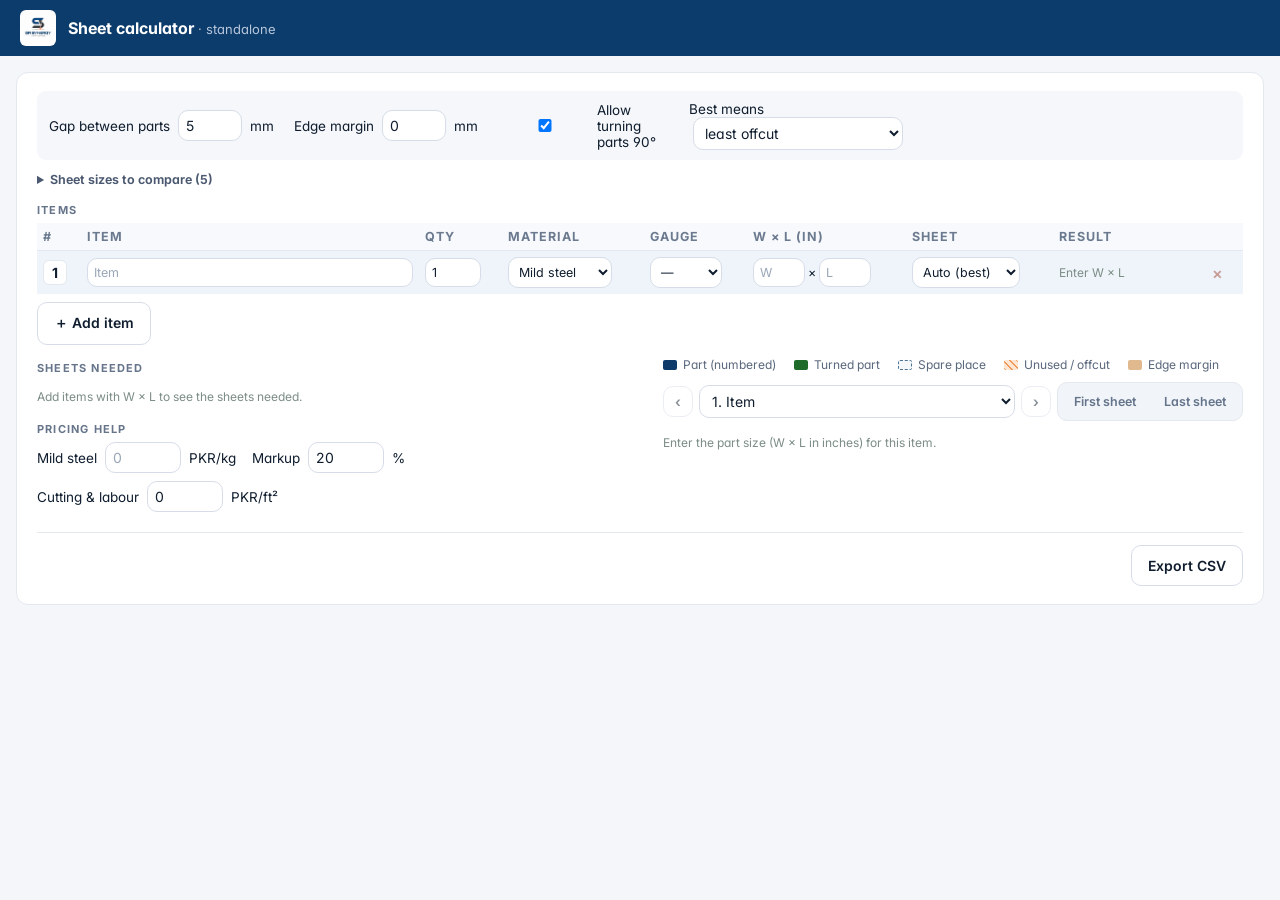
==== commit b1d100ea: "Add files via upload" ====
--- a/calculator.html
+++ b/calculator.html
@@ -5,7 +5,7 @@
 <meta name="viewport" content="width=device-width,initial-scale=1">
 <title>Sheet calculator</title>
 <link rel="icon" type="image/jpeg" href="sutluj-logo.jpg?v=gr-3">
-<link rel="stylesheet" href="https://fonts.googleapis.com/css2?family=Inter:wght@400;500;600;700;800&display=swap"><link rel="stylesheet" href="styles.css?v=help-3">
+<link rel="stylesheet" href="https://fonts.googleapis.com/css2?family=Inter:wght@400;500;600;700;800&display=swap"><link rel="stylesheet" href="styles.css?v=help-4">
 </head>
 <body class="calc-page">
 <header class="calc-top"><img src="sutluj-logo.jpg?v=gr-3" alt=""><div><b>Sheet calculator</b><span id="calc-sub"></span></div></header>
--- a/styles.css
+++ b/styles.css
@@ -894,3 +894,11 @@
 @media(max-width:700px){.flow-detail{flex-direction:column;align-items:stretch}.g-body{padding-left:18px}.term{grid-template-columns:1fr;gap:3px}.guides{grid-template-columns:1fr}.tour{right:16px;bottom:16px}.help-btn{width:30px;height:30px}.seg{width:100%}.flow-detail .row{justify-content:flex-end}}
 @media(max-width:700px){.help-head{flex-direction:column;align-items:stretch}.help-head .row{flex-direction:row!important;align-items:center!important}.help-head .row button{flex:1;padding:10px}.help-search input{font-size:14px}}
 @media(max-width:700px){.flows .cardhead{flex-direction:column;align-items:stretch}.flows .seg button{flex:1}}
+/* line items: room for the three row buttons so they never cover the amount */
+@media(min-width:761px){
+#recordform.priced #lines .lineitem{grid-template-columns:22px minmax(240px,1fr) 60px 104px 74px 78px 64px 90px 54px minmax(96px,auto) 90px}
+#recordform.priced #lines .lineitem.no-discount{grid-template-columns:22px minmax(240px,1fr) 60px 104px 74px 78px 64px 90px minmax(96px,auto) 90px}
+#recordform[data-kind="purchase"] #lines .lineitem{grid-template-columns:22px minmax(270px,1fr) 60px 104px 74px 78px 64px 90px 54px minmax(96px,auto) 90px}
+#recordform[data-kind="purchase"] #lines .lineitem.no-discount{grid-template-columns:22px minmax(270px,1fr) 60px 104px 74px 78px 64px 90px minmax(96px,auto) 90px}
+#recordform.priced #lines .lineamount{overflow:hidden;text-overflow:ellipsis;padding-right:4px}
+}
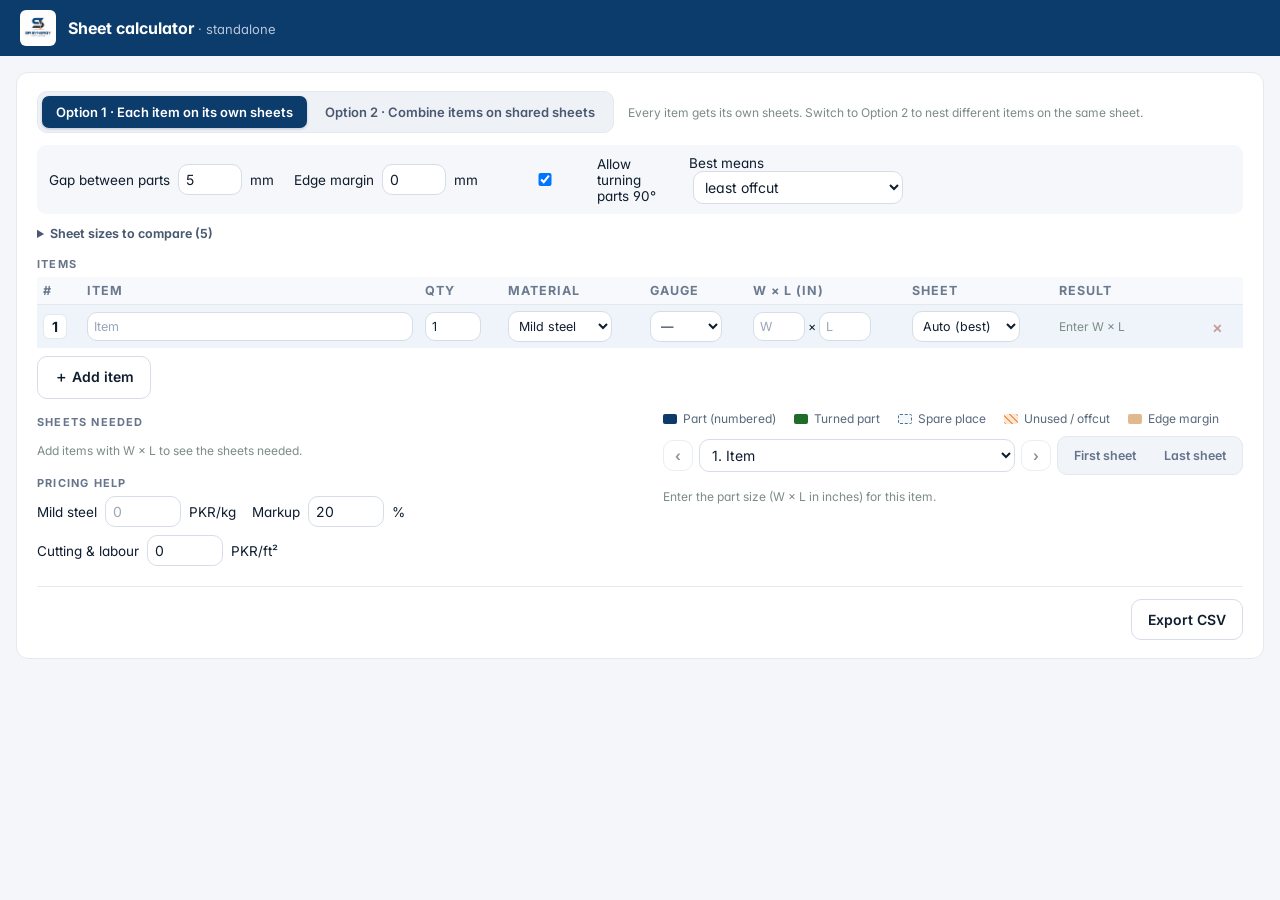
==== commit ba4a29cf: "Add files via upload" ====
--- a/calculator.html
+++ b/calculator.html
@@ -5,7 +5,7 @@
 <meta name="viewport" content="width=device-width,initial-scale=1">
 <title>Sheet calculator</title>
 <link rel="icon" type="image/jpeg" href="sutluj-logo.jpg?v=gr-3">
-<link rel="stylesheet" href="https://fonts.googleapis.com/css2?family=Inter:wght@400;500;600;700;800&display=swap"><link rel="stylesheet" href="styles.css?v=help-4">
+<link rel="stylesheet" href="https://fonts.googleapis.com/css2?family=Inter:wght@400;500;600;700;800&display=swap"><link rel="stylesheet" href="styles.css?v=mix-3">
 </head>
 <body class="calc-page">
 <header class="calc-top"><img src="sutluj-logo.jpg?v=gr-3" alt=""><div><b>Sheet calculator</b><span id="calc-sub"></span></div></header>
@@ -14,7 +14,7 @@
 <script type="module">
 // Pop-out sheet calculator. Starts from what the app saved when "Pop out" was pressed; "Apply to quote"
 // sends the items back to the app tab that opened it (same browser, over a BroadcastChannel).
-import {mountCalculator} from './calculator.mjs?v=2';
+import {mountCalculator} from './calculator.mjs?v=4';
 let data = {};
 try { data = JSON.parse(localStorage.getItem('gr-sheet-calc') || '{}'); } catch {}
 const token = location.hash.slice(1), linked = !!(data.linked && data.token === token);
--- a/styles.css
+++ b/styles.css
@@ -902,3 +902,25 @@
 #recordform[data-kind="purchase"] #lines .lineitem.no-discount{grid-template-columns:22px minmax(270px,1fr) 60px 104px 74px 78px 64px 90px minmax(96px,auto) 90px}
 #recordform.priced #lines .lineamount{overflow:hidden;text-overflow:ellipsis;padding-right:4px}
 }
+/* Sheet calculator: combine items on shared sheets */
+.sc-mode{display:flex;flex-wrap:wrap;align-items:center;gap:8px 14px}
+.sc-mode .seg{display:inline-flex;gap:4px;background:#eef2f7;border-radius:10px;padding:4px;flex-wrap:wrap}
+.sc-mode .seg button{border:0;background:transparent;padding:8px 14px;border-radius:7px;font-size:13px;color:#4a5870}
+.sc-mode .seg button.on{background:#0c3c6c;color:#fff;box-shadow:0 1px 3px #0b224033}
+.sc-mode small{flex:1;min-width:220px}
+.sc-comb{text-align:center}.sc-comb input{width:18px;height:18px;accent-color:#0c3c6c}
+.mx-tag{display:inline-grid;place-items:center;min-width:20px;height:20px;padding:0 5px;border-radius:5px;background:#f26b21;color:#fff;font-size:11px;font-weight:800;margin-right:2px}
+.mx-row small{color:#748194;font-size:11.5px;margin-left:4px}
+.mx-save{display:flex;align-items:center;gap:12px;margin-top:10px;padding:12px 14px;border-radius:10px;background:#ecf6ee;border:1px solid #cfe6d4}
+.mx-save b{display:block;font-size:13px}.mx-save small{display:block;color:#5d6b80;font-size:12px;margin-top:2px}
+.mx-save em{margin-left:auto;font-style:normal;font-weight:800;color:#1f6b2a;white-space:nowrap;font-size:13px}
+.mx-save.none{background:#f5f7fa;border-color:var(--line)}.mx-save.none em{color:#748194}
+.pf-mix{stroke:#fff;stroke-width:2;vector-effect:non-scaling-stroke}
+.pf-remnant{fill:none;stroke:#c2410c;stroke-width:2;stroke-dasharray:7 5;vector-effect:non-scaling-stroke}
+.mx-chips{display:flex;flex-wrap:wrap;gap:6px;margin:4px 0}
+.mx-chip{display:inline-flex;align-items:center;gap:6px;font-size:12px;border:1px solid var(--line);border-radius:999px;padding:3px 10px 3px 6px;background:#fff}
+.mx-chip i{width:12px;height:12px;border-radius:3px;display:inline-block}
+.mx-small{margin-top:10px;font-size:12px;color:#4a5870;align-items:flex-start}
+@media(max-width:700px){.sc-mode .seg{width:100%}.sc-mode .seg button{flex:1}.mx-save{flex-wrap:wrap}.mx-save em{margin-left:0}}
+.sc{grid-template-columns:minmax(0,1fr)}.sc>*,.sc-cols>*{min-width:0}@media(max-width:700px){.calc-main{margin:10px;padding:14px 12px}.sc-mode .seg button{white-space:normal}.sc-mode small{min-width:0}}
+@media(max-width:700px){.sc-sum{display:block;overflow-x:auto;white-space:nowrap}}
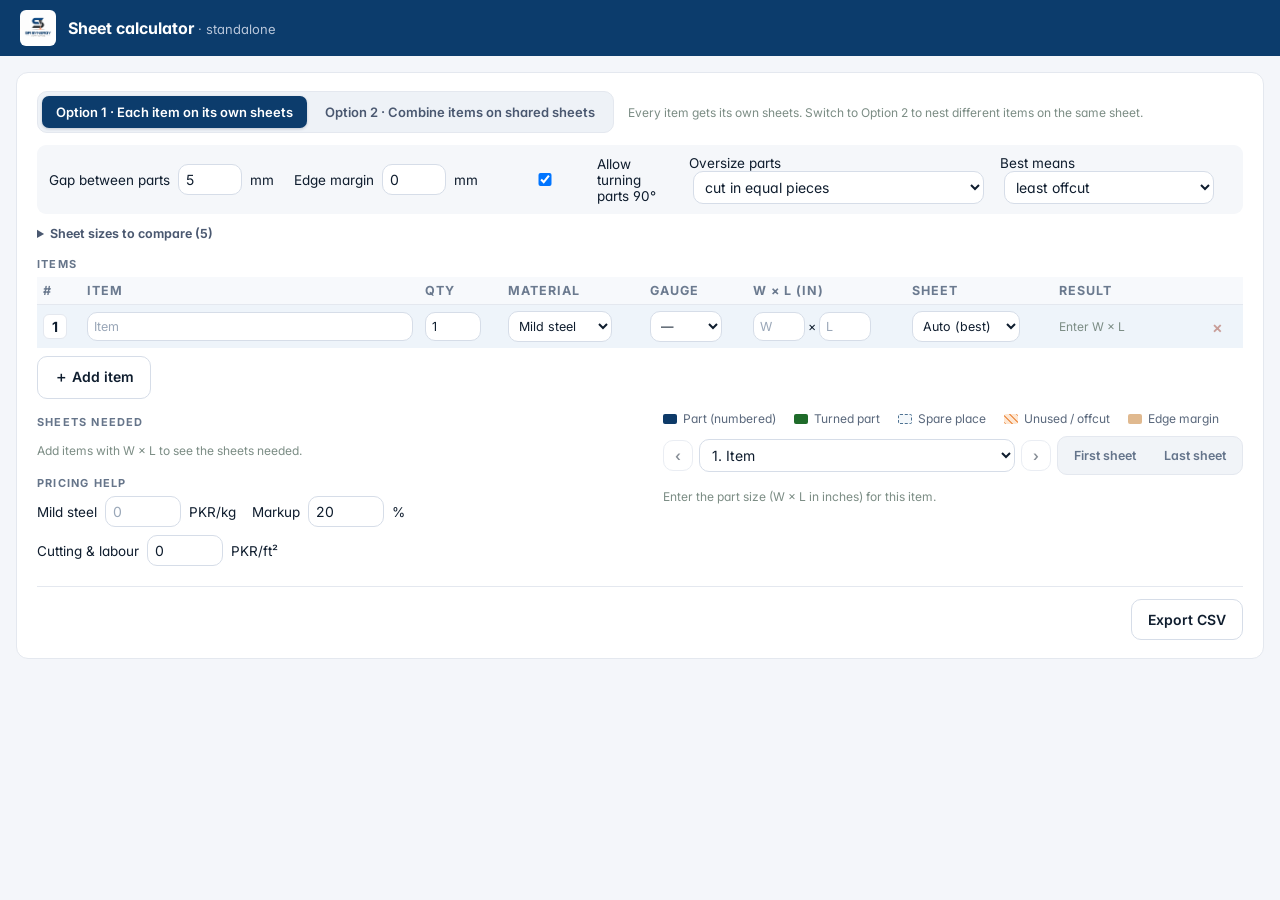
==== commit 9af29c3b: "Add files via upload" ====
--- a/calculator.html
+++ b/calculator.html
@@ -5,7 +5,7 @@
 <meta name="viewport" content="width=device-width,initial-scale=1">
 <title>Sheet calculator</title>
 <link rel="icon" type="image/jpeg" href="sutluj-logo.jpg?v=gr-3">
-<link rel="stylesheet" href="https://fonts.googleapis.com/css2?family=Inter:wght@400;500;600;700;800&display=swap"><link rel="stylesheet" href="styles.css?v=mix-3">
+<link rel="stylesheet" href="https://fonts.googleapis.com/css2?family=Inter:wght@400;500;600;700;800&display=swap"><link rel="stylesheet" href="styles.css?v=split-1">
 </head>
 <body class="calc-page">
 <header class="calc-top"><img src="sutluj-logo.jpg?v=gr-3" alt=""><div><b>Sheet calculator</b><span id="calc-sub"></span></div></header>
@@ -14,7 +14,7 @@
 <script type="module">
 // Pop-out sheet calculator. Starts from what the app saved when "Pop out" was pressed; "Apply to quote"
 // sends the items back to the app tab that opened it (same browser, over a BroadcastChannel).
-import {mountCalculator} from './calculator.mjs?v=4';
+import {mountCalculator} from './calculator.mjs?v=6';
 let data = {};
 try { data = JSON.parse(localStorage.getItem('gr-sheet-calc') || '{}'); } catch {}
 const token = location.hash.slice(1), linked = !!(data.linked && data.token === token);
--- a/styles.css
+++ b/styles.css
@@ -924,3 +924,10 @@
 @media(max-width:700px){.sc-mode .seg{width:100%}.sc-mode .seg button{flex:1}.mx-save{flex-wrap:wrap}.mx-save em{margin-left:0}}
 .sc{grid-template-columns:minmax(0,1fr)}.sc>*,.sc-cols>*{min-width:0}@media(max-width:700px){.calc-main{margin:10px;padding:14px 12px}.sc-mode .seg button{white-space:normal}.sc-mode small{min-width:0}}
 @media(max-width:700px){.sc-sum{display:block;overflow-x:auto;white-space:nowrap}}
+/* Sheet calculator: parts bigger than the sheet, cut in pieces */
+.joint-fig{border:1px solid #f3c9a8;background:#fffaf5;border-radius:10px;padding:12px 14px;margin-bottom:12px}
+.joint-fig svg{width:100%;height:auto;display:block;margin-top:6px;max-height:220px}
+.jt-head b{display:block;font-size:13px;color:#8a3b12}.jt-head small{display:block;font-size:12px;color:#5d6b80;margin-top:2px}
+.jt-cut{stroke:#d9480f;stroke-width:2.5;stroke-dasharray:6 4;vector-effect:non-scaling-stroke}
+.jt-tag{display:inline-block;background:#fde7d3;color:#8a3b12;font-weight:700;border-radius:4px;padding:0 5px;font-size:11px}
+.mx-chip small{color:#748194}
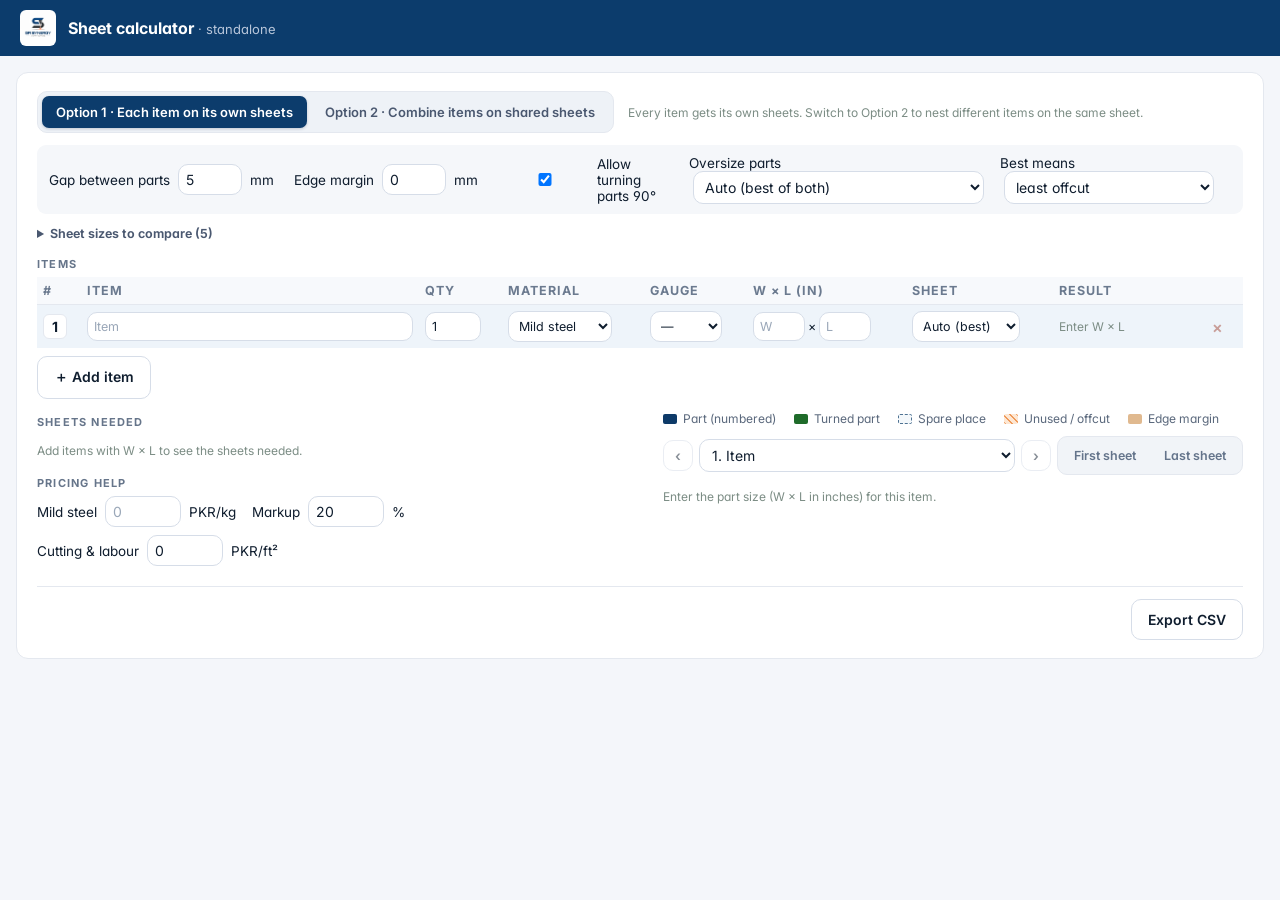
==== commit 1ea0d453: "Add files via upload" ====
--- a/calculator.html
+++ b/calculator.html
@@ -5,7 +5,7 @@
 <meta name="viewport" content="width=device-width,initial-scale=1">
 <title>Sheet calculator</title>
 <link rel="icon" type="image/jpeg" href="sutluj-logo.jpg?v=gr-3">
-<link rel="stylesheet" href="https://fonts.googleapis.com/css2?family=Inter:wght@400;500;600;700;800&display=swap"><link rel="stylesheet" href="styles.css?v=split-1">
+<link rel="stylesheet" href="https://fonts.googleapis.com/css2?family=Inter:wght@400;500;600;700;800&display=swap"><link rel="stylesheet" href="styles.css?v=pokg-3">
 </head>
 <body class="calc-page">
 <header class="calc-top"><img src="sutluj-logo.jpg?v=gr-3" alt=""><div><b>Sheet calculator</b><span id="calc-sub"></span></div></header>
@@ -14,7 +14,7 @@
 <script type="module">
 // Pop-out sheet calculator. Starts from what the app saved when "Pop out" was pressed; "Apply to quote"
 // sends the items back to the app tab that opened it (same browser, over a BroadcastChannel).
-import {mountCalculator} from './calculator.mjs?v=6';
+import {mountCalculator} from './calculator.mjs?v=7';
 let data = {};
 try { data = JSON.parse(localStorage.getItem('gr-sheet-calc') || '{}'); } catch {}
 const token = location.hash.slice(1), linked = !!(data.linked && data.token === token);
--- a/styles.css
+++ b/styles.css
@@ -931,3 +931,17 @@
 .jt-cut{stroke:#d9480f;stroke-width:2.5;stroke-dasharray:6 4;vector-effect:non-scaling-stroke}
 .jt-tag{display:inline-block;background:#fde7d3;color:#8a3b12;font-weight:700;border-radius:4px;padding:0 5px;font-size:11px}
 .mx-chip small{color:#748194}
+.jt-note{color:#1f6b2a!important;font-weight:650}
+/* Purchase order lines: editable weight and rate per kg / per unit */
+.lineweight-cell{display:flex;align-items:center;gap:3px;min-width:0}
+.lineweight-cell .lineweight{width:100%;min-width:0;text-align:right;padding:8px 6px;font-variant-numeric:tabular-nums;font-weight:650}
+.lineweight-cell .lineweight.manual{background:#fff6ec;border-color:#f2a46a;color:#8a3b12}
+.lineweight-reset{border:0;background:none;padding:2px 3px;color:#c2410c;font-size:14px;line-height:1}
+.linerate-cell{display:flex;gap:3px;min-width:0}.linerate-cell .linerate{flex:1;min-width:0}
+.linerate-cell .linebasis{width:58px;flex:none;padding:8px 2px;font-size:12px}
+@media(max-width:760px){#recordform.priced #lines .linerate-cell{grid-area:rate}}
+@media(min-width:761px){
+#recordform[data-kind="purchase"] #lines .lineitem{grid-template-columns:22px minmax(250px,1fr) 60px 104px 74px 92px 64px 132px 54px minmax(96px,auto) 90px}
+#recordform[data-kind="purchase"] #lines .lineitem.no-discount{grid-template-columns:22px minmax(250px,1fr) 60px 104px 74px 92px 64px 132px minmax(96px,auto) 90px}
+}
+@media(max-width:760px){.linerate-cell{flex-direction:column}.linerate-cell .linebasis{width:100%}.lineweight-cell .lineweight{padding:9px 6px}}
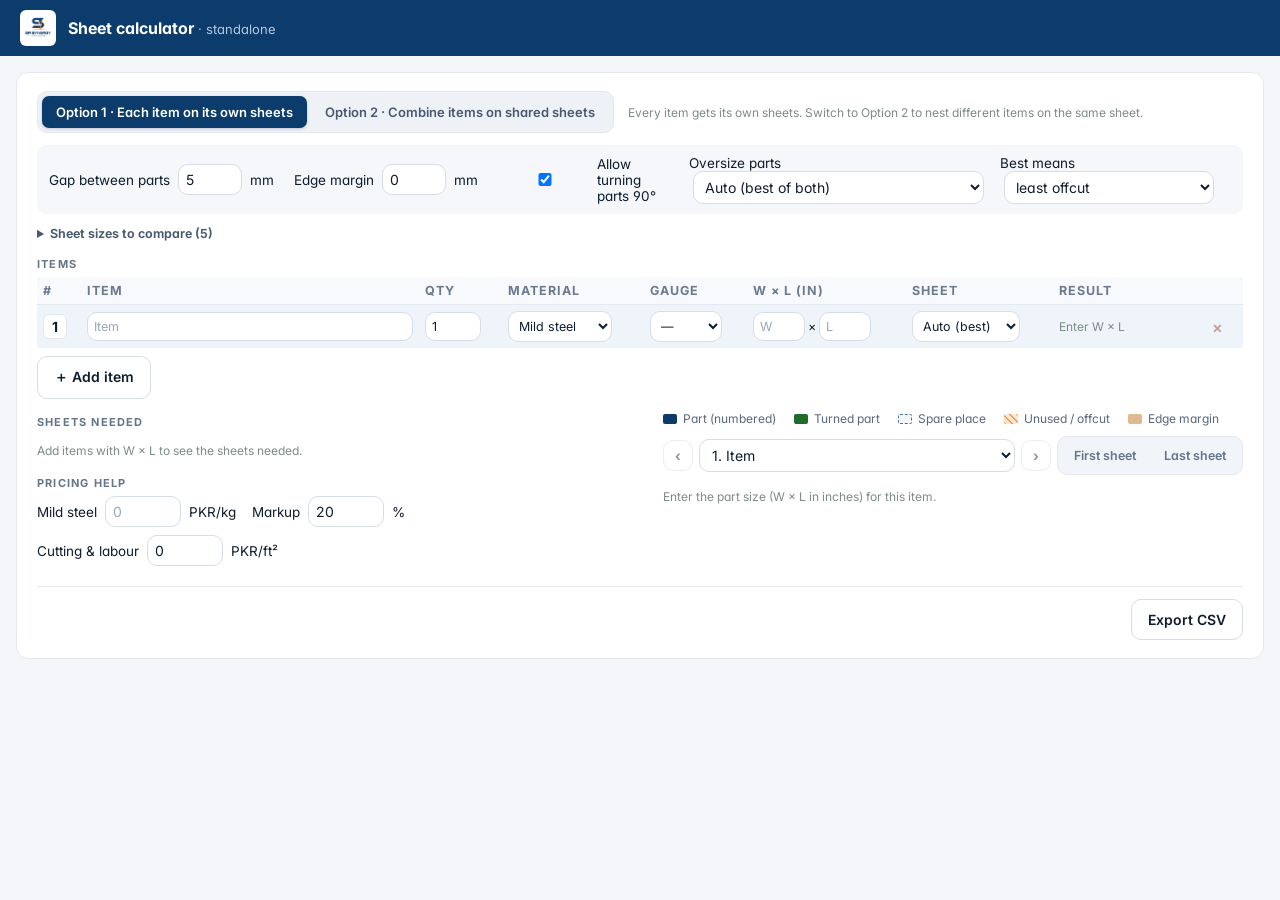
==== commit 58c47fd4: "Add files via upload" ====
--- a/calculator.html
+++ b/calculator.html
@@ -5,7 +5,7 @@
 <meta name="viewport" content="width=device-width,initial-scale=1">
 <title>Sheet calculator</title>
 <link rel="icon" type="image/jpeg" href="sutluj-logo.jpg?v=gr-3">
-<link rel="stylesheet" href="https://fonts.googleapis.com/css2?family=Inter:wght@400;500;600;700;800&display=swap"><link rel="stylesheet" href="styles.css?v=pokg-3">
+<link rel="stylesheet" href="https://fonts.googleapis.com/css2?family=Inter:wght@400;500;600;700;800&display=swap"><link rel="stylesheet" href="styles.css?v=area-2">
 </head>
 <body class="calc-page">
 <header class="calc-top"><img src="sutluj-logo.jpg?v=gr-3" alt=""><div><b>Sheet calculator</b><span id="calc-sub"></span></div></header>
--- a/styles.css
+++ b/styles.css
@@ -945,3 +945,12 @@
 #recordform[data-kind="purchase"] #lines .lineitem.no-discount{grid-template-columns:22px minmax(250px,1fr) 60px 104px 74px 92px 64px 132px minmax(96px,auto) 90px}
 }
 @media(max-width:760px){.linerate-cell{flex-direction:column}.linerate-cell .linebasis{width:100%}.lineweight-cell .lineweight{padding:9px 6px}}
+/* Quote lines: area rounding and typed area */
+.linehead-bar{display:flex;justify-content:space-between;align-items:center;gap:12px;flex-wrap:wrap}
+.area-round{display:inline-flex;align-items:center;gap:8px;font-size:12px;font-weight:600;letter-spacing:0;text-transform:none;color:#4a5870}
+.area-round select{width:auto;padding:5px 8px;font-size:12.5px}
+.linearea-cell{display:flex;align-items:center;gap:3px;min-width:0}
+.linearea-cell .lineareain{width:100%;min-width:0;text-align:right;padding:8px 6px;font-variant-numeric:tabular-nums;font-weight:650}
+.linearea-cell .lineareain.rounded{background:#eef4fb;border-color:#9ab8d8;color:#0c3c6c}
+.linearea-cell .lineareain.manual{background:#fff6ec;border-color:#f2a46a;color:#8a3b12}
+.linearea-reset{border:0;background:none;padding:2px 3px;color:#c2410c;font-size:14px;line-height:1}
